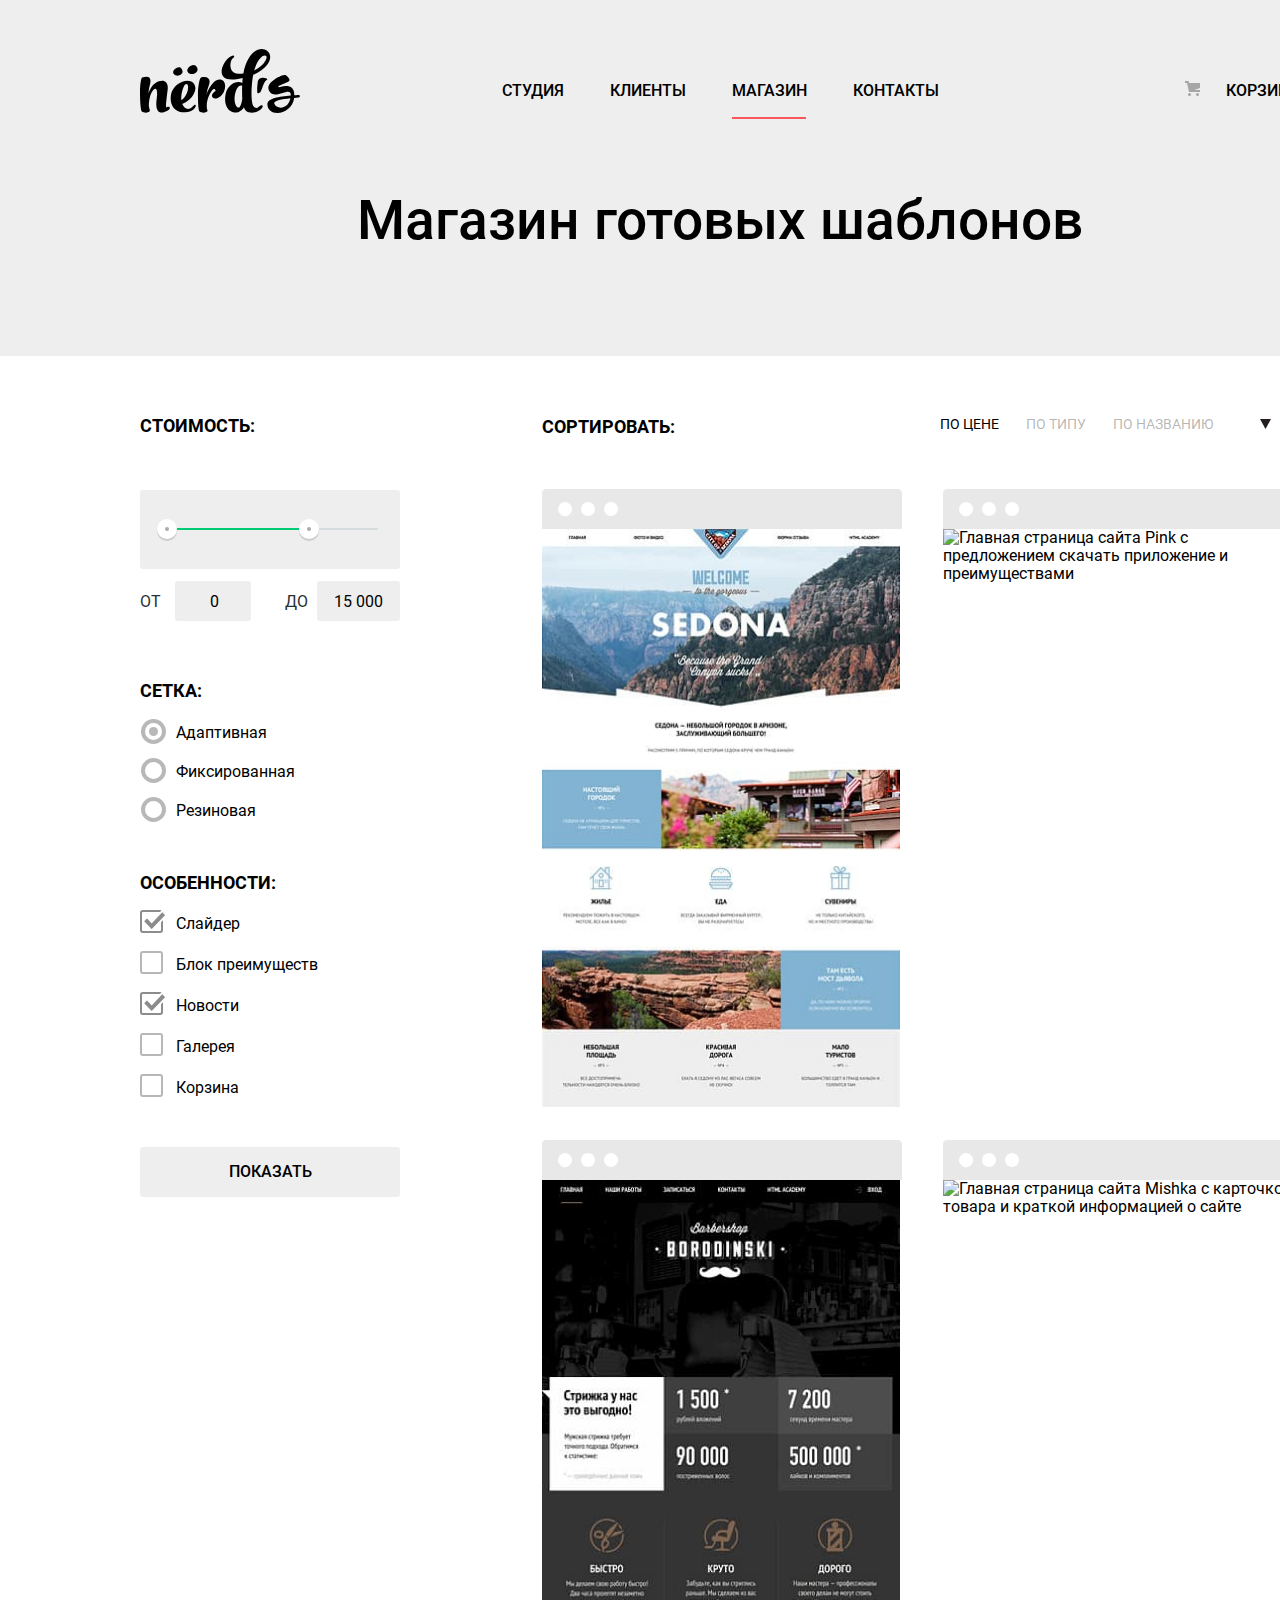
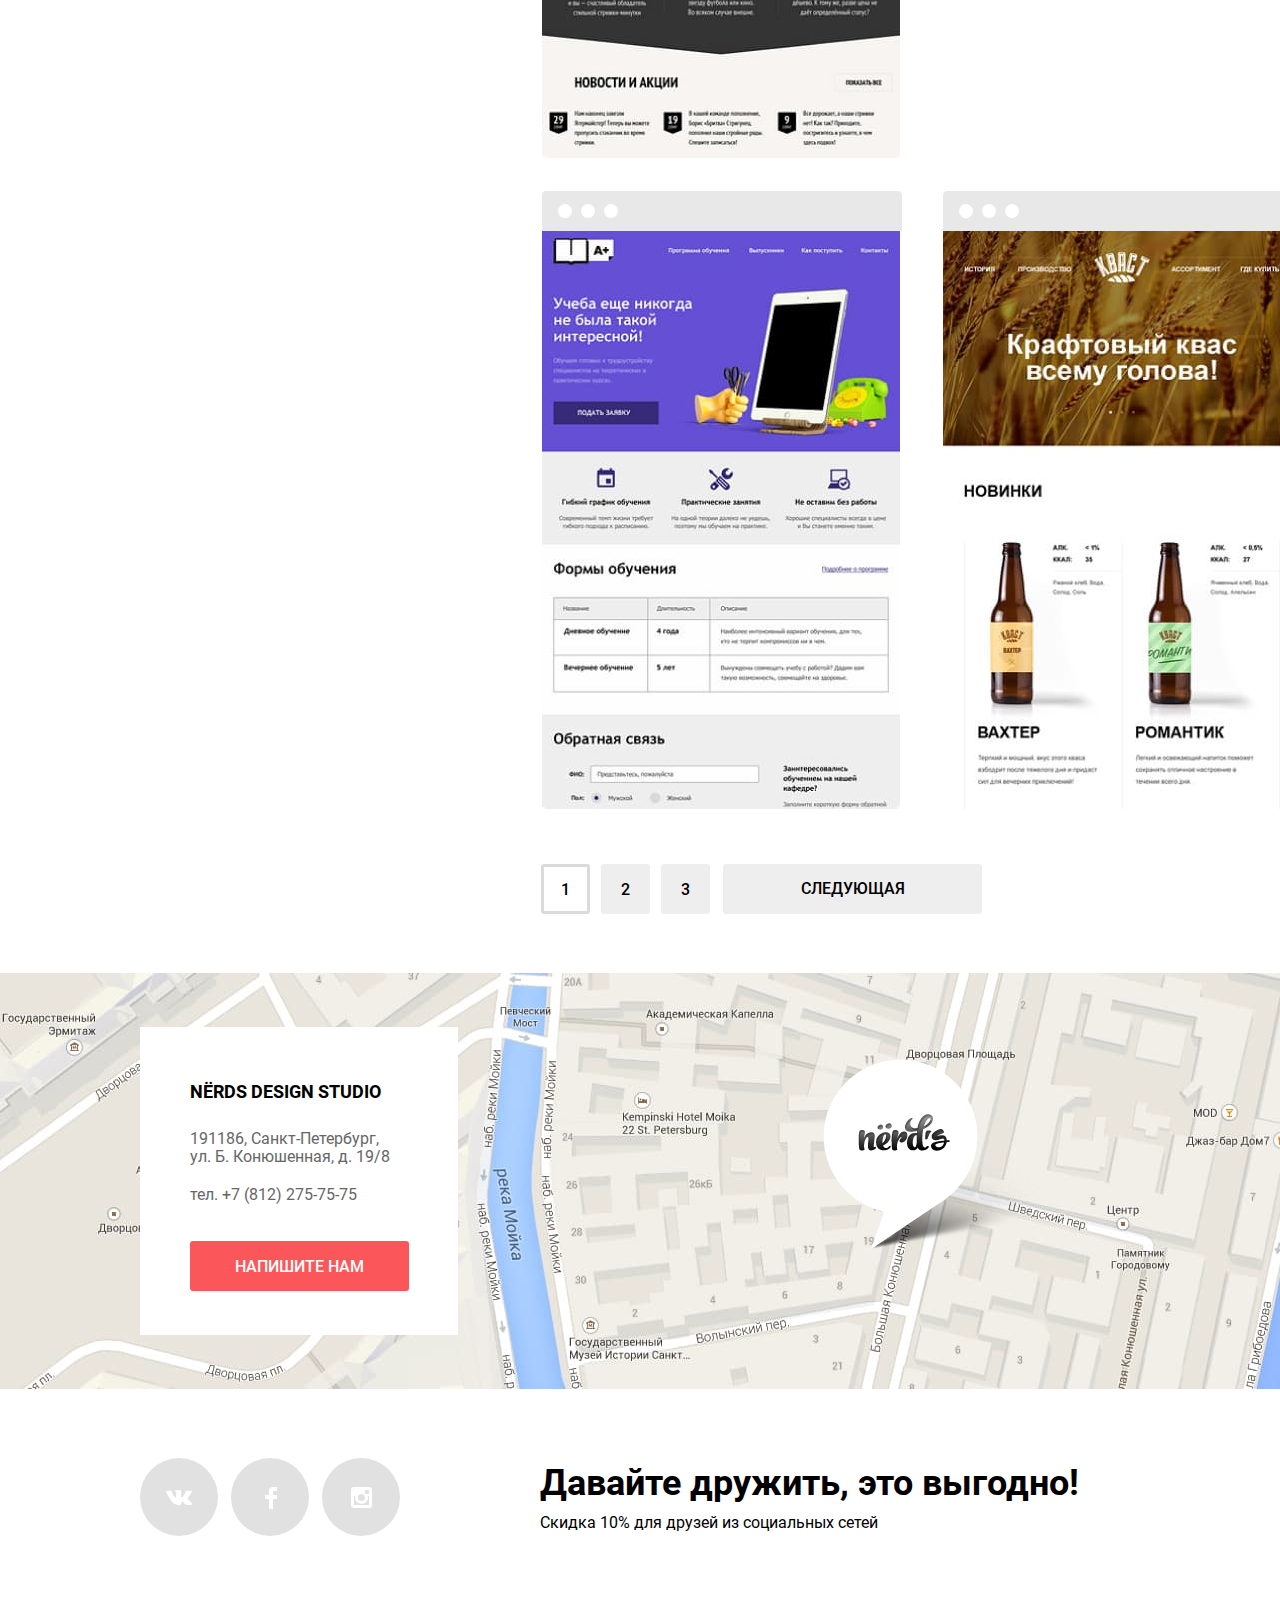
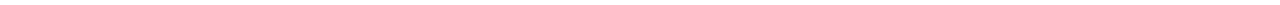
==== catalog.html @ 1432b77f "Модальное окно" ====
<!DOCTYPE html>
<html class="page" lang="ru">

<head>
  <meta charset="utf-8">
  <title>HTML Academy: Нёрдс</title>
  <link rel="stylesheet" href="css/normalize.css">
  <link rel="stylesheet" href="css/style.css">
</head>

<body class="page-body">
  <header class="main-header">
    <nav class="main-navigation">
      <a class="main-header-logo" href="index.html">
        <img src="img/nerds-logo.svg" width="160" height="65" alt="Логотип Нёрдс: написано черными буквами">
      </a>
      <div class="main-header-bar">
        <div class="main-navigation-wrapper">
          <ul class="site-navigation">
            <li><a href="">Студия</a></li>
            <li><a href="">Клиенты</a></li>
            <li class="site-navigation-current"><a href="catalog.html"
                aria-label="Вы находитесь на странице магазина">Магазин</a></li>
            <li><a href="">Контакты</a></li>
          </ul>
          <div class="user-navigation">
            <a class="basket" href="">Корзина</a>
          </div>
        </div>
      </div>
    </nav>
  </header>
  <main class="page-catalog">
    <div class="page-title-design">
      <h1 class="page-title">Магазин готовых шаблонов</h1>
    </div>
    <div class="catalog-container">
      <section class="filters">
        <div class="filters-catalog">
          <h2 class="visually-hidden">Фильтр товаров</h2>
          <form method="get" action="https://echo.htmlacademy.ru">
            <fieldset class="filter-item">
              <legend>Стоимость:</legend>
              <div class="range-filter">
                <div class="range-controls">
                  <div class="scale">
                    <div class="bar"></div>
                  </div>
                  <div class="toggle toggle-min" tabindex="0"></div>
                  <div class="toggle toggle-max" tabindex="0"></div>
                </div>
                <div class="price-controls">
                  <label class="min-price">
                    от <input type="text" name="min-price" value="0">
                  </label>
                  <label class="max-price">
                    до <input type="text" name="max-price" value="15 000">
                  </label>
                </div>
              </div>
            </fieldset>
            <fieldset>
              <legend>Сетка:</legend>
              <ul>
                <li class="filter-option filter-radio">
                  <input class="visually-hidden filter-input-radio filter-input" type="radio" name="product-group"
                    value="adaptive" id="filter-adaptive" checked>
                  <label for="filter-adaptive">Адаптивная</label>
                </li>
                <li class="filter-option filter-radio">
                  <input class="visually-hidden filter-input-radio filter-input" type="radio" name="product-group"
                    value="fixed" id="filter-fixed">
                  <label for="filter-fixed">Фиксированная</label>
                </li>
                <li class="filter-option filter-radio">
                  <input class="visually-hidden filter-input-radio filter-input" type="radio" name="product-group"
                    value="rubber" id="filter-rubber">
                  <label for="filter-rubber">Резиновая</label>
                </li>
              </ul>
            </fieldset>
            <fieldset class="filter-advantage">
              <legend>Особенности:</legend>
              <ul>
                <li class="filter-option filter-checkbox">
                  <input class="visually-hidden filter-input-checkbox filter-input" type="checkbox"
                    name="product-advantage" value="slider" id="filter-slider" checked>
                  <label for="filter-slider">Слайдер</label>
                </li>
                <li class="filter-option filter-checkbox">
                  <input class="visually-hidden filter-input-checkbox filter-input" type="checkbox"
                    name="product-advantage" value="block-advantage" id="filter-block-advatage">
                  <label for="filter-block-advatage">Блок преимуществ</label>
                </li>
                <li class="filter-option filter-checkbox">
                  <input class="visually-hidden filter-input-checkbox filter-input" type="checkbox"
                    name="product-advantage" value="news" id="filter-news" checked>
                  <label for="filter-news">Новости</label>
                </li>
                <li class="filter-option filter-checkbox">
                  <input class="visually-hidden filter-input-checkbox filter-input" type="checkbox"
                    name="product-advantage" value="gallary" id="filter-gallary">
                  <label for="filter-gallary">Галерея</label>
                </li>
                <li class="filter-option filter-checkbox">
                  <input class="visually-hidden filter-input-checkbox filter-input" type="checkbox"
                    name="product-advantage" value="basket" id="filter-basket">
                  <label for="filter-basket">Корзина</label>
                </li>
              </ul>
            </fieldset>
            <button type="submit" class="filter-button button">Показать</button>
          </form>
        </div>
      </section>
      <section class="sort catalog-sort">
        <h2 class="sort-title">Сортировать:</h2>
        <ul class="sort-type">
          <li class="sort-type-item">
            <a class="sort-type-link sort-type-link-current">По цене</a>
          </li>
          <li class="sort-type-item">
            <a class="sort-type-link" href="#">По типу</a>
          </li>
          <li class="sort-type-item">
            <a class="sort-type-link" href="#">По названию</a>
          </li>
        </ul>
        <ul class="sort-direction">
          <li class="sort-direction-item">
            <a class="sort-direction-link sort-direction-link-down sort-direction-link-current">
              <span class="visually-hidden">По убыванию</span>
              <svg width="11" height="10" viewBox="0 0 11 10" fill="none" xmlns="http://www.w3.org/2000/svg">
                <path d="M5.5 10L0 0H11" fill="#A6A6A6" />
              </svg>
            </a>
          </li>
          <li class="sort-direction-item">
            <a class="sort-direction-link sort-direction-link-up" href="#">
              <span class="visually-hidden">По возрастанию</span>
              <svg width="11" height="10" viewBox="0 0 11 10" fill="none" xmlns="http://www.w3.org/2000/svg">
                <path d="M5.5 0L0 10H11L5.5 0Z" fill="#A6A6A6" />
              </svg>
            </a>
          </li>
        </ul>
      </section>
      <section class="catalog">
        <h2 class="visually-hidden">Список веб-сайтов</h2>
        <ul class="catalog-list">
          <li class="catalog-item" tabindex="0">
            <div class="catalog-image">
              <img src="img/img-sedona.jpg" width="358" height="578"
                alt="Главная страница сайта Sedona описанием города, услугами и преимуществами">
            </div>
            <div class="catalog-product">
              <div class="catalog-product-position">
                <h3><a class="catalog-product-title" href="">Sedona</a></h3>
                <p class="catalog-product-direction">Информационный сайт<br>для туристов</p>
                <button class="catalog-button" type="button" aria-label="Добавить в корзину по цене 9900 рублей">9 900
                  ₽</button>
              </div>
            </div>
          </li>
          <li class="catalog-item" tabindex="0">
            <div class="catalog-image">
              <img src="img/pink.jpg" width="358" height="578"
                alt="Главная страница сайта Pink с предложением скачать приложение и преимуществами">
            </div>
            <div class="catalog-product">
              <div class="catalog-product-position">
                <h3><a class="catalog-product-title" href="">Pink app</a></h3>
                <p class="catalog-product-direction">Продуктовый лендинг<br>приложения для IOS и Android</p>
                <button class="catalog-button" type="button" aria-label="Добавить в корзину по цене 9900 рублей">9 900
                  ₽</button>
              </div>
            </div>
          </li>
          <li class="catalog-item" tabindex="0">
            <div class="catalog-image">
              <img src="img/barbershop-borodynsky.jpg" width="358" height="578"
                alt="Главная страница сайта Barbershop Borodinsky с описанием цен, преимуществ и новостей">
            </div>
            <div class="catalog-product">
              <div class="catalog-product-position">
                <h3><a class="catalog-product-title" href="">Barbershop</a></h3>
                <p class="catalog-product-direction">Сайт салона красоты.<br>Для мужчин, да.</p>
                <button class="catalog-button" type="button" aria-label="Добавить в корзину по цене 9900 рублей">9 900
                  ₽</button>
              </div>
            </div>
          </li>
          <li class="catalog-item" tabindex="0">
            <div class="catalog-image">
              <img src="img/mishka.jpg" width="358" height="578"
                alt="Главная страница сайта Mishka с карточкой товара и краткой информацией о сайте">
            </div>
            <div class="catalog-product">
              <div class="catalog-product-position">
                <h3><a class="catalog-product-title" href="">Mishka</a></h3>
                <p class="catalog-product-direction">Интернет-магазин<br>вязаных игрушек</p>
                <button class="catalog-button" type="button" aria-label="Добавить в корзину по цене 9900 рублей">9 900
                  ₽</button>
              </div>
            </div>
          </li>
          <li class="catalog-item" tabindex="0">
            <div class="catalog-image">
              <img src="img/a-plus.jpg" width="358" height="578"
                alt="Главная страница сайта A plus с описанием преимуществ, форм обучения, обратной связью">
            </div>
            <div class="catalog-product">
              <div class="catalog-product-position">
                <h3><a class="catalog-product-title" href="">A plus</a></h3>
                <p class="catalog-product-direction">Лендинг курсов повышения<br>квалификации</p>
                <button class="catalog-button" type="button" aria-label="Добавить в корзину по цене 9900 рублей">9 900
                  ₽</button>
              </div>
            </div>
          </li>
          <li class="catalog-item" tabindex="0">
            <div class="catalog-image">
              <img src="img/kvast.jpg" width="358" height="578" alt="Главная страница сайта KVAST с описанием новинок">
            </div>
            <div class="catalog-product">
              <div class="catalog-product-position">
                <h3><a class="catalog-product-title" href="">Kvast</a></h3>
                <p class="catalog-product-direction">Промо-сайт производителя<br>крафтового кваса</p>
                <button class="catalog-button" type="button" aria-label="Добавить в корзину по цене 9900 рублей">9 900
                  ₽</button>
              </div>
            </div>
          </li>
        </ul>
        <div class="pagination">
          <ul class="pagination-list">
            <li class="pagination-item pagination-item-current">
              <a aria-label="Текущая страница">1</a>
            </li>
            <li class="pagination-item">
              <a href="">2<span class="visually-hidden">страница</span></a>
            </li>
            <li class="pagination-item">
              <a href="">3<span class="visually-hidden">страница</span></a>
            </li>
          </ul>
          <a class="pagination-button" href="">Следующая<span class="visually-hidden">страница</span></a>
        </div>
      </section>
    </div>
  </main>
  <footer class="page-footer main-footer">
    <div class="footer-container-map">
      <section class="footer-contacts container">
        <h2 class="visually-hidden">Контактная информация</h2>
        <div class="footer-contacts-window">
          <h3>Nёrds design studio</h3>
          <p>191186, Санкт-Петербург,<br>
            ул. Б. Конюшенная, д. 19/8</p>
          <a class="contact" href="tel:+78122757575">тел. +7 (812) 275-75-75</a>
          <a class="contact-button button" href=""  aria-label="Переход в окно, где можно написать">Напишите нам</a>
        </div>
      </section>
    </div>
    <section class="footer-social container">
      <h2 class="visually-hidden">Давайте дружить</h2>
      <div class="footer-social-button">
        <ul class="footer-social-list">
          <li class="footer-social-item">
            <a class="footer-social-link" href="#" aria-label="ВКонтакте"></a>
          </li>
          <li class="footer-social-item">
            <a class="footer-social-link footer-social-link-facebook" href="#" aria-label="Facebook"></a>
          </li>
          <li class="footer-social-item" aria-label="Instagram">
            <a class="footer-social-link footer-social-link-instagram" href="#"></a>
          </li>
        </ul>
      </div>
      <div class="footer-invite">
        <p class="footer-social-title">Давайте дружить, это выгодно!</p>
        <p class="footer-social-discount">Скидка 10% для друзей из социальных сетей</p>
      </div>
    </section>
  </footer>
  <section class="modal modal-contact">
    <h2>Напишите нам</h2>
    <form class="contact-form" action="https://echo.htmlacademy.ru" method="post">
      <p>
        <label for="contact-name">Ваше имя:</label>
        <input class="contact-name-user" id="contact-name" type="text" name="name-user" placeholder="Имя Фамилия">
      </p>
      <p>
        <label for="contact-mail">Ваш email:</label>
        <input class="contact-mail-user" id="contact-mail" type="text" name="mail-user"
          placeholder="email@example.com ">
      </p>
      <p>
        <label for="contact-text">Текст письма:</label>
        <textarea name="contact-text-user" id="contact-text" rows="10" placeholder="В свободной форме"></textarea>
      </p>
      <button class="contact-form-button button" type="submit">Отправить</button>
    </form>
    <button class="modal-close" type="button" aria-label="Закрыть"></button>
  </section>
  <script src="js/write.js"></script>
</body>

</html>
---- css/style.css ----
@font-face {
  font-family: "Roboto";
  font-style: normal;
  font-weight: 400;
  src: local("Roboto"), local("Roboto Regular"), local("Roboto-Regular"),
    url("../fonts/roboto.woff2") format("woff2"),
    url("../fonts/roboto.woff") format("woff");
  font-display: swap;
}

@font-face {
  font-family: "Roboto";
  font-style: normal;
  font-weight: 500;
  src: local("Roboto Medium"), local("Roboto-Medium"),
    url("../fonts/robotomedium.woff2") format("woff2"),
    url("../fonts/robotomedium.woff") format("woff");
  font-display: swap;
}

@font-face {
  font-family: "Roboto";
  font-style: normal;
  font-weight: 700;
  src: local("Roboto Bold"), local("Roboto-Bold"),
    url("../fonts/robotobold.woff2") format("woff2"),
    url("../fonts/robotobold.woff") format("woff");
  font-display: swap;
}

/* Variables */
:root {
  --basic-dark-black: #000000;
  --basic-black: #283136;
  --basic-light-grey: #666666;
  --basic-grey: #eeeeee;
  --basic-darker-grey: #444444;
  --basic-dark-grey: #888888;
  --basic-light-red: #fb565a;
  --basic-red: #e74246;
  --basic-dark-red: #d7373b;
  --basic-light-green: #00ca74;
  --basic-green: #00bc6c;
  --basic-dark-green: #00aa62;
  --basic-light-yellow: #efc84a;
  --basic-yellow: #eab534;
  --basic-dark-yellow: #e5a722;
  --basic-white: #ffffff;
  --basic-opacity-white: rgb(255, 255, 255, 0.3);
  --basic-lighter-grey: #dfdfdf;
  --basic-grey-grey: #d5d5d5;
  --basic-clear-white: rgba(0, 0, 0, 0.0001);
  --basic-opacity-black-30: rgb(0, 0, 0, 0.3);
  --basic-grey-social: #e1e1e1;
  --basic-grey-slider: #c1c1c1;
  --basis-grey-filter: #d7dcdf;
  --basis-grey-button: #ababab;
  --basis-shadow-grey: rgba(0, 1, 1, 0.1);
  --basis-shadow-black: rgba(0, 0, 0, 0.15);
  --basis-button-border: #dbdbdb;
  --basis-shadow-grey-40: rgba(0, 0, 0, 0.4);
  --basis-opacity-black-50: rgb(68, 68, 68, 0.5);
  --basis-grey-border: #d7dcde;
  --basis-dark-grey-border: #b4b9bb;
  --basis-dark-for-form: #4d4d4d;
  --basic-black-opacity-60: rgb(0, 0, 0, 0.6);
  --basic-grey-opacity-30: rgb(166, 166, 166, 0.3);
  --basic-grey-opacity-60: rgb(166, 166, 166, 0.6);
  --basic-black-for-button: #231f20;
}

/* body */

body {
  min-width: 1160px;
  margin: 0;
  padding: 0;
  font-family: "Roboto", "Arial", sans-serif;
}

/*Grid*/

.page {
  height: 100%;
}

.page-body {
  min-height: 100%;
  display: grid;
  grid-template-rows: min-content 1fr min-content;
  align-content: start;
}

/* main-header*/

.main-header {
  background-color: var(--basic-grey);
}

/* main-navigation*/

.main-navigation {
  display: flex;
  align-items: center;
  width: 1160px;
  margin: 48px auto 8px auto;
  padding: 0 20px;
  font-size: 16px;
  font-weight: 500;
  line-height: 30px;
  color: var(--basic-dark-black);
  text-transform: uppercase;
  background-color: var(--basic-grey);
}

.main-header-bar {
  background-color: var(--basic-grey);
}

.main-navigation-wrapper {
  display: flex;
  justify-content: space-between;
  margin-left: 197px;
}

/*main-header-logo*/

.main-header-logo {
  display: flex;
  width: 160px;
  height: 65px;
  margin-right: 5px;
  opacity: 1;
}

.main-header-logo:hover,
.main-header-logo:focus {
  opacity: 1;
}

.main-header-logo:active {
  opacity: 0.3;
}

/* site navigation */

.site-navigation {
  display: flex;
  flex-wrap: wrap;
  justify-content: space-between;
  align-items: center;
  width: 437px;
  margin: 0;
  padding: 0;
  margin-top: 23px;
  padding-right: 45px;
  list-style: none;
}

.site-navigation li:nth-child(4n) {
  padding-right: 0;
}

.site-navigation a,
.user-navigation a {
  display: block;
  padding-bottom: 2px;
  color: var(--basic-dark-black);
  text-decoration: none;
}

.site-navigation a:hover {
  color: var(--basic-light-red);
}

.site-navigation a:focus {
  color: var(--basic-opacity-black-30);
}

.site-navigation-current {
  position: relative;
}

.site-navigation-current a:not([href]) {
  background-color: var(--basic-dark-black);
}

.site-navigation-current::after {
  content: "";
  position: absolute;
  bottom: -11px;
  width: 74px;
  height: 2px;
  background-color: var(--basic-light-red);
}

.site-navigation-current a,
.site-navigation-current a:hover,
.site-navigation-current a:focus,
.site-navigation-current a:active {
  color: var(--basic-dark-black);
}

.basket {
  display: flex;
  justify-content: flex-end;
  position: relative;
  max-width: 115px;
  margin-left: 242px;
  margin-top: 23px;
  text-align: right;
  list-style: none;
}

.basket::before {
  content: "";
  position: absolute;
  top: 5px;
  left: -41px;
  width: 15px;
  height: 15px;
  background-image: url(../img/cart-icon.svg);
  background-repeat: repeat;
  background-position: 0 0;
}

.basket:hover {
  color: var(--basic-light-red);
}

.basket:focus {
  color: var(--basic-opacity-black-30);
}

/*visually-hidden*/

.visually-hidden {
  position: absolute;
  width: 1px;
  height: 1px;
  margin: -1px;
  border: 0;
  padding: 0;
  white-space: nowrap;
  clip-path: inset(100%);
  clip: rect(0 0 0 0);
  overflow: hidden;
}

/*container*/

.container {
  width: 1160px;
  margin: 0 auto;
  padding: 0 20px;
}

/* slider */

.slider {
  min-height: 424px;
  background-color: var(--basic-grey);
}

.news-slider {
  display: flex;
  flex-wrap: wrap;
  position: relative;
  width: 1160px;
  margin: 0 auto;
  padding: 70px 20px 76px;
  z-index: 1;
}

.news-slider-1::before {
  content: "";
  position: absolute;
  top: -7px;
  right: 24px;
  width: 760px;
  height: 431px;
  background-image: url("../img/nerds-index-slide1.png");
  background-repeat: no-repeat;
}

.news-slider-2::before {
  content: "";
  position: absolute;
  top: 2px;
  right: 24px;
  width: 760px;
  height: 431px;
  background-image: url("../img/nerds-index-slide2.png");
  background-repeat: no-repeat;
}

.news-slider-3::before {
  content: "";
  position: absolute;
  top: 2px;
  right: 24px;
  width: 760px;
  height: 431px;
  background-image: url("../img/nerds-index-slide3.png");
  background-repeat: no-repeat;
}

.news-slider1 {
  display: none;
}

.news-slider h3 {
  display: flex;
  flex-wrap: wrap;
  position: relative;
  width: 538px;
  margin: 0 auto;
  padding: 0;
  font-size: 55px;
  font-weight: 500;
  line-height: 55px;
  color: var(--basic-dark-black);
}

.news-slider p {
  display: flex;
  flex-wrap: wrap;
  position: relative;
  width: 538px;
  margin-top: 27px;
  margin-bottom: 40px;
  font-size: 16px;
  font-weight: 400;
  line-height: 24px;
}

.button {
  display: block;
  font-size: 16px;
  font-weight: 500;
  line-height: 18px;
  text-align: center;
  text-decoration: none;
  text-transform: uppercase;
  color: var(--basic-white);
  background-color: var(--basic-light-red);
  border-radius: 3px;
  border: none;
}

.button:hover,
.button:focus {
  background-color: var(--basic-red);
  border: none;
}

.button:active {
  color: var(--basic-opacity-white);
  background-color: var(--basic-dark-red);
  border: none;
}

.news-slider-button {
  position: absolute;
  width: 240px;
  padding-top: 17px;
  padding-bottom: 15px;
}

.slider-controls {
  display: flex;
  justify-content: space-between;
  position: absolute;
  top: 432px;
  left: 50%;
  width: 88px;
  transform: translate(-50%);
  z-index: 1;
}

.slider-controls button {
  width: 18px;
  height: 18px;
  background-color: var(--basic-white);
  border: none;
  border-radius: 50%;
}

.slider-controls .current::before {
  content: "";
  position: absolute;
  top: 5px;
  left: 5px;
  width: 8px;
  height: 8px;
  background-image: url("../img/ellipse-slide.svg");
  background-repeat: no-repeat;
}

/* product */

.product {
  display: grid;
  margin-top: 72px;
  margin-bottom: 80px;
  border-bottom: 2px solid var(--basic-grey);
}

.product-list {
  display: grid;
  grid-template-columns: 1fr 1fr 1fr;
  margin: 0;
  padding: 0;
  list-style: none;
}

.product-item {
  display: flex;
  flex-wrap: wrap;
  margin-right: 100px;
  margin-bottom: 92px;
  position: relative;
  width: 300px;
  font-size: 16px;
  line-height: 24px;
  color: var(--basic-black);
}

.product-item p {
  margin-bottom: 46px;
}

.product-item-site::before {
  content: "";
  position: absolute;
  top: 9px;
  width: 300px;
  height: 146px;
  background-image: url(../img/product-site.jpg);
  background-repeat: no-repeat;
  background-position: 0 0;
}

.product-item-apps::before {
  content: "";
  position: absolute;
  top: 9px;
  width: 300px;
  height: 146px;
  background-image: url(../img/product-apps.jpg);
  background-repeat: no-repeat;
  background-position: 0 0;
}

.product-item-presentation::before {
  content: "";
  position: absolute;
  top: 9px;
  width: 300px;
  height: 146px;
  background-image: url(../img/product-presentation.jpg);
  background-repeat: no-repeat;
  background-position: 0 0;
}

.product-title {
  position: relative;
  margin-bottom: 16px;
  margin-top: 180px;
  font-size: 24px;
  font-weight: 700;
  line-height: 30px;
  text-transform: uppercase;
  color: var(--basic-dark-black);
}

.product-button {
  width: 160px;
  padding: 17px 40px 15px 39px;
  font-size: 16px;
  font-weight: 500;
  line-height: 18px;
  text-align: center;
  text-transform: uppercase;
  text-decoration: none;
  color: var(--basic-white);
}

.product-button-site {
  background-color: var(--basic-light-red);
  border-radius: 3px;
  border: none;
}

.product-button-site:hover,
.product-button-site:focus {
  background-color: var(--basic-red);
  border: none;
}

.product-button-site:active {
  color: var(--basic-opacity-white);
  background-color: var(--basic-dark-red);
  box-shadow: inset 0px 3px 0px rgba(0, 1, 1, 0.1);
  border: none;
}

.product-button-apps {
  background-color: var(--basic-light-green);
  border-radius: 3px;
  border: none;
}

.product-button-apps:hover,
.product-button-apps:focus {
  background-color: var(--basic-green);
}

.product-button-apps:active {
  color: var(--basic-opacity-white);
  background-color: var(--basic-dark-green);
  box-shadow: inset 0px 3px 0px rgba(0, 1, 1, 0.1);
  border: none;
}

.product-button-presentation {
  background-color: var(--basic-light-yellow);
  border-radius: 3px;
  border: none;
}

.product-button-presentation:hover,
.product-button-presentation:focus {
  background-color: var(--basic-yellow);
  border: none;
}

.product-button-presentation:active {
  color: var(--basic-opacity-white);
  background-color: var(--basic-dark-yellow);
  box-shadow: inset 0px 3px 0px rgba(0, 1, 1, 0.1);
  border: none;
}

/* company */

.company {
  display: grid;
  grid-template-columns: 1fr min-content;
  margin-bottom: 7px;
}

.company-description {
  font-size: 16px;
  line-height: 24px;
  color: var(--basic-black);
}

.company-title {
  margin-top: -5px;
  margin-bottom: 31px;
  padding: 0;
  font-size: 45px;
  font-weight: 500;
  line-height: 45px;
  color: var(--basic-dark-black);
}

.company-product {
  margin-top: 40px;
  font-weight: bold;
  text-transform: uppercase;
  color: var(--basic-black);
}

.company-product-list {
  list-style: none;
}

.company-product-item {
  position: relative;
  margin-top: 24px;
  margin-left: -3px;
}

.company-product-item::before {
  content: "";
  position: absolute;
  top: 12px;
  left: -36px;
  width: 25px;
  border-top: 2px solid var(--basic-light-red);
  background-repeat: no-repeat;
  background-position: 0 0;
}

/*company-statistics*/

.company-statistics {
  display: grid;
  width: 360px;
  margin-bottom: 39px;
}

.company-statistics-logo {
  margin-top: -39px;
  margin-bottom: 38px;
  width: 360px;
  height: 208px;
}

.company-statistics-title {
  margin: 0;
  margin-bottom: 18px;
  padding: 0;
  font-weight: 700;
  text-transform: uppercase;
  text-align: center;
}

.company-statistics-table {
  display: grid;
  grid-template-columns: 1fr 1fr 1fr;
  row-gap: 23px;
}

.company-statistics-column {
  display: grid;
  box-sizing: border-box;
  max-width: 120px;
  padding-right: 10px;
}

.company-statistics-property {
  order: 1;
  padding-bottom: 11px;
  max-width: 110px;
  line-height: 18px;
  color: var(--basic-black-light);
}

.company-statistics-percent {
  margin: 0;
  margin-bottom: 12px;
  max-width: 110px;
  font-size: 45px;
  font-weight: 700;
  line-height: 64px;
}

.company-statistics-percentage {
  position: relative;
  bottom: 14px;
  font-size: 26px;
  line-height: 40px;
}

/*projects*/

.projects {
  padding-top: 46px;
  padding-bottom: 40px;
  border-top: 2px solid var(--basic-grey);
  border-bottom: 2px solid var(--basic-grey);
}

.projects-list {
  display: grid;
  grid-template-columns: 1fr 1fr 1fr 1fr;
  margin: 0;
  padding: 0;
  gap: 35px;
  list-style: none;
}

.projects-item {
  position: relative;
  display: grid;
  justify-content: center;
  align-items: center;
  width: 100%;
  height: 100%;
}

.projects-item:not(:last-child):not(:nth-child(4n))::before {
  content: "";
  position: absolute;
  top: 40px;
  right: -19px;
  width: 2px;
  height: 52px;
  transform: translateY(-50%);
  background-color: var(--basic-grey);
}

.projects-link {
  display: block;
  position: relative;
}

.projects-link {
  position: relative;
  opacity: 0.2;
}

.projects-link:hover,
.projects-link:focus {
  opacity: 1;
}

.projects-link:active {
  opacity: 0.1;
}

.projects-logo-htmlacademy {
  top: 10px;
}

/* Grid for catalog */

.catalog-container {
  display: grid;
  grid-template-columns: 1fr 2fr;
  grid-template-rows: min-content 1fr;
  align-content: start;
  width: 1160px;
  margin: 0 auto;
  padding: 0 20px;
}

.page-title-design {
  background-color: var(--basic-grey);
}

.page-title {
  margin: 0 auto;
  padding-top: 72px;
  padding-bottom: 108px;
  font-size: 55px;
  font-weight: 500;
  line-height: 55px;
  color: var(--basic-dark-black);
  background-color: var(--basic-grey);
  text-align: center;
}

/*filters*/

.filters {
  margin-top: 55px;
}

.filters-catalog {
  display: flex;
  width: 260px;
}

.filters fieldset {
  padding: 0;
  margin: 0;
  margin-bottom: 28px;
  border: none;
}

.filters fieldset:first-child {
  margin-bottom: 55px;
}

.filter-item {
  margin-top: 53px;
  padding: 0;
  border: none;
}

.filters legend {
  font-size: 18px;
  font-weight: bold;
  line-height: 30px;
  text-transform: uppercase;
}

.filters ul {
  padding: 0;
  margin: 0;
  list-style: none;
  line-height: 19px;
}

.filter-option {
  display: block;
  padding-left: 36px;
}

.filter-input {
  font-size: 16px;
  line-height: 20px;
  color: var(--basic-black);
}

.filter-option label {
  display: block;
  position: relative;
  margin-top: 17px;
  margin-bottom: 20px;
}

.filter-advantage label {
  display: block;
  position: relative;
  margin-top: 16px;
  padding-bottom: 6px;
  margin-bottom: 16px;
}

.filter-input-radio {
  margin-top: -9px;
}

.range-filter {
  width: 260px;
  margin-top: 49px;
}

.range-controls {
  position: relative;
  height: 41px;
  margin-bottom: 10px;
  padding-top: 38px;
  padding-right: 22px;
  padding-left: 22px;
  background-color: var(--basic-grey);
  border-radius: 3px;
}

.range-controls .scale {
  height: 2px;
  background: var(--basis-grey-filter);
}

.range-controls .bar {
  width: 70%;
  height: 2px;
  background-color: var(--basic-light-green);
}

.range-controls .toggle {
  position: absolute;
  top: 29px;
  left: 0;
  width: 4px;
  height: 4px;
  padding: 0;
  border: 8px solid var(--basic-white);
  background-color: var(--basis-grey-button);
  border-radius: 50%;
  box-shadow: 0px 2px 1px var(--basis-shadow-black);
}

.range-controls .toggle-min {
  left: 17px;
}

.range-controls .toggle-max {
  left: 159px;
}

.price-controls {
  display: flex;
  justify-content: space-between;
  font-size: 16px;
  line-height: 22px;
  color: var(--basic-black);
  text-transform: uppercase;
}

.price-controls input {
  width: 80px;
  height: 38px;
  border: none;
  border-radius: 3px;
  background: var(--basic-grey);
}

.min-price input {
  width: 70px;
  height: 38px;
  margin-top: 2px;
  margin-left: 10px;
  padding-left: 4px;
  text-align: center;
}

.max-price input {
  width: 79px;
  height: 38px;
  margin-top: 2px;
  margin-left: 5px;
  text-align: center;
}

.filter-input-radio + label::before {
  content: "";
  box-sizing: border-box;
  position: absolute;
  top: -4px;
  left: -35px;
  width: 25px;
  height: 25px;
  border: 4px solid var(--basis-dark-for-form);
  opacity: 0.4;
  border-radius: 50%;
}

.filter-input-radio:checked + label::after {
  content: "";
  position: absolute;
  top: 4px;
  left: -27px;
  width: 9px;
  height: 9px;
  background-color: var(--basis-dark-for-form);
  opacity: 0.4;
  border-radius: 50%;
}

.filter-input-checkbox + label::before {
  content: "";
  position: absolute;
  top: -4px;
  left: -36px;
  width: 23px;
  height: 23px;
  background-image: url("../img/checkbox-off.svg");
  background-repeat: no-repeat;
  opacity: 0.4;
}

.filter-input-checkbox:checked + label::before,
.filter-input-checkbox:checked + label::after {
  content: "";
  position: absolute;
  top: -4px;
  left: -36px;
  width: 25px;
  height: 23px;
  background-image: url("../img/checkbox-on.svg");
  background-repeat: no-repeat;
  border: none;
  opacity: 0.4;
}

.filter-input:hover + label::before,
.filter-input:checked:hover + label::after {
  opacity: 1;
}

.filter-input:disabled + label,
.filter-input:checked:disabled + label,
.filter-input:disabled:hover + label {
  opacity: 0.3;
  pointer-events: none;
}

.filter-input:focus + label::before {
  outline: thin dotted;
  outline: 5px auto;
  outline-color: inherit;
}

.filter-button {
  margin-top: 15px;
  width: 260px;
  height: 50px;
  color: var(--basic-dark-black);
  background-color: var(--basic-grey);
  border-radius: 3px;
}

.filter-button:hover,
.filter-button:focus {
  background-color: var(--basic-lighter-grey);
}

.filter-button:active {
  color: var(--basic-opacity-black-30);
  background-color: var(--basic-grey-grey);
  box-shadow: inset 0px 3px 0px var(--basis-shadow-grey);
}

/*sort*/

.sort {
  grid-row: 1;
  grid-column: 2 / 4;
  margin-top: 56px;
  margin-left: 15px;
}

.catalog-sort {
  display: grid;
  grid-template-columns: min-content 1fr max-content 40px;
  text-transform: uppercase;
  background-color: var(--basic-white);
}

.sort-title {
  grid-column: 1;
  margin: 0;
  padding: 0;
  font-weight: 700;
  font-size: 18px;
  line-height: 30px;
}

.sort-type {
  display: flex;
  flex-wrap: wrap;
  grid-column: 3;
  min-width: 320px;
  max-width: 530px;
  margin: 0;
  padding: 0;
  padding-top: 3px;
  list-style: none;
}

.sort-type-item:not(:last-child) {
  margin-right: 27px;
}

.sort-type-link {
  font-size: 14px;
  line-height: 18px;
  color: var(--basic-opacity-black-30);
  text-decoration: none;
}

.sort-type-link:hover,
.sort-type-link:focus {
  color: var(--basic-black-opacity-60);
}

.sort-type-link:active {
  color: inherit;
}

.sort-type-link-current {
  color: inherit;
}

.sort-type-link-current:hover,
.sort-type-link-current:focus {
  color: inherit;
}

.sort-direction {
  display: block;
  position: relative;
  margin: 0;
  padding: 0;
  width: 48px;
  list-style: none;
}

.sort-direction-item {
  position: relative;
  display: block;
}

.sort-direction-link-down {
  position: absolute;
  top: 3px;
}

.sort-direction-link-up {
  position: absolute;
  top: 3px;
  right: 8px;
}

.sort-direction-link-down path,
.sort-direction-link-up path {
  fill: var(--basic-grey-opacity-30);
}

.sort-direction-link-down:hover path,
.sort-direction-link-up:hover path,
.sort-direction-link-down:focus path,
.sort-direction-link-up:focus path {
  fill: var(--basic-grey-opacity-60);
}

.sort-direction-link-down:active path,
.sort-direction-link-up:active path {
  fill: var(--basic-black-for-button);
}

.sort-direction-link-current path {
  fill: var(--basic-black-for-button);
}

/*catalog*/

.catalog {
  grid-row: 1;
  grid-column: 2 / 4;
  margin-left: -25px;
}

.catalog-list {
  display: grid;
  grid-template-columns: 1fr 1fr;
  gap: 43px;
  list-style: none;
  margin-top: 173px;
  margin-bottom: 25px;
}

.catalog-item {
  position: relative;
  margin-bottom: 26px;
  font-size: 16px;
  line-height: 18px;
}

.catalog-image {
  object-fit: contain;
}

.catalog-image::before {
  content: "";
  position: absolute;
  top: -40px;
  width: 360px;
  height: 40px;
  background-image: url("../img/browser.svg");
  background-repeat: no-repeat;
  opacity: 0.12;
}

.catalog-item:hover .catalog-image::before,
.catalog-item:focus .catalog-image::before {
  opacity: 1;
}

.catalog-item:hover .catalog-product,
.catalog-item:focus .catalog-product {
  visibility: visible;
}

.catalog-product {
  display: flex;
  flex-direction: column;
  bottom: 3px;
  left: -2px;
  width: 361px;
  max-height: 578px;
  min-height: 231px;
  position: absolute;
  color: var(--basic-light-grey);
  background-color: var(--basic-grey);
  text-align: center;
  visibility: collapse;
  border-radius: 3px;
}

.catalog-product-position {
  height: 100%;
  overflow: auto;
}

.catalog-product h3 {
  margin-top: 26px;
  font-size: 18px;
  font-weight: bold;
  line-height: 30px;
  color: var(--basic-dark-black);
  text-transform: uppercase;
}

.catalog-product-title {
  color: var(--basic-dark-black);
  text-decoration: none;
}

.catalog-product-title:hover,
.catalog-product-title:focus {
  color: var(--basic-light-red);
}

.catalog-product-title:active {
  color: var(--basic-opacity-black-30);
}

.catalog-product-direction {
  margin-top: -5px;
  margin-bottom: 33px;
}

.catalog-button {
  width: 200px;
  height: 50px;
  padding-top: 7px;
  padding-left: 0px;
  margin-bottom: 44px;
  font-size: 16px;
  font-weight: 500;
  line-height: 18px;
  color: var(--basic-white);
  text-transform: uppercase;
  background-color: var(--basic-light-red);
  border: none;
  border-radius: 3px;
}

.catalog-button:hover,
.catalog-button:focus {
  background-color: var(--basic-red);
  border: none;
}

.catalog-button:active {
  background-color: var(--basic-dark-red);
  box-shadow: inset 0px 3px 0px rgba(0, 1, 1, 0.1);
}

/* Pagination */

.pagination {
  display: flex;
  flex-wrap: wrap;
  margin-bottom: -21px;
}

.pagination-list {
  display: flex;
  flex-wrap: wrap;
  margin: 0;
  padding: 0;
  list-style: none;
}

.pagination-item {
  display: flex;
  align-items: center;
  margin-right: 11px;
  font-size: 16px;
  font-weight: 500;
  line-height: 18px;
  color: var(--basic-dark-black);
  text-align: center;
}

.pagination-item a {
  display: block;
  position: relative;
  left: 39px;
  padding: 17px 20px 15px;
  text-decoration: none;
  color: var(--basic-dark-black);
  background-color: var(--basic-grey);
  border-radius: 3px;
}

.pagination-item a:hover,
.pagination-item a:focus {
  background-color: var(--basic-lighter-grey);
}

.pagination-item a:active {
  color: var(--basic-opacity-black-30);
  background-color: var(--basic-grey-grey);
  box-shadow: inset 0px 3px 0px var(--basis-shadow-grey);
}

.pagination-item-current a,
.pagination-item-current a:hover,
.pagination-item-current a:focus,
.pagination-item-current a:active {
  padding: 14px 17px 12px;
  color: var(--basic-dark-black);
  background-color: var(--basic-clear-white);
  border: 3px solid var(--basis-button-border);
  border-radius: 3px;
}

.pagination-button {
  display: flex;
  align-items: center;
  flex-wrap: wrap;
  margin-left: 41px;
  padding-right: 77px;
  padding-left: 78px;
  font-size: 16px;
  font-weight: 500;
  line-height: 18px;
  text-align: center;
  text-transform: uppercase;
  text-decoration: none;
  color: inherit;
  background-color: var(--basic-grey);
  background-position: 50% 50%;
  border: none;
  border-radius: 3px;
}

.pagination-button:hover,
.pagination-button:focus {
  background-color: var(--basic-lighter-grey);
}

.pagination-button:active {
  color: var(--basic-opacity-black-30);
  background-color: var(--basic-grey-grey);
  box-shadow: inset 0px 3px 0px var(--basis-shadow-grey);
}

/*main-footer*/

.footer-container-map {
  position: relative;
  margin: 80px auto 0;
  width: 1440px;
  min-height: 416px;
  background-image: url("../img/map.jpg");
  background-repeat: no-repeat;
}

.footer-container-map::before {
  content: "";
  position: absolute;
  top: 86px;
  right: 386px;
  width: 231px;
  height: 190px;
  background-image: url("../img/map-marker.png");
  background-repeat: no-repeat;
}

.footer-contacts {
  width: 1160px;
  margin: 0 auto;
  padding: 0 20px;
  transform: translateY(54px);
}

.footer-contacts-window {
  display: flex;
  flex-direction: column;
  padding-left: 50px;
  width: 268px;
  height: 308px;
  font-size: 16px;
  line-height: 18px;
  color: var(--basic-light-grey);
  background-color: var(--basic-white);
}

.footer-contacts-window h3 {
  margin-top: 50px;
  margin-bottom: 7px;
  padding: 0;
  font-size: 18px;
  font-weight: bold;
  line-height: 30px;
  text-transform: uppercase;
  color: var(--basic-dark-black);
  background-color: var(--basic-white);
}

.contact {
  width: 210px;
  margin-top: 4px;
  margin-bottom: 37px;
  color: var(--basic-light-grey);
  text-decoration: none;
}

.contact-button {
  width: 219px;
  height: 50px;
  margin-bottom: 47px;
  padding-top: 17px;
  padding-bottom: 15px;
}

/*footer-social*/

.footer-social {
  display: grid;
  grid-template-columns: 260px 1fr;
  column-gap: 140px;
  padding-top: 69px;
  padding-bottom: 69px;
}

.footer-social-list {
  display: flex;
  flex-wrap: wrap;
  justify-content: center;
  margin: 0;
  padding: 0;
  list-style: none;
}

.footer-social-item {
  position: relative;
}

.footer-social-item:not(:nth-child(3n - 2)) {
  margin-left: 13px;
}

.footer-social-item:nth-child(n + 4) {
  margin-top: 13px;
}

.footer-social-link {
  display: block;
  width: 78px;
  height: 78px;
  border-radius: 50%;
  background-color: var(--basic-grey-social);
}

.footer-social-link::before {
  content: "";
  position: absolute;
  left: 0;
  top: 0;
  width: 78px;
  height: 78px;
  background-image: url("../img/vk-icon.svg");
  background-repeat: no-repeat;
  background-position: 50% 50%;
  pointer-events: none;
}

.footer-social-link:hover,
.footer-social-link:focus {
  background-color: var(--basic-red);
}

.footer-social-link:active {
  background-color: var(--basic-dark-red);
  box-shadow: inset 0 3px 0 var(--basis-shadow-grey);
}

.footer-social-link:active::before {
  opacity: 0.3;
}

.footer-social-link-facebook::before {
  background-image: url("../img/facebook.svg");
  background-position: 51% 51%;
}

.footer-social-link-instagram::before {
  background-image: url("../img/instagram.svg");
}

.footer-invite {
  display: flex;
  flex-direction: column;
  margin-top: 7px;
}

.footer-social-title {
  margin: 0;
  margin-bottom: 11px;
  padding: 0;
  font-size: 36px;
  font-weight: 700;
  line-height: 36px;
  color: var(--basic-dark-black);
}

.footer-social-discount {
  margin: 0;
  padding: 0;
  line-height: 22px;
}

/*modal*/

.modal {
  display: none;
  position: absolute;
  left: 50%;
  top: 50%;
  transform: translate(-50%, -50%);
  color: var(--basic-dark-black);
  background-color: var(--basic-white);
}

/*modal-contact*/

.modal-contact {
  position: fixed;
  width: 960px;
  padding-top: 63px;
  padding-bottom: 84px;
  font-size: 16px;
  line-height: 18px;
  background-color: var(--basic-white);
  box-shadow: 0px 20px 40px var(--basis-shadow-grey-40);
  z-index: 1;
}

.modal-contact h2 {
  margin-top: 67px;
  margin-bottom: 20px;
  margin-left: 100px;
  font-size: 45px;
  font-weight: bold;
  line-height: 53px;
}

/*contact-form*/

.contact-form {
  display: flex;
  flex-wrap: wrap;
  margin-left: 101px;
  margin-bottom: 47px;
  font-weight: 700;
}

.contact-form label {
  display: flex;
  flex-wrap: wrap;
  width: 360px;
  margin-bottom: 10px;
}
.contact-form input[type="text"] {
  display: block;
  width: 325px;
  margin-right: 40px;
  padding: 15px 15px;
  color: var(--basis-opacity-black-50);
  border: 2px solid var(--basis-grey-border);
  border-radius: 3px;
}

.contact-form input:hover,
.contact-form textarea:hover {
  border-color: var(--basis-dark-grey-border);
}

.contact-form input:focus,
.contact-form textarea:focus {
  color: var(--basic-darker-grey);
  border-color: var(--basic-dark-black);
}

.contact-form input:invalid,
.contact-form textarea:invalid {
  color: var(--basic-red);
  border-color: var(--basic-red);
}

.contact-form textarea {
  display: flex;
  width: 737px;
  height: 98px;
  padding-top: 16px;
  padding-left: 16px;
  font: inherit;
  font-weight: 400;
  resize: none;
  color: var(--basis-opacity-black-50);
  border: 2px solid var(--basis-grey-border);
  border-radius: 3px;
}

.modal-close {
  position: absolute;
  top: 84px;
  right: 90px;
  width: 22px;
  height: 22px;
  background-image: url("../img/close-cross.svg");
  background-color: transparent;
  border: 0;
  opacity: 0.3;
}

.modal-close:hover,
.modal-close:focus {
  opacity: 1;
}

.modal-close:active {
  opacity: 0.1;
}

.contact-form-button {
  width: 260px;
  height: 50px;
  margin-top: 29px;
  padding-top: 17px;
  padding-bottom: 40px;
}

.modal-show {
  display: block;
  animation: bounce 0.5s;
}

.modal-error {
  animation: shake 0.6s;
}

/*Animation*/

@keyframes bounce {
  0% {
    opacity: 0;
    transform: translate3d(0px, -100%, 0px);
  }
  100% {
    opacity: 1;
    transform: none;
  }
}
@keyframes shake {
  0%,
  100% {
    transform: translateX(0);
  }

  10%,
  30%,
  50%,
  70%,
  90% {
    transform: translateX(-10px);
  }

  20%,
  40%,
  60%,
  80% {
    transform: translateX(10px);
  }
}
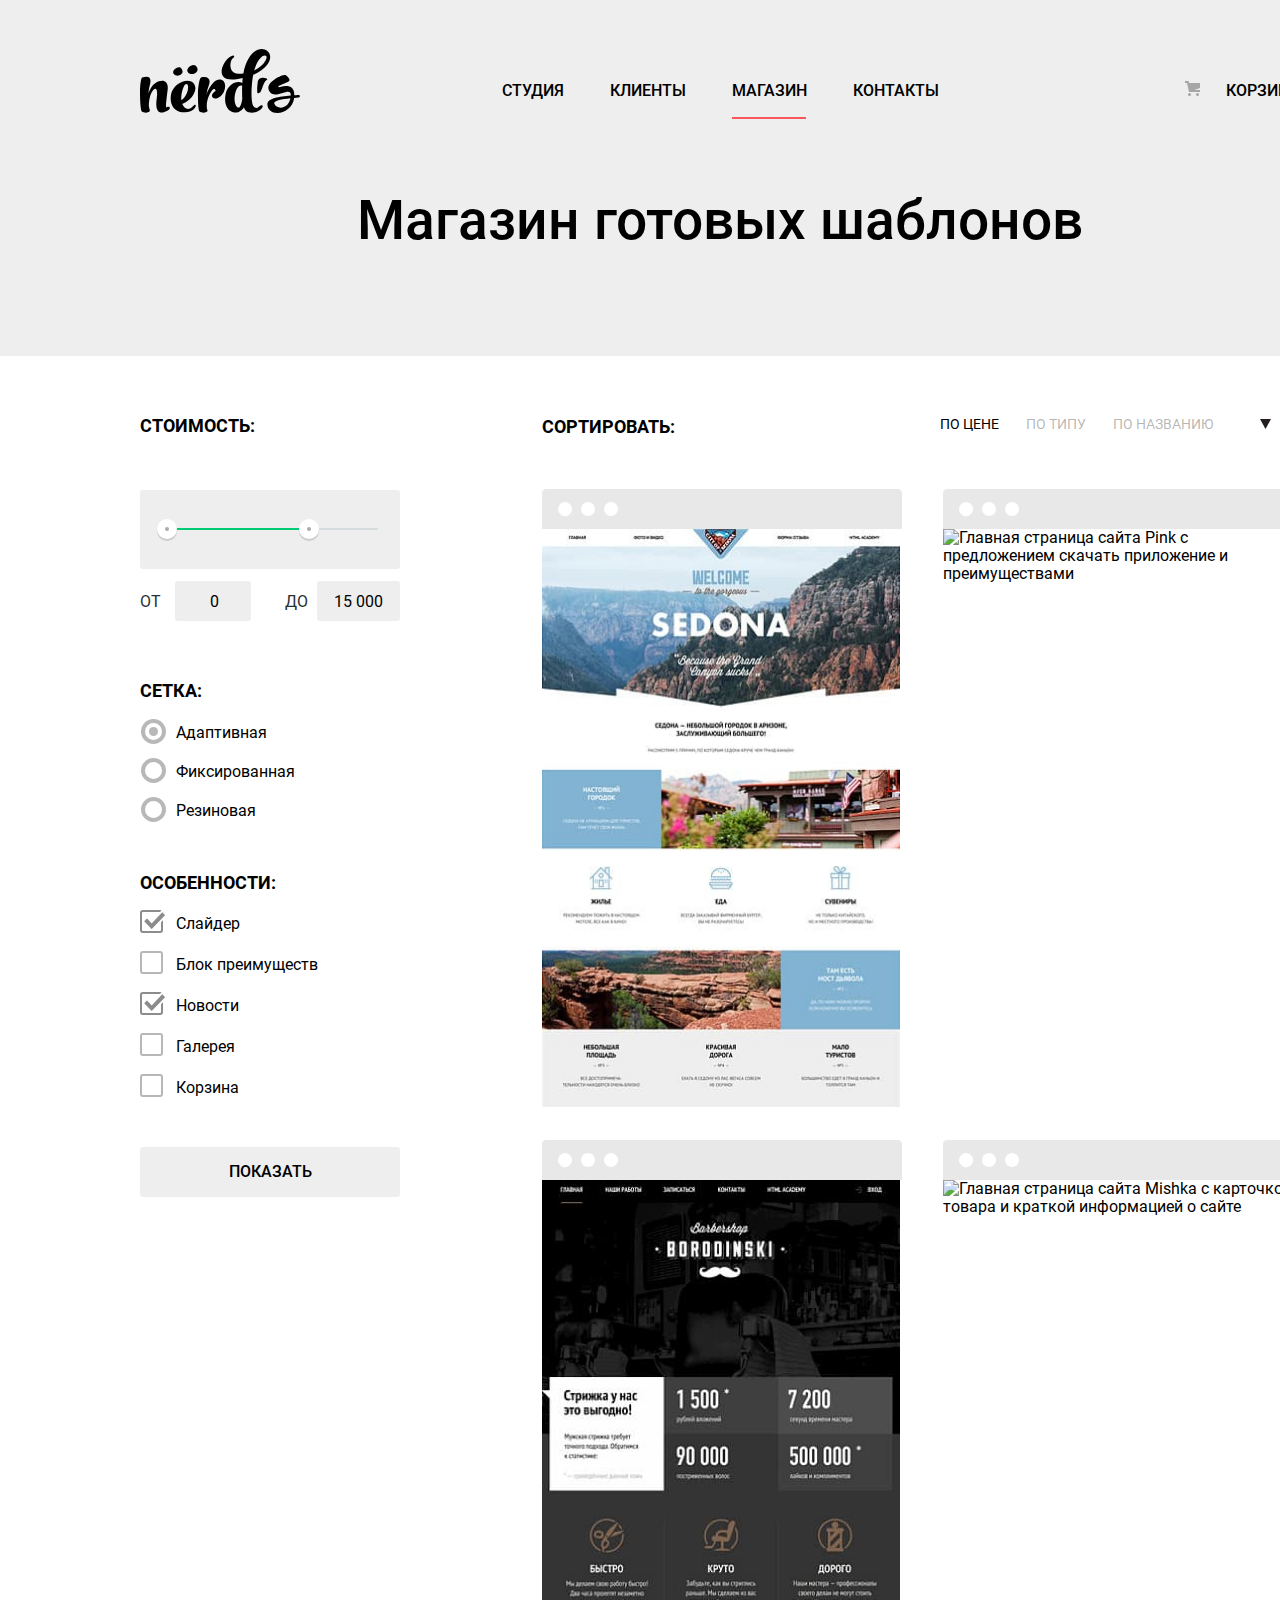
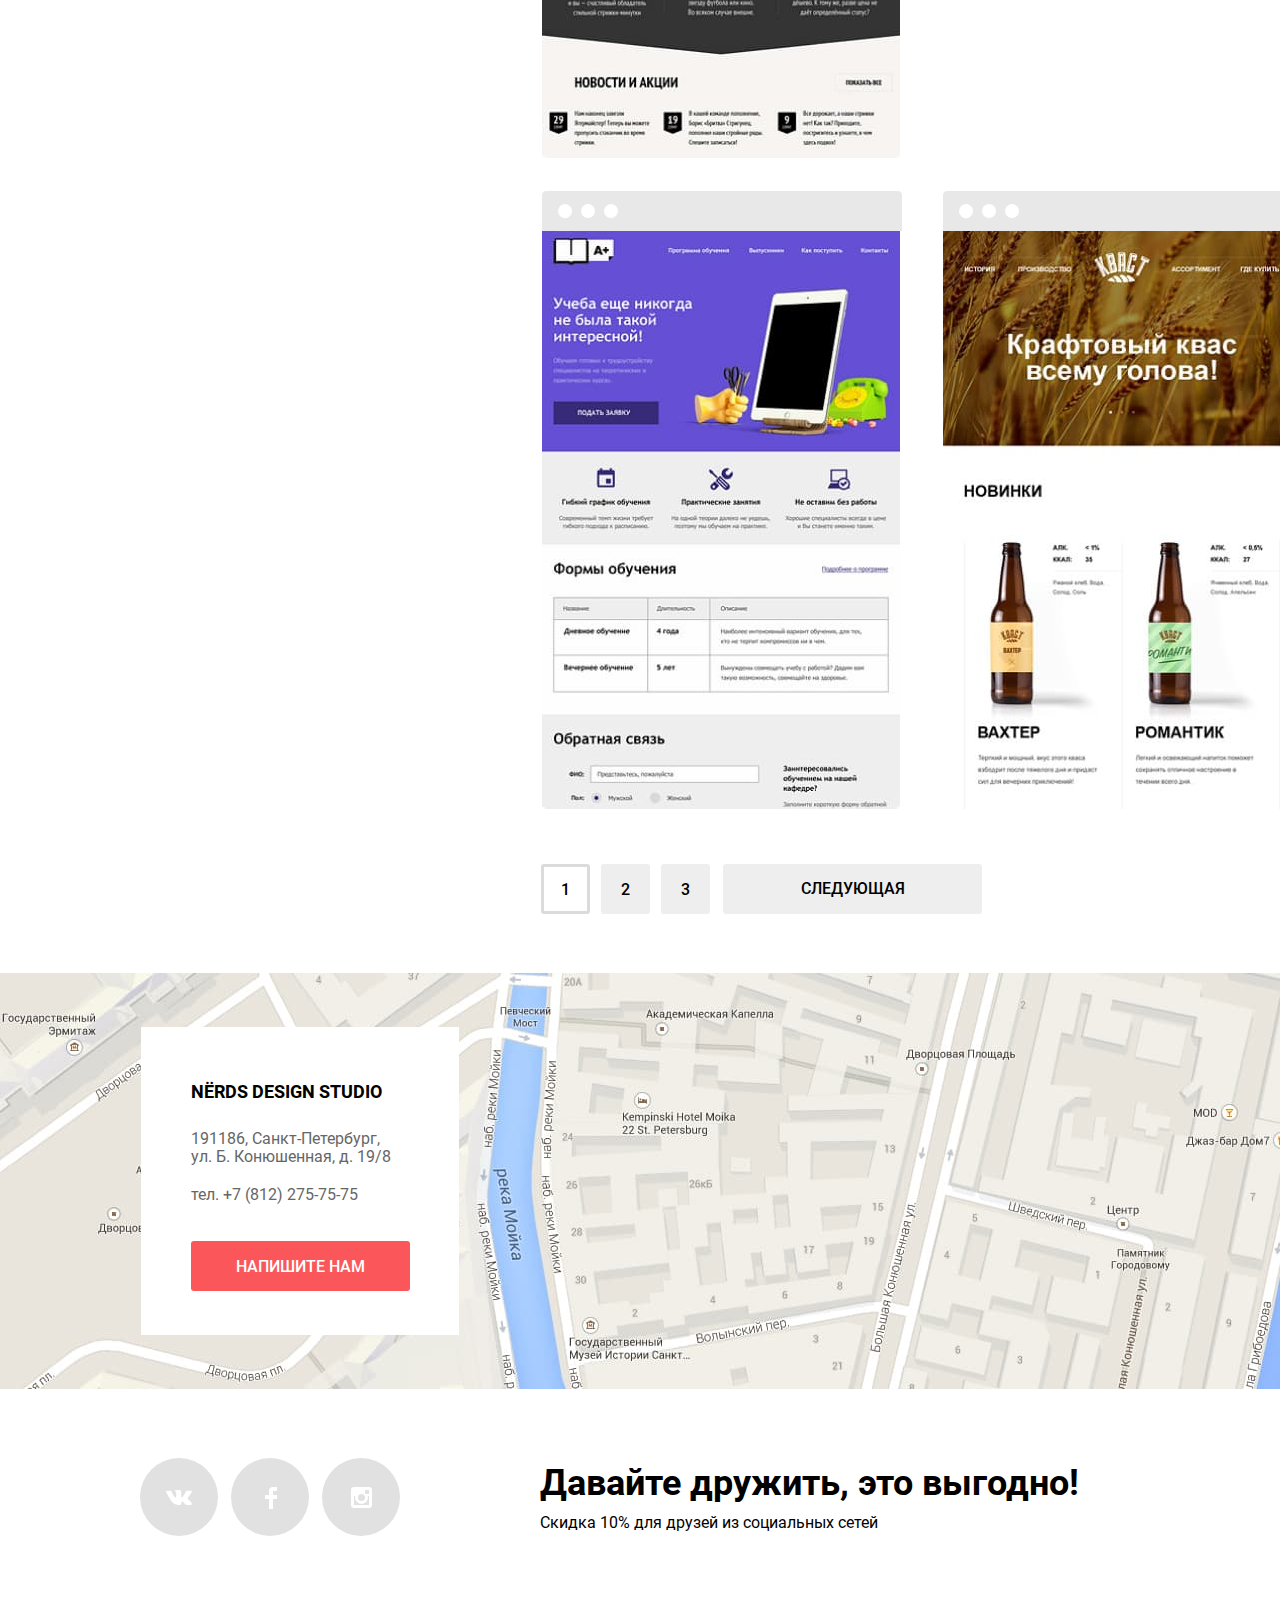
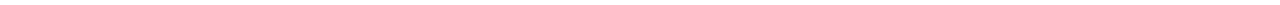
==== commit 6b9d370d: "Карта" ====
--- a/catalog.html
+++ b/catalog.html
@@ -250,7 +250,8 @@
     </div>
   </main>
   <footer class="page-footer main-footer">
-    <div class="footer-container-map">
+    <div class="footer-container-contact">
+      <iframe src="https://www.google.com/maps/embed?pb=!1m18!1m12!1m3!1d1998.6037872533277!2d30.320858716096975!3d59.93871648187614!2m3!1f0!2f0!3f0!3m2!1i1024!2i768!4f13.1!3m3!1m2!1s0x4696310fca145cc1%3A0x42b32648d8238007!2z0JHQvtC70YzRiNCw0Y8g0JrQvtC90Y7RiNC10L3QvdCw0Y8g0YPQuy4sIDE5LzgsINCh0LDQvdC60YIt0J_QtdGC0LXRgNCx0YPRgNCzLCAxOTExODY!5e0!3m2!1sru!2sru!4v1603034823112!5m2!1sru!2sru" width="1440" height="416" frameborder="0" style="border:0;" allowfullscreen="Офис компании по адресу ул. Большая Конюшенная 19/8, Санкт-Петербург" aria-hidden="false"></iframe>
       <section class="footer-contacts container">
         <h2 class="visually-hidden">Контактная информация</h2>
         <div class="footer-contacts-window">
@@ -258,7 +259,7 @@
           <p>191186, Санкт-Петербург,<br>
             ул. Б. Конюшенная, д. 19/8</p>
           <a class="contact" href="tel:+78122757575">тел. +7 (812) 275-75-75</a>
-          <a class="contact-button button" href=""  aria-label="Переход в окно, где можно написать">Напишите нам</a>
+          <a class="contact-button button" href="write_us.html" aria-label="Переход в окно, где можно написать">Напишите нам</a>
         </div>
       </section>
     </div>
@@ -292,7 +293,7 @@
       </p>
       <p>
         <label for="contact-mail">Ваш email:</label>
-        <input class="contact-mail-user" id="contact-mail" type="text" name="mail-user"
+        <input class="contact-mail-user" id="contact-mail" type="email" name="mail-user"
           placeholder="email@example.com ">
       </p>
       <p>
--- a/css/style.css
+++ b/css/style.css
@@ -53,16 +53,16 @@
   --basic-opacity-black-30: rgb(0, 0, 0, 0.3);
   --basic-grey-social: #e1e1e1;
   --basic-grey-slider: #c1c1c1;
-  --basis-grey-filter: #d7dcdf;
-  --basis-grey-button: #ababab;
-  --basis-shadow-grey: rgba(0, 1, 1, 0.1);
-  --basis-shadow-black: rgba(0, 0, 0, 0.15);
-  --basis-button-border: #dbdbdb;
-  --basis-shadow-grey-40: rgba(0, 0, 0, 0.4);
-  --basis-opacity-black-50: rgb(68, 68, 68, 0.5);
-  --basis-grey-border: #d7dcde;
-  --basis-dark-grey-border: #b4b9bb;
-  --basis-dark-for-form: #4d4d4d;
+  --basiс-grey-filter: #d7dcdf;
+  --basiс-grey-button: #ababab;
+  --basiс-shadow-grey: rgba(0, 1, 1, 0.1);
+  --basiс-shadow-black: rgba(0, 0, 0, 0.15);
+  --basiс-button-border: #dbdbdb;
+  --basiс-shadow-grey-40: rgba(0, 0, 0, 0.4);
+  --basiс-opacity-black-50: rgb(68, 68, 68, 0.5);
+  --basiс-grey-border: #d7dcde;
+  --basiс-dark-grey-border: #b4b9bb;
+  --basiс-dark-for-form: #4d4d4d;
   --basic-black-opacity-60: rgb(0, 0, 0, 0.6);
   --basic-grey-opacity-30: rgb(166, 166, 166, 0.3);
   --basic-grey-opacity-60: rgb(166, 166, 166, 0.6);
@@ -538,7 +538,7 @@
 .product-button-presentation:active {
   color: var(--basic-opacity-white);
   background-color: var(--basic-dark-yellow);
-  box-shadow: inset 0px 3px 0px rgba(0, 1, 1, 0.1);
+  box-shadow: inset 0px 3px 0px var(--basiс-shadow-grey);
   border: none;
 }
 
@@ -834,7 +834,7 @@
 
 .range-controls .scale {
   height: 2px;
-  background: var(--basis-grey-filter);
+  background: var(--basiс-grey-filter);
 }
 
 .range-controls .bar {
@@ -851,9 +851,9 @@
   height: 4px;
   padding: 0;
   border: 8px solid var(--basic-white);
-  background-color: var(--basis-grey-button);
+  background-color: var(--basiс-grey-button);
   border-radius: 50%;
-  box-shadow: 0px 2px 1px var(--basis-shadow-black);
+  box-shadow: 0px 2px 1px var(--basiс-shadow-black);
 }
 
 .range-controls .toggle-min {
@@ -906,7 +906,7 @@
   left: -35px;
   width: 25px;
   height: 25px;
-  border: 4px solid var(--basis-dark-for-form);
+  border: 4px solid var(--basiс-dark-for-form);
   opacity: 0.4;
   border-radius: 50%;
 }
@@ -918,7 +918,7 @@
   left: -27px;
   width: 9px;
   height: 9px;
-  background-color: var(--basis-dark-for-form);
+  background-color: var(--basiс-dark-for-form);
   opacity: 0.4;
   border-radius: 50%;
 }
@@ -984,7 +984,7 @@
 .filter-button:active {
   color: var(--basic-opacity-black-30);
   background-color: var(--basic-grey-grey);
-  box-shadow: inset 0px 3px 0px var(--basis-shadow-grey);
+  box-shadow: inset 0px 3px 0px var(--basiс-shadow-grey);
 }
 
 /*sort*/
@@ -1221,7 +1221,7 @@
 
 .catalog-button:active {
   background-color: var(--basic-dark-red);
-  box-shadow: inset 0px 3px 0px rgba(0, 1, 1, 0.1);
+  box-shadow: inset 0px 3px 0px var(--basiс-shadow-grey);
 }
 
 /* Pagination */
@@ -1270,7 +1270,7 @@
 .pagination-item a:active {
   color: var(--basic-opacity-black-30);
   background-color: var(--basic-grey-grey);
-  box-shadow: inset 0px 3px 0px var(--basis-shadow-grey);
+  box-shadow: inset 0px 3px 0px var(--basiс-shadow-grey);
 }
 
 .pagination-item-current a,
@@ -1280,7 +1280,7 @@
   padding: 14px 17px 12px;
   color: var(--basic-dark-black);
   background-color: var(--basic-clear-white);
-  border: 3px solid var(--basis-button-border);
+  border: 3px solid var(--basiс-button-border);
   border-radius: 3px;
 }
 
@@ -1312,21 +1312,21 @@
 .pagination-button:active {
   color: var(--basic-opacity-black-30);
   background-color: var(--basic-grey-grey);
-  box-shadow: inset 0px 3px 0px var(--basis-shadow-grey);
+  box-shadow: inset 0px 3px 0px var(--basiс-shadow-grey);
 }
 
 /*main-footer*/
 
-.footer-container-map {
-  position: relative;
+.footer-container-contact {
+  position: relative;
+  width: 1440px;
+  height: 416px;
   margin: 80px auto 0;
-  width: 1440px;
-  min-height: 416px;
   background-image: url("../img/map.jpg");
   background-repeat: no-repeat;
 }
 
-.footer-container-map::before {
+.footer-container-contact::before {
   content: "";
   position: absolute;
   top: 86px;
@@ -1335,13 +1335,17 @@
   height: 190px;
   background-image: url("../img/map-marker.png");
   background-repeat: no-repeat;
+  z-index: -1;
 }
 
 .footer-contacts {
+  display: block;
+  position: absolute;
   width: 1160px;
   margin: 0 auto;
   padding: 0 20px;
-  transform: translateY(54px);
+  top: 54px;
+  left: 121px;
 }
 
 .footer-contacts-window {
@@ -1443,7 +1447,7 @@
 
 .footer-social-link:active {
   background-color: var(--basic-dark-red);
-  box-shadow: inset 0 3px 0 var(--basis-shadow-grey);
+  box-shadow: inset 0 3px 0 var(--basiс-shadow-grey);
 }
 
 .footer-social-link:active::before {
@@ -1498,17 +1502,18 @@
 .modal-contact {
   position: fixed;
   width: 960px;
+  height: 443px;
   padding-top: 63px;
   padding-bottom: 84px;
   font-size: 16px;
   line-height: 18px;
   background-color: var(--basic-white);
-  box-shadow: 0px 20px 40px var(--basis-shadow-grey-40);
+  box-shadow: 0px 20px 40px var(--basiс-shadow-grey-40);
   z-index: 1;
 }
 
 .modal-contact h2 {
-  margin-top: 67px;
+  margin-top: 3px;
   margin-bottom: 20px;
   margin-left: 100px;
   font-size: 45px;
@@ -1530,21 +1535,21 @@
   display: flex;
   flex-wrap: wrap;
   width: 360px;
-  margin-bottom: 10px;
-}
-.contact-form input[type="text"] {
+  margin-bottom: 8px;
+}
+.contact-form input {
   display: block;
   width: 325px;
   margin-right: 40px;
   padding: 15px 15px;
-  color: var(--basis-opacity-black-50);
-  border: 2px solid var(--basis-grey-border);
+  color: var(--basiс-opacity-black-50);
+  border: 2px solid var(--basiс-grey-border);
   border-radius: 3px;
 }
 
 .contact-form input:hover,
 .contact-form textarea:hover {
-  border-color: var(--basis-dark-grey-border);
+  border-color: var(--basiс-dark-grey-border);
 }
 
 .contact-form input:focus,
@@ -1568,14 +1573,14 @@
   font: inherit;
   font-weight: 400;
   resize: none;
-  color: var(--basis-opacity-black-50);
-  border: 2px solid var(--basis-grey-border);
+  color: var(--basiс-opacity-black-50);
+  border: 2px solid var(--basiс-grey-border);
   border-radius: 3px;
 }
 
 .modal-close {
   position: absolute;
-  top: 84px;
+  top: 81px;
   right: 90px;
   width: 22px;
   height: 22px;
@@ -1595,16 +1600,17 @@
 }
 
 .contact-form-button {
-  width: 260px;
+  width: 259px;
   height: 50px;
   margin-top: 29px;
   padding-top: 17px;
-  padding-bottom: 40px;
+  padding-bottom: 15px;
 }
 
 .modal-show {
   display: block;
-  animation: bounce 0.5s;
+  animation: bounce 0.7s;
+  transition-timing-function: ease-in;
 }
 
 .modal-error {
@@ -1615,18 +1621,24 @@
 
 @keyframes bounce {
   0% {
+    top: 10%;
+    transform: translateY(-25%);
     opacity: 0;
-    transform: translate3d(0px, -100%, 0px);
   }
+
   100% {
+    top: 11%;
+    transform: translate(-50%);
     opacity: 1;
-    transform: none;
   }
 }
+
 @keyframes shake {
   0%,
   100% {
-    transform: translateX(0);
+    left: 20%;
+    top: 10%;
+    transform: translate(0, 0);
   }
 
   10%,
@@ -1634,13 +1646,17 @@
   50%,
   70%,
   90% {
-    transform: translateX(-10px);
+    left: 20%;
+    top: 10%;
+    transform: translate(-10px, 0);
   }
 
   20%,
   40%,
   60%,
   80% {
-    transform: translateX(10px);
+    left: 20%;
+    top: 10%;
+    transform: translate(10px, 0);
   }
 }
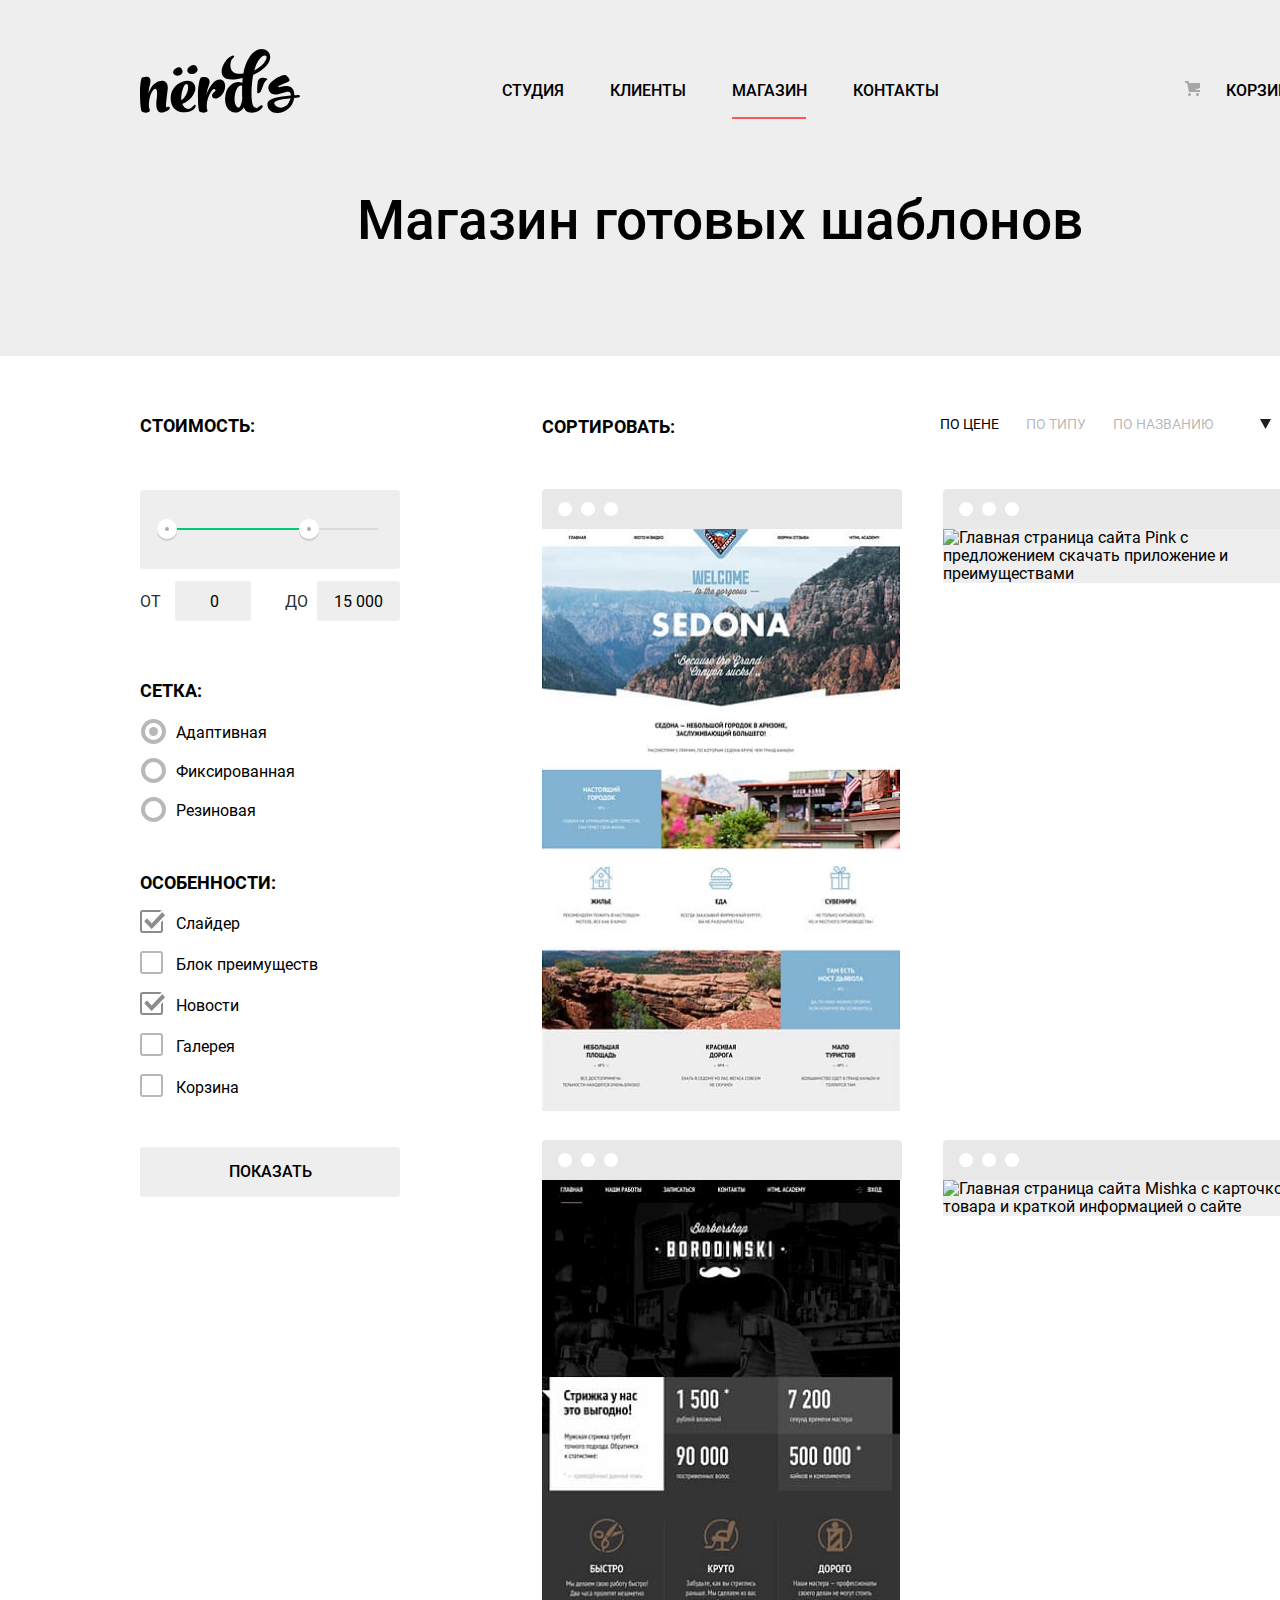
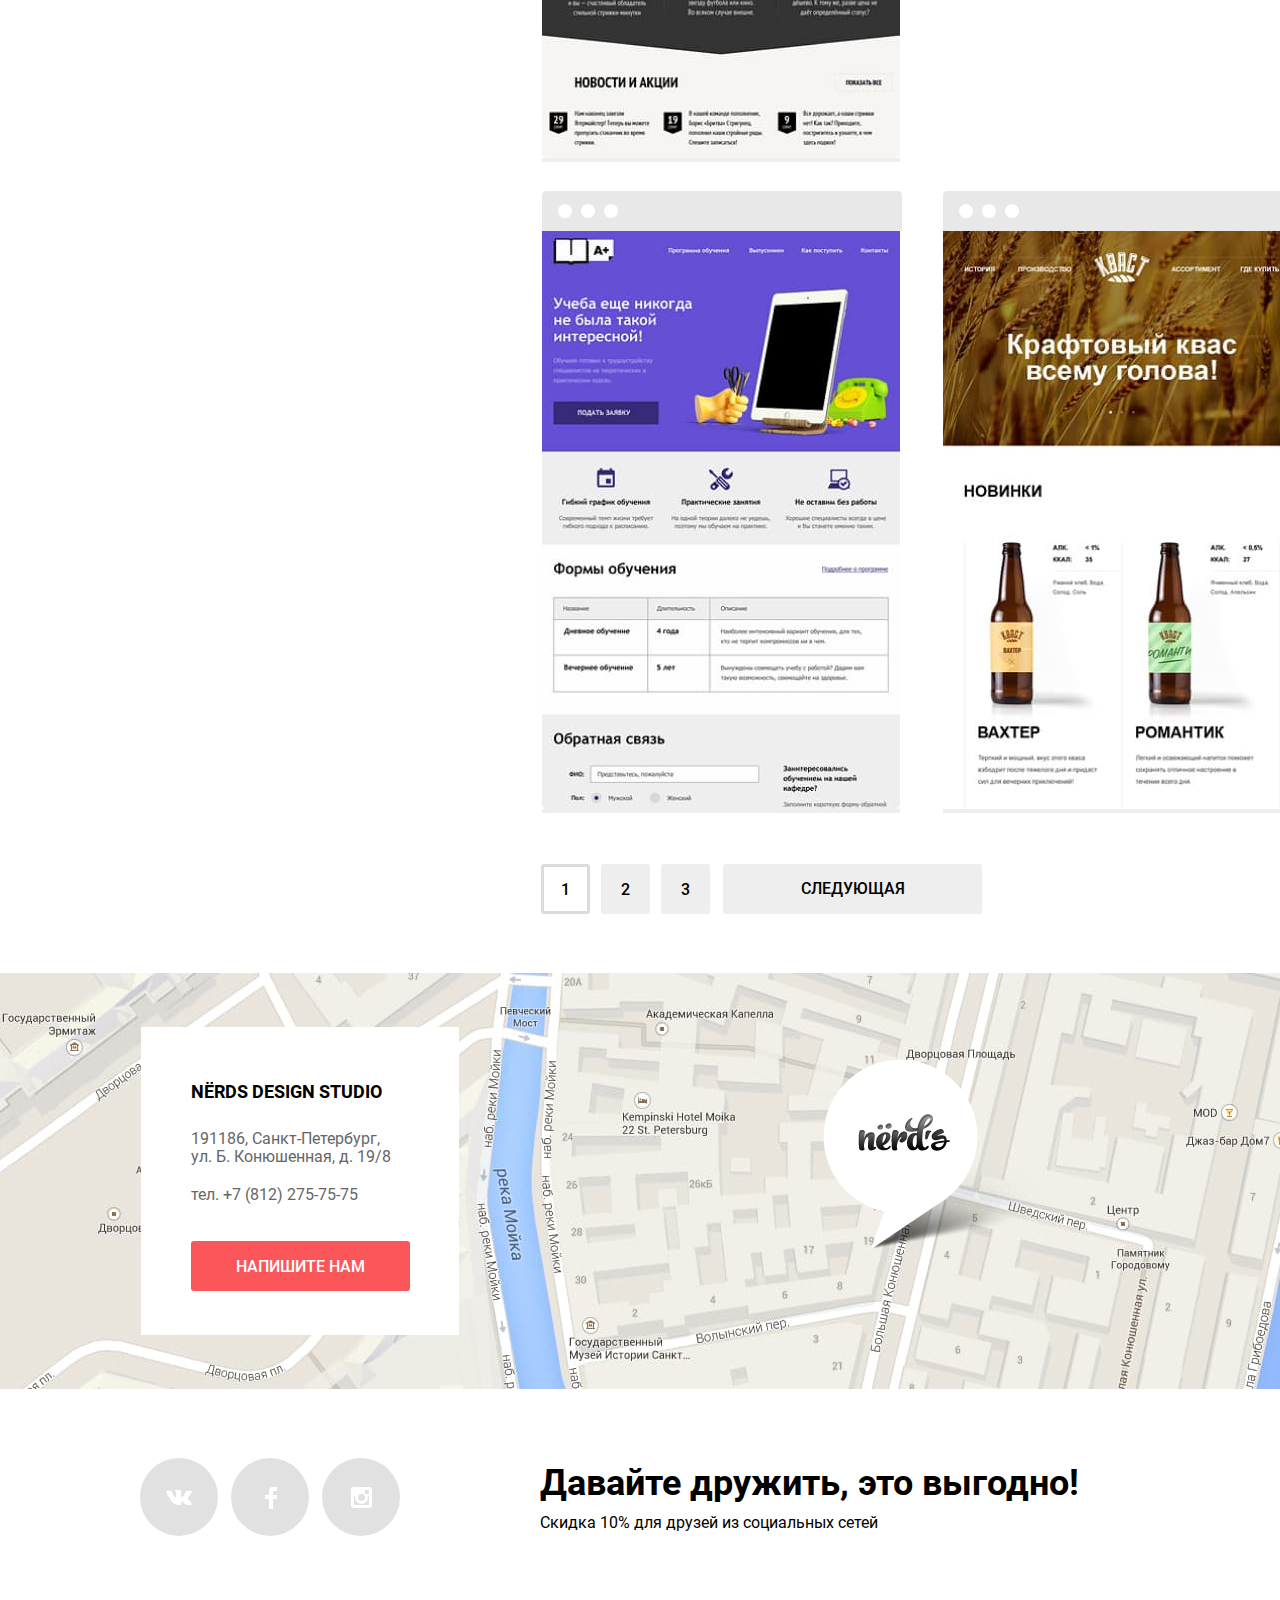
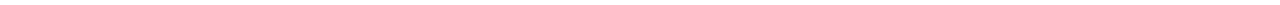
==== commit e85f0489: "Слайдер" ====
--- a/catalog.html
+++ b/catalog.html
@@ -251,7 +251,11 @@
   </main>
   <footer class="page-footer main-footer">
     <div class="footer-container-contact">
-      <iframe src="https://www.google.com/maps/embed?pb=!1m18!1m12!1m3!1d1998.6037872533277!2d30.320858716096975!3d59.93871648187614!2m3!1f0!2f0!3f0!3m2!1i1024!2i768!4f13.1!3m3!1m2!1s0x4696310fca145cc1%3A0x42b32648d8238007!2z0JHQvtC70YzRiNCw0Y8g0JrQvtC90Y7RiNC10L3QvdCw0Y8g0YPQuy4sIDE5LzgsINCh0LDQvdC60YIt0J_QtdGC0LXRgNCx0YPRgNCzLCAxOTExODY!5e0!3m2!1sru!2sru!4v1603034823112!5m2!1sru!2sru" width="1440" height="416" frameborder="0" style="border:0;" allowfullscreen="Офис компании по адресу ул. Большая Конюшенная 19/8, Санкт-Петербург" aria-hidden="false"></iframe>
+      <iframe
+        src="https://www.google.com/maps/embed?pb=!1m18!1m12!1m3!1d1998.6037872533277!2d30.320858716096975!3d59.93871648187614!2m3!1f0!2f0!3f0!3m2!1i1024!2i768!4f13.1!3m3!1m2!1s0x4696310fca145cc1%3A0x42b32648d8238007!2z0JHQvtC70YzRiNCw0Y8g0JrQvtC90Y7RiNC10L3QvdCw0Y8g0YPQuy4sIDE5LzgsINCh0LDQvdC60YIt0J_QtdGC0LXRgNCx0YPRgNCzLCAxOTExODY!5e0!3m2!1sru!2sru!4v1603034823112!5m2!1sru!2sru"
+        width="1440" height="416" frameborder="0" style="border:0;"
+        allowfullscreen="Офис компании по адресу ул. Большая Конюшенная 19/8, Санкт-Петербург"
+        aria-hidden="false"></iframe>
       <section class="footer-contacts container">
         <h2 class="visually-hidden">Контактная информация</h2>
         <div class="footer-contacts-window">
@@ -259,7 +263,8 @@
           <p>191186, Санкт-Петербург,<br>
             ул. Б. Конюшенная, д. 19/8</p>
           <a class="contact" href="tel:+78122757575">тел. +7 (812) 275-75-75</a>
-          <a class="contact-button button" href="write_us.html" aria-label="Переход в окно, где можно написать">Напишите нам</a>
+          <a class="contact-button button" href="write_us.html" aria-label="Переход в окно, где можно написать">Напишите
+            нам</a>
         </div>
       </section>
     </div>
@@ -273,8 +278,8 @@
           <li class="footer-social-item">
             <a class="footer-social-link footer-social-link-facebook" href="#" aria-label="Facebook"></a>
           </li>
-          <li class="footer-social-item" aria-label="Instagram">
-            <a class="footer-social-link footer-social-link-instagram" href="#"></a>
+          <li class="footer-social-item">
+            <a class="footer-social-link footer-social-link-instagram" href="#" aria-label="Instagram"></a>
           </li>
         </ul>
       </div>
@@ -304,7 +309,7 @@
     </form>
     <button class="modal-close" type="button" aria-label="Закрыть"></button>
   </section>
-  <script src="js/write.js"></script>
+  <script src="js/script.js"></script>
 </body>
 
 </html>
--- a/css/style.css
+++ b/css/style.css
@@ -1,34 +1,5 @@
-@font-face {
-  font-family: "Roboto";
-  font-style: normal;
-  font-weight: 400;
-  src: local("Roboto"), local("Roboto Regular"), local("Roboto-Regular"),
-    url("../fonts/roboto.woff2") format("woff2"),
-    url("../fonts/roboto.woff") format("woff");
-  font-display: swap;
-}
-
-@font-face {
-  font-family: "Roboto";
-  font-style: normal;
-  font-weight: 500;
-  src: local("Roboto Medium"), local("Roboto-Medium"),
-    url("../fonts/robotomedium.woff2") format("woff2"),
-    url("../fonts/robotomedium.woff") format("woff");
-  font-display: swap;
-}
-
-@font-face {
-  font-family: "Roboto";
-  font-style: normal;
-  font-weight: 700;
-  src: local("Roboto Bold"), local("Roboto-Bold"),
-    url("../fonts/robotobold.woff2") format("woff2"),
-    url("../fonts/robotobold.woff") format("woff");
-  font-display: swap;
-}
-
 /* Variables */
+
 :root {
   --basic-dark-black: #000000;
   --basic-black: #283136;
@@ -69,6 +40,36 @@
   --basic-black-for-button: #231f20;
 }
 
+@font-face {
+  font-family: "Roboto";
+  font-style: normal;
+  font-weight: 400;
+  src: local("Roboto"), local("Roboto Regular"), local("Roboto-Regular"),
+    url("../fonts/roboto.woff2") format("woff2"),
+    url("../fonts/roboto.woff") format("woff");
+  font-display: swap;
+}
+
+@font-face {
+  font-family: "Roboto";
+  font-style: normal;
+  font-weight: 500;
+  src: local("Roboto Medium"), local("Roboto-Medium"),
+    url("../fonts/robotomedium.woff2") format("woff2"),
+    url("../fonts/robotomedium.woff") format("woff");
+  font-display: swap;
+}
+
+@font-face {
+  font-family: "Roboto";
+  font-style: normal;
+  font-weight: 700;
+  src: local("Roboto Bold"), local("Roboto-Bold"),
+    url("../fonts/robotobold.woff2") format("woff2"),
+    url("../fonts/robotobold.woff") format("woff");
+  font-display: swap;
+}
+
 /* body */
 
 body {
@@ -501,7 +502,7 @@
 .product-button-site:active {
   color: var(--basic-opacity-white);
   background-color: var(--basic-dark-red);
-  box-shadow: inset 0px 3px 0px rgba(0, 1, 1, 0.1);
+  box-shadow: inset 0px 3px 0px var(--basiс-shadow-grey);
   border: none;
 }
 
@@ -519,7 +520,7 @@
 .product-button-apps:active {
   color: var(--basic-opacity-white);
   background-color: var(--basic-dark-green);
-  box-shadow: inset 0px 3px 0px rgba(0, 1, 1, 0.1);
+  box-shadow: inset 0px 3px 0px var(--basiс-shadow-grey);
   border: none;
 }
 
@@ -1125,6 +1126,7 @@
 
 .catalog-image {
   object-fit: contain;
+  background-color: var(--basic-grey);
 }
 
 .catalog-image::before {
@@ -1166,7 +1168,7 @@
 
 .catalog-product-position {
   height: 100%;
-  overflow: auto;
+
 }
 
 .catalog-product h3 {
@@ -1193,8 +1195,10 @@
 }
 
 .catalog-product-direction {
+  max-height: 400px;
   margin-top: -5px;
   margin-bottom: 33px;
+  overflow: auto;
 }
 
 .catalog-button {
@@ -1326,6 +1330,10 @@
   background-repeat: no-repeat;
 }
 
+.footer-container-contact iframe {
+  position: relative;
+}
+
 .footer-container-contact::before {
   content: "";
   position: absolute;
@@ -1335,13 +1343,13 @@
   height: 190px;
   background-image: url("../img/map-marker.png");
   background-repeat: no-repeat;
-  z-index: -1;
+
 }
 
 .footer-contacts {
   display: block;
   position: absolute;
-  width: 1160px;
+  width: 319px;
   margin: 0 auto;
   padding: 0 20px;
   top: 54px;
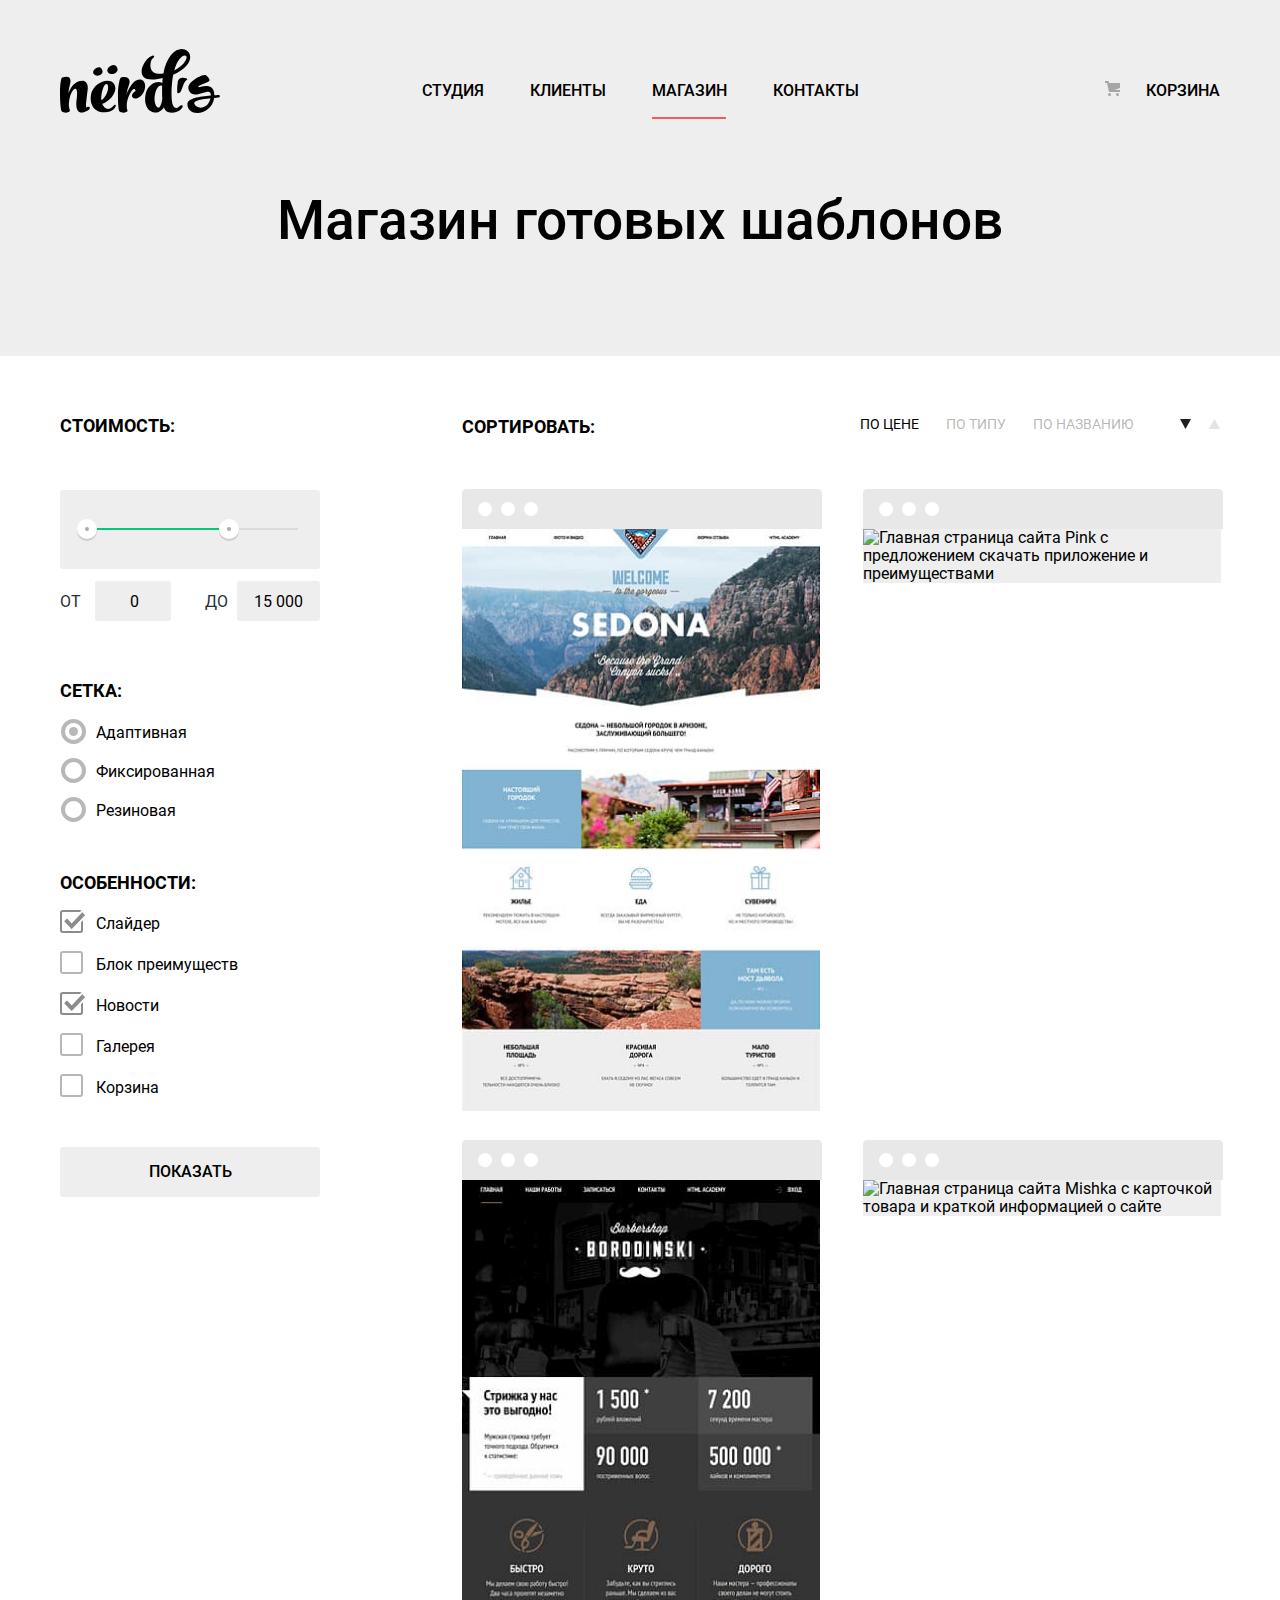
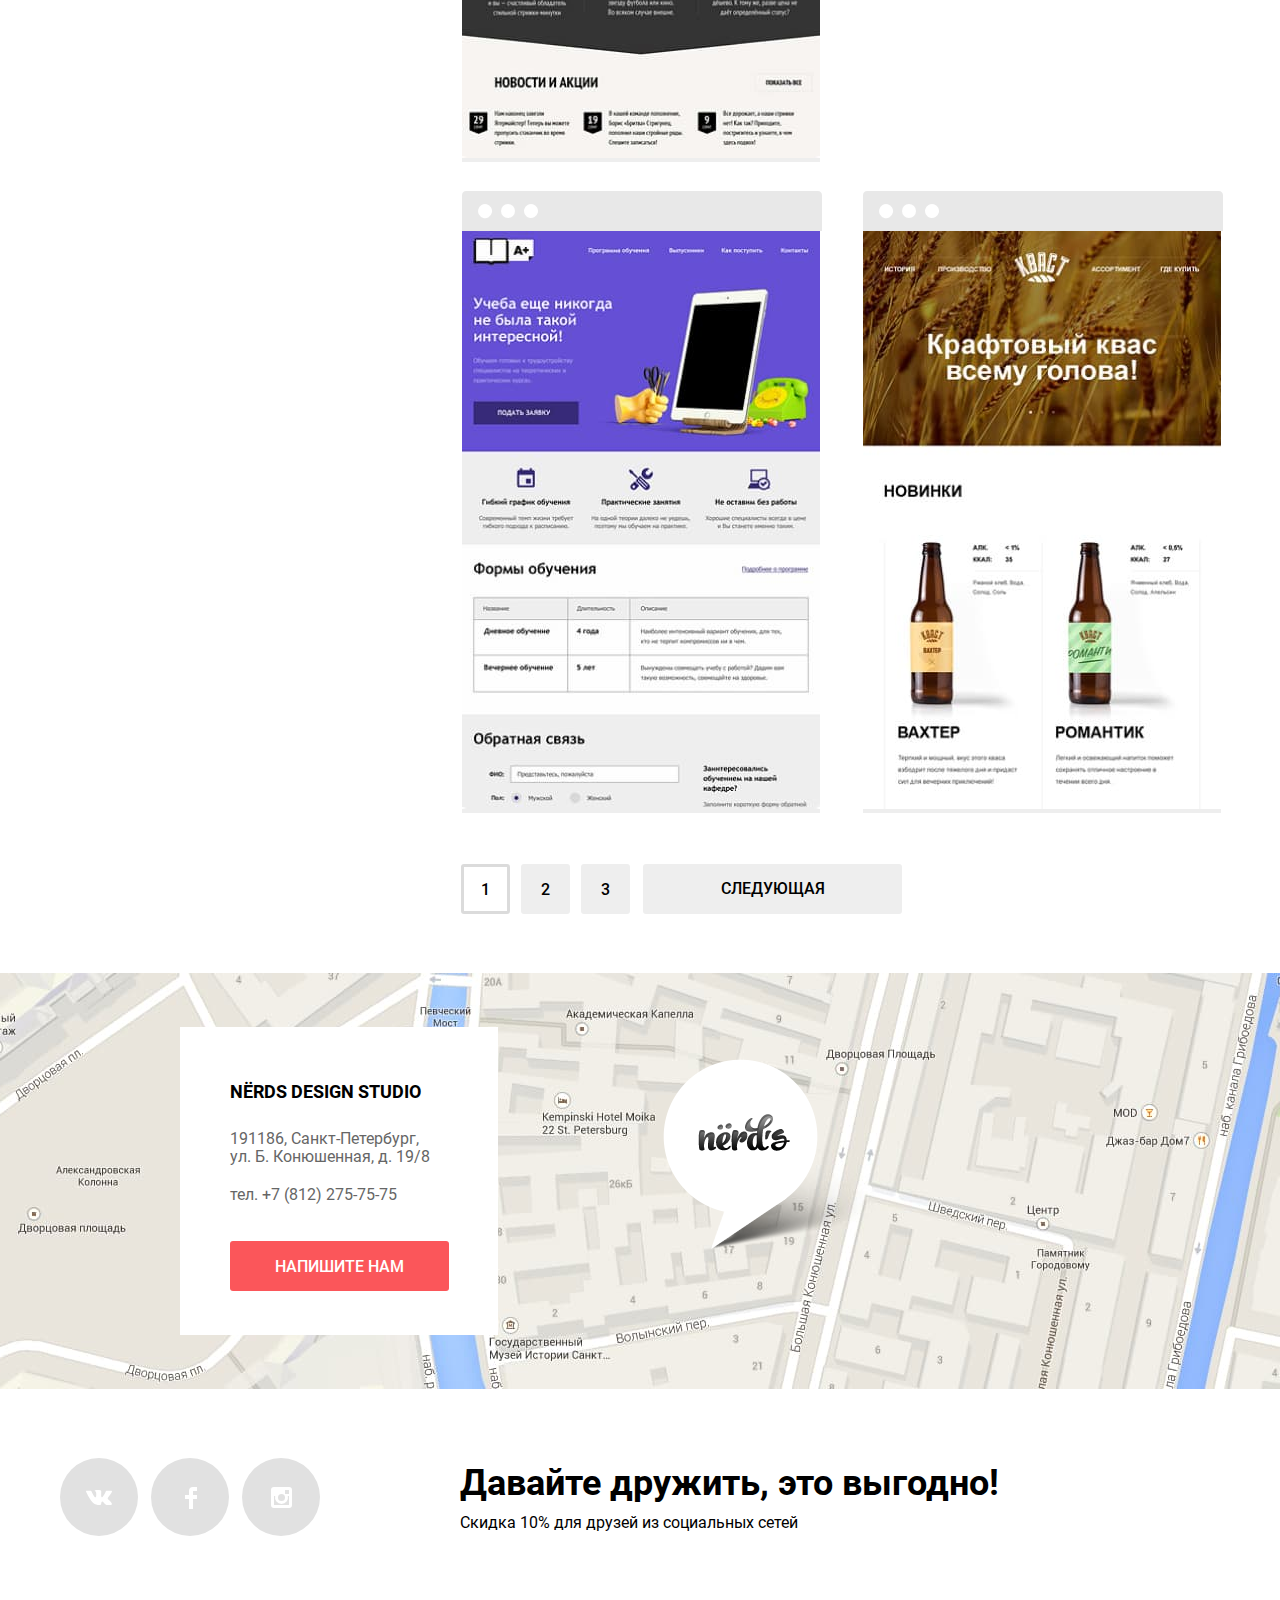
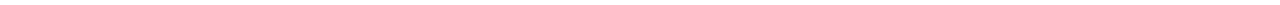
==== commit 59258ad2: "Итог" ====
--- a/catalog.html
+++ b/catalog.html
@@ -14,18 +14,16 @@
       <a class="main-header-logo" href="index.html">
         <img src="img/nerds-logo.svg" width="160" height="65" alt="Логотип Нёрдс: написано черными буквами">
       </a>
-      <div class="main-header-bar">
-        <div class="main-navigation-wrapper">
-          <ul class="site-navigation">
-            <li><a href="">Студия</a></li>
-            <li><a href="">Клиенты</a></li>
-            <li class="site-navigation-current"><a href="catalog.html"
-                aria-label="Вы находитесь на странице магазина">Магазин</a></li>
-            <li><a href="">Контакты</a></li>
-          </ul>
-          <div class="user-navigation">
-            <a class="basket" href="">Корзина</a>
-          </div>
+      <div class="main-navigation-wrapper">
+        <ul class="site-navigation">
+          <li><a href="">Студия</a></li>
+          <li><a href="">Клиенты</a></li>
+          <li class="site-navigation-current"><a href="catalog.html"
+              aria-label="Вы находитесь на странице магазина">Магазин</a></li>
+          <li><a href="">Контакты</a></li>
+        </ul>
+        <div class="user-navigation">
+          <a class="basket" href="">Корзина</a>
         </div>
       </div>
     </nav>
@@ -251,11 +249,10 @@
   </main>
   <footer class="page-footer main-footer">
     <div class="footer-container-contact">
-      <iframe
+      <iframe class="footer-container-map"
         src="https://www.google.com/maps/embed?pb=!1m18!1m12!1m3!1d1998.6037872533277!2d30.320858716096975!3d59.93871648187614!2m3!1f0!2f0!3f0!3m2!1i1024!2i768!4f13.1!3m3!1m2!1s0x4696310fca145cc1%3A0x42b32648d8238007!2z0JHQvtC70YzRiNCw0Y8g0JrQvtC90Y7RiNC10L3QvdCw0Y8g0YPQuy4sIDE5LzgsINCh0LDQvdC60YIt0J_QtdGC0LXRgNCx0YPRgNCzLCAxOTExODY!5e0!3m2!1sru!2sru!4v1603034823112!5m2!1sru!2sru"
-        width="1440" height="416" frameborder="0" style="border:0;"
-        allowfullscreen="Офис компании по адресу ул. Большая Конюшенная 19/8, Санкт-Петербург"
-        aria-hidden="false"></iframe>
+        style="border:0;" allowfullscreen title="Офис компании по адресу ул. Большая Конюшенная 19/8, Санкт-Петербург">
+      </iframe>
       <section class="footer-contacts container">
         <h2 class="visually-hidden">Контактная информация</h2>
         <div class="footer-contacts-window">
--- a/css/style.css
+++ b/css/style.css
@@ -114,10 +114,6 @@
   background-color: var(--basic-grey);
 }
 
-.main-header-bar {
-  background-color: var(--basic-grey);
-}
-
 .main-navigation-wrapper {
   display: flex;
   justify-content: space-between;
@@ -126,6 +122,7 @@
 
 /*main-header-logo*/
 
+.header-logo,
 .main-header-logo {
   display: flex;
   width: 160px;
@@ -248,17 +245,10 @@
   overflow: hidden;
 }
 
-/*container*/
-
-.container {
-  width: 1160px;
-  margin: 0 auto;
-  padding: 0 20px;
-}
-
 /* slider */
 
 .slider {
+  position: relative;
   min-height: 424px;
   background-color: var(--basic-grey);
 }
@@ -273,7 +263,7 @@
   z-index: 1;
 }
 
-.news-slider-1::before {
+.news-slider-accuracy::before {
   content: "";
   position: absolute;
   top: -7px;
@@ -284,10 +274,10 @@
   background-repeat: no-repeat;
 }
 
-.news-slider-2::before {
-  content: "";
-  position: absolute;
-  top: 2px;
+.news-slider-maths::before {
+  content: "";
+  position: absolute;
+  top: -7px;
   right: 24px;
   width: 760px;
   height: 431px;
@@ -295,10 +285,10 @@
   background-repeat: no-repeat;
 }
 
-.news-slider-3::before {
-  content: "";
-  position: absolute;
-  top: 2px;
+.news-slider-term::before {
+  content: "";
+  position: absolute;
+  top: -7px;
   right: 24px;
   width: 760px;
   height: 431px;
@@ -306,7 +296,7 @@
   background-repeat: no-repeat;
 }
 
-.news-slider1 {
+.news-slider-current {
   display: none;
 }
 
@@ -372,14 +362,15 @@
   display: flex;
   justify-content: space-between;
   position: absolute;
-  top: 432px;
+  top: 310px;
   left: 50%;
   width: 88px;
   transform: translate(-50%);
   z-index: 1;
 }
 
-.slider-controls button {
+.slider-controls-button {
+  position: relative;
   width: 18px;
   height: 18px;
   background-color: var(--basic-white);
@@ -387,7 +378,7 @@
   border-radius: 50%;
 }
 
-.slider-controls .current::before {
+ .slider-controls-button-current::before {
   content: "";
   position: absolute;
   top: 5px;
@@ -398,11 +389,19 @@
   background-repeat: no-repeat;
 }
 
+/*container*/
+
+.container {
+  width: 1160px;
+  margin: 0 auto;
+  padding: 0 20px;
+}
+
 /* product */
 
 .product {
   display: grid;
-  margin-top: 72px;
+  margin-top: 71px;
   margin-bottom: 80px;
   border-bottom: 2px solid var(--basic-grey);
 }
@@ -477,7 +476,7 @@
 
 .product-button {
   width: 160px;
-  padding: 17px 40px 15px 39px;
+  padding: 17px 41px 15px 39px;
   font-size: 16px;
   font-weight: 500;
   line-height: 18px;
@@ -485,32 +484,28 @@
   text-transform: uppercase;
   text-decoration: none;
   color: var(--basic-white);
+  border: none;
+  border-radius: 3px;
 }
 
 .product-button-site {
   background-color: var(--basic-light-red);
-  border-radius: 3px;
-  border: none;
 }
 
 .product-button-site:hover,
 .product-button-site:focus {
   background-color: var(--basic-red);
-  border: none;
 }
 
 .product-button-site:active {
   color: var(--basic-opacity-white);
   background-color: var(--basic-dark-red);
   box-shadow: inset 0px 3px 0px var(--basiс-shadow-grey);
-  border: none;
 }
 
 .product-button-apps {
   background-color: var(--basic-light-green);
-  border-radius: 3px;
-  border: none;
-}
+  }
 
 .product-button-apps:hover,
 .product-button-apps:focus {
@@ -521,26 +516,21 @@
   color: var(--basic-opacity-white);
   background-color: var(--basic-dark-green);
   box-shadow: inset 0px 3px 0px var(--basiс-shadow-grey);
-  border: none;
 }
 
 .product-button-presentation {
   background-color: var(--basic-light-yellow);
-  border-radius: 3px;
-  border: none;
 }
 
 .product-button-presentation:hover,
 .product-button-presentation:focus {
   background-color: var(--basic-yellow);
-  border: none;
 }
 
 .product-button-presentation:active {
   color: var(--basic-opacity-white);
   background-color: var(--basic-dark-yellow);
   box-shadow: inset 0px 3px 0px var(--basiс-shadow-grey);
-  border: none;
 }
 
 /* company */
@@ -604,15 +594,13 @@
 }
 
 .company-statistics-logo {
-  margin-top: -39px;
-  margin-bottom: 38px;
+  margin: -41px 0 38px;
   width: 360px;
   height: 208px;
 }
 
 .company-statistics-title {
-  margin: 0;
-  margin-bottom: 18px;
+  margin: 2px 0 18px 3px;
   padding: 0;
   font-weight: 700;
   text-transform: uppercase;
@@ -641,8 +629,7 @@
 }
 
 .company-statistics-percent {
-  margin: 0;
-  margin-bottom: 12px;
+  margin: 0 0 12px;
   max-width: 110px;
   font-size: 45px;
   font-weight: 700;
@@ -714,6 +701,7 @@
 }
 
 .projects-logo-htmlacademy {
+  position: relative;
   top: 10px;
 }
 
@@ -1323,15 +1311,20 @@
 
 .footer-container-contact {
   position: relative;
-  width: 1440px;
+  width: 100%;
   height: 416px;
   margin: 80px auto 0;
   background-image: url("../img/map.jpg");
+  background-position: center;
   background-repeat: no-repeat;
 }
 
-.footer-container-contact iframe {
-  position: relative;
+.footer-container-map {
+  position: absolute;
+  width: 100%;
+  height: 100%;
+  margin: 0;
+  padding: 0;
 }
 
 .footer-container-contact::before {
@@ -1353,7 +1346,7 @@
   margin: 0 auto;
   padding: 0 20px;
   top: 54px;
-  left: 121px;
+  left: 160px;
 }
 
 .footer-contacts-window {
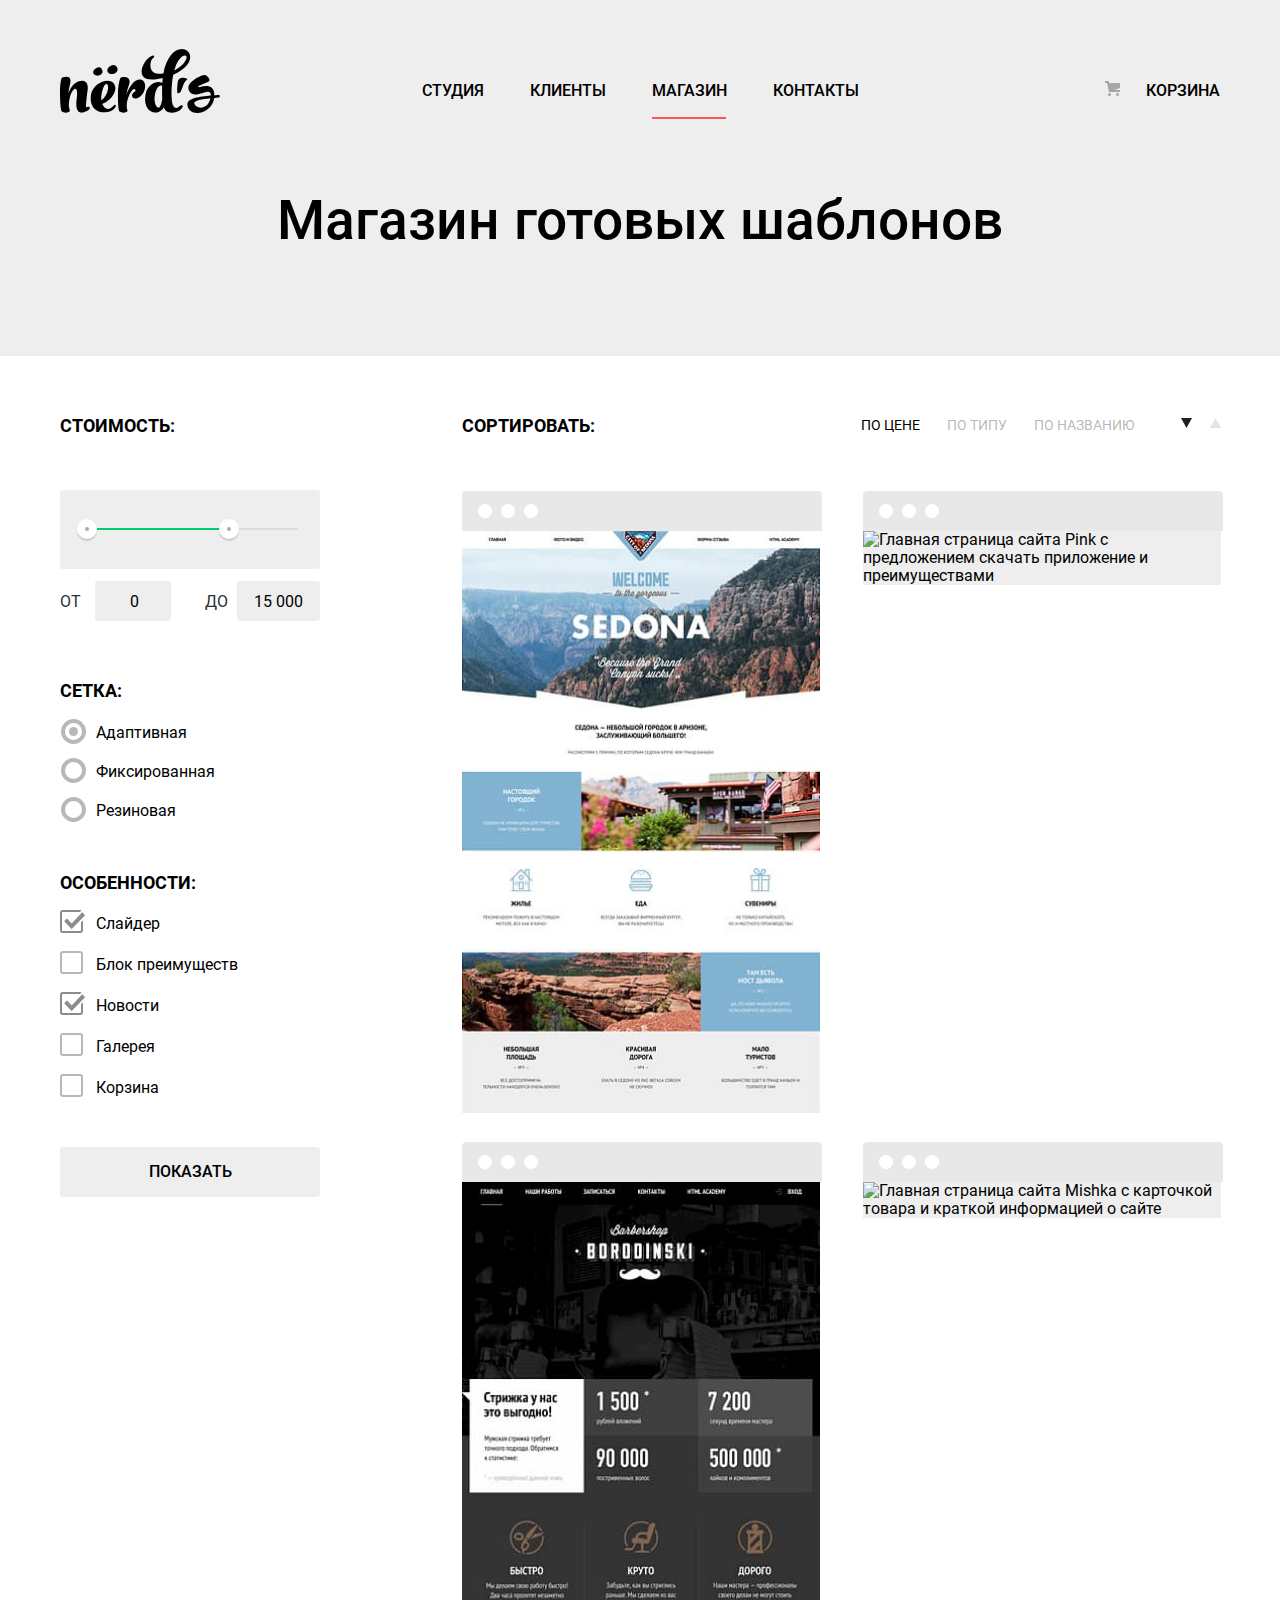
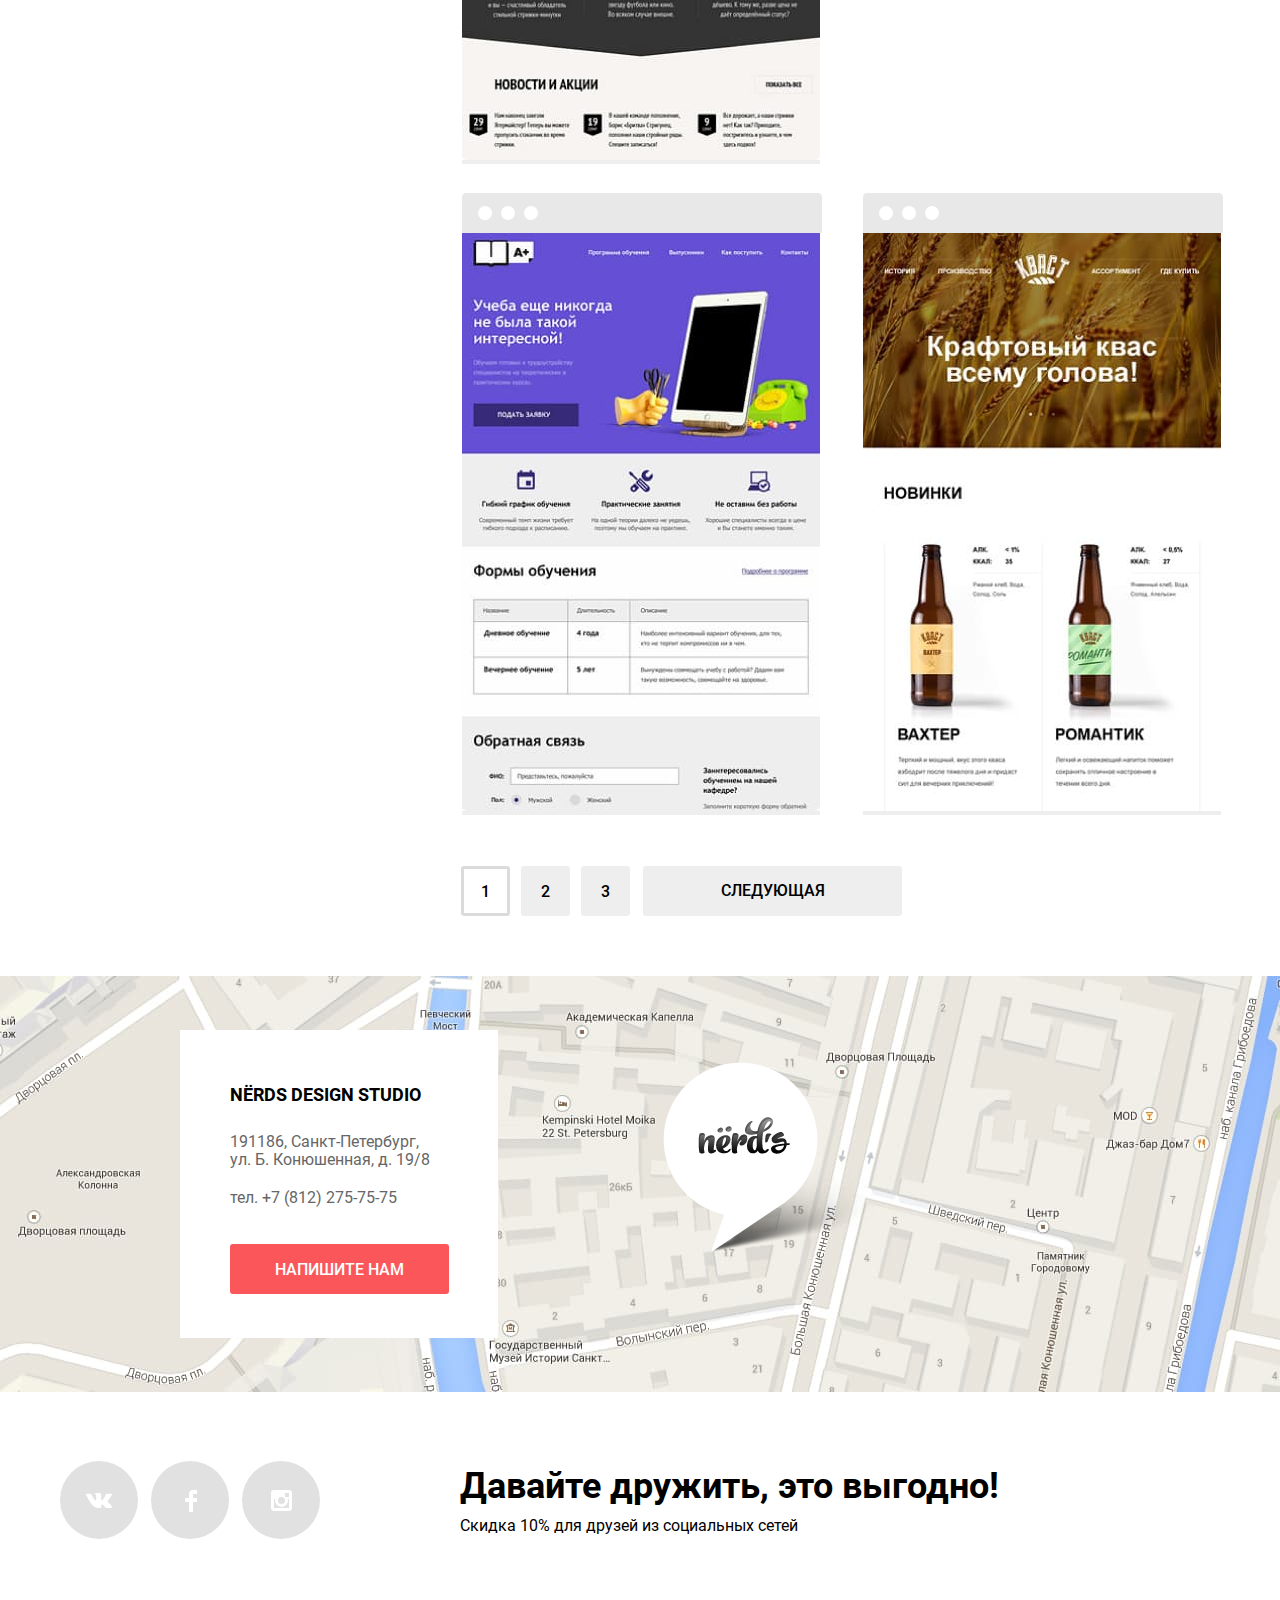
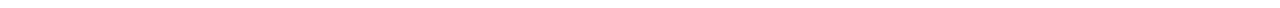
==== commit 9ddd356d: "Минификация" ====
--- a/catalog.html
+++ b/catalog.html
@@ -5,7 +5,7 @@
   <meta charset="utf-8">
   <title>HTML Academy: Нёрдс</title>
   <link rel="stylesheet" href="css/normalize.css">
-  <link rel="stylesheet" href="css/style.css">
+  <link rel="stylesheet" href="css/style.min.css">
 </head>
 
 <body class="page-body">
@@ -306,7 +306,7 @@
     </form>
     <button class="modal-close" type="button" aria-label="Закрыть"></button>
   </section>
-  <script src="js/script.js"></script>
+  <script src="js/script.min.js"></script>
 </body>
 
 </html>
--- a/css/style.min.css
+++ b/css/style.min.css
@@ -0,0 +1 @@
+@-webkit-keyframes bounce{0%{top:10%;transform:translateY(-25%);opacity:0}to{top:11%;transform:translate(-50%);opacity:1}}@keyframes bounce{0%{top:10%;transform:translateY(-25%);opacity:0}to{top:11%;transform:translate(-50%);opacity:1}}@-webkit-keyframes shake{0%,to{left:20%;top:10%;transform:translate(0,0)}10%,30%,50%,70%,90%{left:20%;top:10%;transform:translate(-10px,0)}20%,40%,60%,80%{left:20%;top:10%;transform:translate(10px,0)}}@keyframes shake{0%,to{left:20%;top:10%;transform:translate(0,0)}10%,30%,50%,70%,90%{left:20%;top:10%;transform:translate(-10px,0)}20%,40%,60%,80%{left:20%;top:10%;transform:translate(10px,0)}}:root{--basic-dark-black: #000000;--basic-black: #283136;--basic-light-grey: #666666;--basic-grey: #eeeeee;--basic-darker-grey: #444444;--basic-dark-grey: #888888;--basic-light-red: #fb565a;--basic-red: #e74246;--basic-dark-red: #d7373b;--basic-light-green: #00ca74;--basic-green: #00bc6c;--basic-dark-green: #00aa62;--basic-light-yellow: #efc84a;--basic-yellow: #eab534;--basic-dark-yellow: #e5a722;--basic-white: #ffffff;--basic-opacity-white: rgb(255, 255, 255, 0.3);--basic-lighter-grey: #dfdfdf;--basic-grey-grey: #d5d5d5;--basic-clear-white: rgba(0, 0, 0, 0.0001);--basic-opacity-black-30: rgb(0, 0, 0, 0.3);--basic-grey-social: #e1e1e1;--basic-grey-slider: #c1c1c1;--basiс-grey-filter: #d7dcdf;--basiс-grey-button: #ababab;--basiс-shadow-grey: rgba(0, 1, 1, 0.1);--basiс-shadow-black: rgba(0, 0, 0, 0.15);--basiс-button-border: #dbdbdb;--basiс-shadow-grey-40: rgba(0, 0, 0, 0.4);--basiс-opacity-black-50: rgb(68, 68, 68, 0.5);--basiс-grey-border: #d7dcde;--basiс-dark-grey-border: #b4b9bb;--basiс-dark-for-form: #4d4d4d;--basic-black-opacity-60: rgb(0, 0, 0, 0.6);--basic-grey-opacity-30: rgb(166, 166, 166, 0.3);--basic-grey-opacity-60: rgb(166, 166, 166, 0.6);--basic-black-for-button: #231f20}@font-face{font-family:"Roboto";font-style:normal;font-weight:400;src:local("Roboto"),local("Roboto Regular"),local("Roboto-Regular"),url(../fonts/roboto.woff2) format("woff2"),url(../fonts/roboto.woff) format("woff");font-display:swap}@font-face{font-family:"Roboto";font-style:normal;font-weight:500;src:local("Roboto Medium"),local("Roboto-Medium"),url(../fonts/robotomedium.woff2) format("woff2"),url(../fonts/robotomedium.woff) format("woff");font-display:swap}@font-face{font-family:"Roboto";font-style:normal;font-weight:700;src:local("Roboto Bold"),local("Roboto-Bold"),url(../fonts/robotobold.woff2) format("woff2"),url(../fonts/robotobold.woff) format("woff");font-display:swap}body{min-width:1160px;margin:0;padding:0;font-family:"Roboto","Arial",sans-serif}.page{height:100%}.page-body{display:grid;grid-template-rows:-webkit-min-content 1fr -webkit-min-content;grid-template-rows:min-content 1fr min-content;align-content:start}.main-header,.main-navigation{background-color:var(--basic-grey)}.main-navigation{display:flex;align-items:center;width:1160px;margin:48px auto 8px;padding:0 20px;font-size:16px;font-weight:500;line-height:30px;color:var(--basic-dark-black);text-transform:uppercase}.main-navigation-wrapper{display:flex;justify-content:space-between;margin-left:197px}.header-logo,.main-header-logo{display:flex;width:160px;height:65px;margin-right:5px;opacity:1}.main-header-logo:focus,.main-header-logo:hover{opacity:1}.footer-social-link:active::before,.main-header-logo:active{opacity:.3}.site-navigation{display:flex;flex-wrap:wrap;justify-content:space-between;align-items:center;width:437px;margin:23px 0 0;padding:0 45px 0 0;list-style:none}.site-navigation li:nth-child(4n){padding-right:0}.site-navigation a,.user-navigation a{display:block;padding-bottom:2px;color:var(--basic-dark-black);text-decoration:none}.basket:hover,.site-navigation a:hover{color:var(--basic-light-red)}.basket:focus,.site-navigation a:focus{color:var(--basic-opacity-black-30)}.site-navigation-current{position:relative}.site-navigation-current a:not([href]){background-color:var(--basic-dark-black)}.site-navigation-current::after{content:"";position:absolute;bottom:-11px;width:74px;height:2px;background-color:var(--basic-light-red)}.site-navigation-current a,.site-navigation-current a:active,.site-navigation-current a:focus,.site-navigation-current a:hover{color:var(--basic-dark-black)}.basket{display:flex;justify-content:flex-end;position:relative;max-width:115px;margin-left:242px;margin-top:23px;text-align:right;list-style:none}.basket::before{content:"";position:absolute;top:5px;left:-41px;width:15px;height:15px;background-image:url(../img/cart-icon.svg);background-repeat:repeat;background-position:0 0}.visually-hidden{position:absolute;width:1px;height:1px;margin:-1px;border:0;padding:0;white-space:nowrap;-webkit-clip-path:inset(100%);clip-path:inset(100%);clip:rect(0 0 0 0);overflow:hidden}.slider{position:relative;height:424px;background-color:var(--basic-grey)}.news-slider,.news-slider h3,.news-slider p{display:flex;flex-wrap:wrap;position:relative}.news-slider{width:1160px;margin:0 auto;padding:70px 20px 80px;z-index:1}.news-slider-accuracy::before,.news-slider-maths::before,.news-slider-term::before{content:"";position:absolute;top:-7px;right:24px;width:760px;height:431px;background-image:url(../img/nerds-index-slide1.png);background-repeat:no-repeat}.news-slider-maths::before,.news-slider-term::before{background-image:url(../img/nerds-index-slide2.png)}.news-slider-term::before{background-image:url(../img/nerds-index-slide3.png)}.news-slider-current{display:none}.news-slider h3,.news-slider p{width:538px}.news-slider h3{margin:0 auto;padding:0;font-size:55px;font-weight:500;line-height:55px;color:var(--basic-dark-black)}.news-slider p{margin-top:27px;margin-bottom:40px;font-size:16px;font-weight:400;line-height:24px}.button{display:block;font-size:16px;font-weight:500;line-height:18px;text-align:center;text-decoration:none;text-transform:uppercase;color:var(--basic-white);background-color:var(--basic-light-red);border-radius:3px;border:0}.button:focus,.button:hover{background-color:var(--basic-red);border:0}.button:active{color:var(--basic-opacity-white);background-color:var(--basic-dark-red);border:0}.news-slider-button{width:240px;padding-top:17px;padding-bottom:15px}.slider-controls{display:flex;justify-content:space-between;position:absolute;top:310px;left:50%;width:88px;transform:translate(-50%);z-index:1}.slider-controls-button{position:relative;width:18px;height:18px;background-color:var(--basic-white);border:0;border-radius:50%}.slider-controls-button-current::before{content:"";position:absolute;top:5px;left:5px;width:8px;height:8px;background-image:url(../img/ellipse-slide.svg);background-repeat:no-repeat}.container{width:1160px;margin:0 auto;padding:0 20px}.product{display:grid;margin-top:71px;padding-bottom:80px;border-bottom:2px solid var(--basic-grey)}.product-list{display:grid;grid-template-columns:1fr 1fr 1fr;margin:0;padding:0;list-style:none}.product-item{display:flex;flex-wrap:wrap;position:relative;width:300px;height:100%;padding-right:100px;font-size:16px;line-height:24px;color:var(--basic-black)}.product-item:last-child{padding-right:0}.product-item p{margin-bottom:32px}.product-item-apps::before,.product-item-presentation::before,.product-item-site::before{content:"";position:absolute;top:9px;width:300px;height:146px;background-image:url(../img/product-site.jpg);background-repeat:no-repeat;background-position:0 0}.product-item-apps::before,.product-item-presentation::before{background-image:url(../img/product-apps.jpg)}.product-item-presentation::before{background-image:url(../img/product-presentation.jpg)}.product-title{position:relative;margin-bottom:16px;margin-top:180px;font-size:24px;font-weight:700;line-height:30px;text-transform:uppercase;color:var(--basic-dark-black)}.product-button{display:block;width:160px;padding-top:17px;padding-bottom:15px;font-size:16px;font-weight:500;line-height:18px;text-align:center;text-transform:uppercase;text-decoration:none;color:var(--basic-white);border:0;border-radius:3px}.product-button-site{background-color:var(--basic-light-red)}.product-button-site:focus,.product-button-site:hover{background-color:var(--basic-red)}.product-button-site:active{color:var(--basic-opacity-white);background-color:var(--basic-dark-red);box-shadow:inset 0 3px 0 var(--basiс-shadow-grey)}.product-button-apps{background-color:var(--basic-light-green)}.product-button-apps:focus,.product-button-apps:hover{background-color:var(--basic-green)}.product-button-apps:active{color:var(--basic-opacity-white);background-color:var(--basic-dark-green);box-shadow:inset 0 3px 0 var(--basiс-shadow-grey)}.product-button-presentation{background-color:var(--basic-light-yellow)}.product-button-presentation:focus,.product-button-presentation:hover{background-color:var(--basic-yellow)}.product-button-presentation:active{color:var(--basic-opacity-white);background-color:var(--basic-dark-yellow);box-shadow:inset 0 3px 0 var(--basiс-shadow-grey)}.company{display:grid;grid-template-columns:1fr -webkit-min-content;grid-template-columns:1fr min-content;margin-bottom:7px}.company-description{margin-top:80px;font-size:16px;line-height:24px;color:var(--basic-black)}.company-title{margin-top:-5px;margin-bottom:31px;padding:0;font-size:45px;font-weight:500;line-height:45px;color:var(--basic-dark-black)}.company-product{margin-top:40px;font-weight:700;text-transform:uppercase;color:var(--basic-black)}.company-product-list{list-style:none}.company-product-item{position:relative;margin-top:24px;margin-left:-3px}.company-product-item::before{content:"";position:absolute;top:12px;left:-36px;width:25px;border-top:2px solid var(--basic-light-red);background-repeat:no-repeat;background-position:0 0}.company-statistics{display:grid;width:360px;margin-bottom:39px}.company-statistics-logo{margin-top:39px;margin-bottom:38px;width:360px;height:208px}.company-statistics-title{margin:2px 0 18px 3px;padding:0;font-weight:700;text-transform:uppercase;text-align:center}.company-statistics-table{display:grid;grid-template-columns:1fr 1fr 1fr;row-gap:23px}.company-statistics-column{display:grid;box-sizing:border-box;max-width:120px;padding-right:10px}.company-statistics-property{order:1;padding-bottom:11px;max-width:110px;line-height:18px;color:var(--basic-black-light)}.company-statistics-percent{margin:0 0 12px;max-width:110px;font-size:45px;font-weight:700;line-height:64px}.company-statistics-percentage{position:relative;bottom:14px;font-size:26px;line-height:40px}.projects{margin-bottom:80px;padding-top:46px;padding-bottom:40px;border-top:2px solid var(--basic-grey);border-bottom:2px solid var(--basic-grey)}.projects-list{display:grid;grid-template-columns:1fr 1fr 1fr 1fr;margin:0;padding:0;gap:35px;list-style:none}.projects-item{position:relative;display:grid;justify-content:center;align-items:center;width:100%;height:100%}.projects-item:not(:last-child):not(:nth-child(4n))::before{content:"";position:absolute;top:40px;right:-19px;width:2px;height:52px;transform:translateY(-50%);background-color:var(--basic-grey)}.projects-link{display:block;position:relative;opacity:.2}.catalog-item:focus .catalog-image::before,.catalog-item:hover .catalog-image::before,.projects-link:focus,.projects-link:hover{opacity:1}.projects-link:active{opacity:.1}.projects-logo-htmlacademy{position:relative;top:10px}.catalog-container{display:grid;grid-template-columns:1fr 2fr;grid-template-rows:-webkit-min-content 1fr;grid-template-rows:min-content 1fr;align-content:start;width:1160px;height:100%;margin:0 auto;padding:0 20px}.page-title,.page-title-design{background-color:var(--basic-grey)}.page-title{margin:0 auto;padding-top:72px;padding-bottom:108px;font-size:55px;font-weight:500;line-height:55px;color:var(--basic-dark-black);text-align:center}.filters{margin-top:55px;margin-right:35px}.filters-catalog{display:flex;width:260px}.filters fieldset{padding:0;margin:0 0 28px;border:0}.filters fieldset:first-child{margin-bottom:55px}.filter-item{margin-top:53px;padding:0;border:0}.filters legend{font-size:18px;font-weight:700;line-height:30px;text-transform:uppercase}.filters ul{padding:0;margin:0;list-style:none;line-height:19px}.filter-option{display:block;padding-left:36px}.filter-input{font-size:16px;line-height:20px;color:var(--basic-black)}.filter-advantage label,.filter-option label{display:block;position:relative;margin-top:17px;margin-bottom:20px}.filter-advantage label{margin-top:16px;padding-bottom:6px;margin-bottom:16px}.filter-input-radio{margin-top:-9px}.range-filter{width:260px;margin-top:49px}.range-controls{position:relative;height:41px;margin-bottom:10px;padding-top:38px;padding-right:22px;padding-left:22px;background-color:var(--basic-grey);border-radius:3px}.range-controls .scale{height:2px;background:var(--basiс-grey-filter)}.range-controls .bar{width:70%;height:2px;background-color:var(--basic-light-green)}.range-controls .toggle{position:absolute;top:29px;left:0;width:4px;height:4px;padding:0;border:8px solid var(--basic-white);background-color:var(--basiс-grey-button);border-radius:50%;box-shadow:0 2px 1px var(--basiс-shadow-black)}.range-controls .toggle-min{left:17px}.range-controls .toggle-max{left:159px}.price-controls{display:flex;justify-content:space-between;font-size:16px;line-height:22px;color:var(--basic-black);text-transform:uppercase}.price-controls input{width:80px;height:38px;border:0;border-radius:3px;background:var(--basic-grey)}.max-price input,.min-price input{height:38px;margin-top:2px;text-align:center}.min-price input{width:70px;margin-left:10px;padding-left:4px}.max-price input{width:79px;margin-left:5px}.filter-input-radio+label::before{content:"";box-sizing:border-box;position:absolute;top:-4px;left:-35px;width:25px;height:25px;border:4px solid var(--basiс-dark-for-form);opacity:.4;border-radius:50%}.filter-input-radio:checked+label::after{content:"";position:absolute;top:4px;left:-27px;width:9px;height:9px;background-color:var(--basiс-dark-for-form);opacity:.4;border-radius:50%}.filter-input-checkbox+label::before{content:"";position:absolute;top:-4px;left:-36px;width:23px;height:23px;background-image:url(../img/checkbox-off.svg);background-repeat:no-repeat;opacity:.4}.filter-input-checkbox:checked+label::after,.filter-input-checkbox:checked+label::before{content:"";position:absolute;top:-4px;left:-36px;width:25px;height:23px;background-image:url(../img/checkbox-on.svg);background-repeat:no-repeat;border:0;opacity:.4}.filter-input:checked:hover+label::after,.filter-input:hover+label::before{opacity:1}.filter-input:checked:disabled+label,.filter-input:disabled+label,.filter-input:disabled:hover+label{opacity:.3;pointer-events:none}.filter-input:focus+label::before{outline:5px auto;outline-color:inherit}.filter-button{margin-top:15px;width:260px;height:50px;color:var(--basic-dark-black);background-color:var(--basic-grey);border-radius:3px}.filter-button:focus,.filter-button:hover,.pagination-item a:focus,.pagination-item a:hover{background-color:var(--basic-lighter-grey)}.filter-button:active,.pagination-item a:active{color:var(--basic-opacity-black-30);background-color:var(--basic-grey-grey);box-shadow:inset 0 3px 0 var(--basiс-shadow-grey)}.sort{display:grid;grid-row:1;grid-column:2/4;height:50px;padding-top:55px;padding-left:15px;padding-bottom:45px}.catalog-sort{display:grid;grid-template-columns:-webkit-min-content 1fr -webkit-max-content 40px;grid-template-columns:min-content 1fr max-content 40px;text-transform:uppercase;background-color:var(--basic-white)}.sort-title{grid-column:1;margin:0;padding:0;font-weight:700;font-size:18px;line-height:30px}.sort-type{display:flex;flex-wrap:wrap;min-width:320px;max-width:530px;margin:0 0 0 266px;padding:5px 0 0;list-style:none}.sort-type-item:not(:last-child){margin-right:27px}.sort-type-link{font-size:14px;line-height:18px;color:var(--basic-opacity-black-30);text-decoration:none}.sort-type-link:focus,.sort-type-link:hover{color:var(--basic-black-opacity-60)}.sort-type-link-current,.sort-type-link:active{color:inherit}.sort-type-link-current:focus,.sort-type-link-current:hover{color:inherit}.sort-direction{margin:0;padding:0;width:48px;list-style:none}.sort-direction,.sort-direction-item{position:relative;display:block}.sort-direction-link-down,.sort-direction-link-up{position:absolute;top:3px}.sort-direction-link-up{right:8px}.sort-direction-link-down path,.sort-direction-link-up path{fill:var(--basic-grey-opacity-30)}.sort-direction-link-down:focus path,.sort-direction-link-down:hover path,.sort-direction-link-up:focus path,.sort-direction-link-up:hover path{fill:var(--basic-grey-opacity-60)}.sort-direction-link-current path,.sort-direction-link-down:active path,.sort-direction-link-up:active path{fill:var(--basic-black-for-button)}.catalog{grid-row:1;grid-column:2/4;margin-top:159px;margin-left:-25px}.catalog-list{display:grid;grid-template-columns:1fr 1fr;gap:43px;list-style:none;margin-bottom:25px}.catalog-item{position:relative;margin-bottom:26px;font-size:16px;line-height:18px}.catalog-image{-o-object-fit:contain;object-fit:contain;background-color:var(--basic-grey)}.catalog-image::before{content:"";position:absolute;top:-40px;width:360px;height:40px;background-image:url(../img/browser.svg);background-repeat:no-repeat;opacity:.12}.catalog-item:focus .catalog-product,.catalog-item:hover .catalog-product{visibility:visible}.catalog-product{display:flex;flex-direction:column;bottom:3px;left:-2px;width:361px;max-height:578px;min-height:231px;position:absolute;color:var(--basic-light-grey);background-color:var(--basic-grey);text-align:center;visibility:collapse;border-radius:3px}.catalog-product-position{height:100%}.catalog-product h3{margin-top:26px;font-size:18px;font-weight:700;line-height:30px;color:var(--basic-dark-black);text-transform:uppercase}.catalog-product-title{color:var(--basic-dark-black);text-decoration:none}.catalog-product-title:focus,.catalog-product-title:hover{color:var(--basic-light-red)}.catalog-product-title:active{color:var(--basic-opacity-black-30)}.catalog-product-direction{max-height:400px;min-height:37px;margin-top:-5px;margin-bottom:33px;overflow:auto}.catalog-button{width:200px;height:50px;padding-top:7px;padding-left:0;margin-bottom:44px;font-size:16px;font-weight:500;line-height:18px;color:var(--basic-white);text-transform:uppercase;background-color:var(--basic-light-red);border:0;border-radius:3px}.catalog-button:focus,.catalog-button:hover{background-color:var(--basic-red);border:0}.catalog-button:active{background-color:var(--basic-dark-red);box-shadow:inset 0 3px 0 var(--basiс-shadow-grey)}.pagination{display:flex;flex-wrap:wrap;margin-bottom:60px}.pagination-list{display:flex;flex-wrap:wrap;margin:0;padding:0;list-style:none}.pagination-item{display:flex;align-items:center;margin-right:11px;font-size:16px;font-weight:500;line-height:18px;color:var(--basic-dark-black);text-align:center}.pagination-item a{display:block;position:relative;left:39px;padding:17px 20px 15px;text-decoration:none;color:var(--basic-dark-black);background-color:var(--basic-grey);border-radius:3px}.pagination-item-current a,.pagination-item-current a:active,.pagination-item-current a:focus,.pagination-item-current a:hover{padding:14px 17px 12px;color:var(--basic-dark-black);background-color:var(--basic-clear-white);border:3px solid var(--basiс-button-border);border-radius:3px}.pagination-button{display:flex;align-items:center;flex-wrap:wrap;margin-left:41px;padding-right:77px;padding-left:78px;font-size:16px;font-weight:500;line-height:18px;text-align:center;text-transform:uppercase;text-decoration:none;color:inherit;background-color:var(--basic-grey);background-position:50% 50%;border:0;border-radius:3px}.pagination-button:focus,.pagination-button:hover{background-color:var(--basic-lighter-grey)}.pagination-button:active{color:var(--basic-opacity-black-30);background-color:var(--basic-grey-grey);box-shadow:inset 0 3px 0 var(--basiс-shadow-grey)}.footer-container-contact{position:relative;width:100%;height:416px;margin:0 auto;background-image:url(../img/map.jpg);background-position:center;background-repeat:no-repeat}.footer-container-map{position:absolute;width:100%;height:100%;margin:0;padding:0}.footer-container-contact::before{content:"";position:absolute;top:86px;right:386px;width:231px;height:190px;background-image:url(../img/map-marker.png);background-repeat:no-repeat}.footer-contacts{display:block;position:absolute;width:319px;margin:0 auto;padding:0 20px;top:54px;left:160px}.footer-contacts-window{display:flex;flex-direction:column;padding-left:50px;width:268px;height:308px;font-size:16px;line-height:18px;color:var(--basic-light-grey);background-color:var(--basic-white)}.footer-contacts-window h3{margin-top:50px;margin-bottom:7px;padding:0;font-size:18px;font-weight:700;line-height:30px;text-transform:uppercase;color:var(--basic-dark-black);background-color:var(--basic-white)}.contact{width:210px;margin-top:4px;margin-bottom:37px;color:var(--basic-light-grey);text-decoration:none}.contact-button{width:219px;height:50px;margin-bottom:47px;padding-top:17px;padding-bottom:15px}.footer-social{display:grid;grid-template-columns:260px 1fr;-moz-column-gap:140px;column-gap:140px;padding-top:69px;padding-bottom:69px}.footer-social-list{display:flex;flex-wrap:wrap;justify-content:center;margin:0;padding:0;list-style:none}.footer-social-item{position:relative}.footer-social-item:not(:nth-child(3n-2)){margin-left:13px}.footer-social-item:nth-child(n+4){margin-top:13px}.footer-social-link{display:block;width:78px;height:78px;border-radius:50%;background-color:var(--basic-grey-social)}.footer-social-link::before{content:"";position:absolute;left:0;top:0;width:78px;height:78px;background-image:url(../img/vk-icon.svg);background-repeat:no-repeat;background-position:50% 50%;pointer-events:none}.footer-social-link:focus,.footer-social-link:hover{background-color:var(--basic-red)}.footer-social-link:active{background-color:var(--basic-dark-red);box-shadow:inset 0 3px 0 var(--basiс-shadow-grey)}.footer-social-link-facebook::before{background-image:url(../img/facebook.svg);background-position:51% 51%}.footer-social-link-instagram::before{background-image:url(../img/instagram.svg)}.footer-invite{display:flex;flex-direction:column;margin-top:7px}.footer-social-title{margin:0 0 11px;padding:0;font-size:36px;font-weight:700;line-height:36px;color:var(--basic-dark-black)}.footer-social-discount{margin:0;padding:0;line-height:22px}.modal,.modal-contact{background-color:var(--basic-white)}.modal{display:none;position:absolute;left:50%;top:50%;transform:translate(-50%,-50%);color:var(--basic-dark-black)}.modal-contact{position:fixed;width:960px;height:443px;padding-top:63px;padding-bottom:84px;font-size:16px;line-height:18px;box-shadow:0 20px 40px var(--basiс-shadow-grey-40);z-index:1}.modal-contact h2{margin-top:3px;margin-bottom:20px;margin-left:100px;font-size:45px;font-weight:700;line-height:53px}.contact-form{display:flex;flex-wrap:wrap;margin-left:101px;margin-bottom:47px;font-weight:700}.contact-form label{display:flex;flex-wrap:wrap;width:360px;margin-bottom:8px}.contact-form input{display:block;width:325px;margin-right:40px;padding:15px;color:var(--basiс-opacity-black-50);border:2px solid var(--basiс-grey-border);border-radius:3px}.contact-form input:hover,.contact-form textarea:hover{border-color:var(--basiс-dark-grey-border)}.contact-form input:focus,.contact-form textarea:focus{color:var(--basic-darker-grey);border-color:var(--basic-dark-black)}.contact-form input:invalid,.contact-form textarea:invalid{color:var(--basic-red);border-color:var(--basic-red)}.contact-form textarea{display:flex;width:737px;height:98px;padding-top:16px;padding-left:16px;font:inherit;font-weight:400;resize:none;color:var(--basiс-opacity-black-50);border:2px solid var(--basiс-grey-border);border-radius:3px}.modal-close{position:absolute;top:81px;right:90px;width:22px;height:22px;background-image:url(../img/close-cross.svg);background-color:transparent;border:0;opacity:.3}.modal-close:focus,.modal-close:hover{opacity:1}.modal-close:active{opacity:.1}.contact-form-button{width:259px;height:50px;margin-top:29px;padding-top:17px;padding-bottom:15px}.modal-show{display:block;-webkit-animation:bounce .7s;animation:bounce .7s;transition-timing-function:ease-in}.modal-error{-webkit-animation:shake .6s;animation:shake .6s}
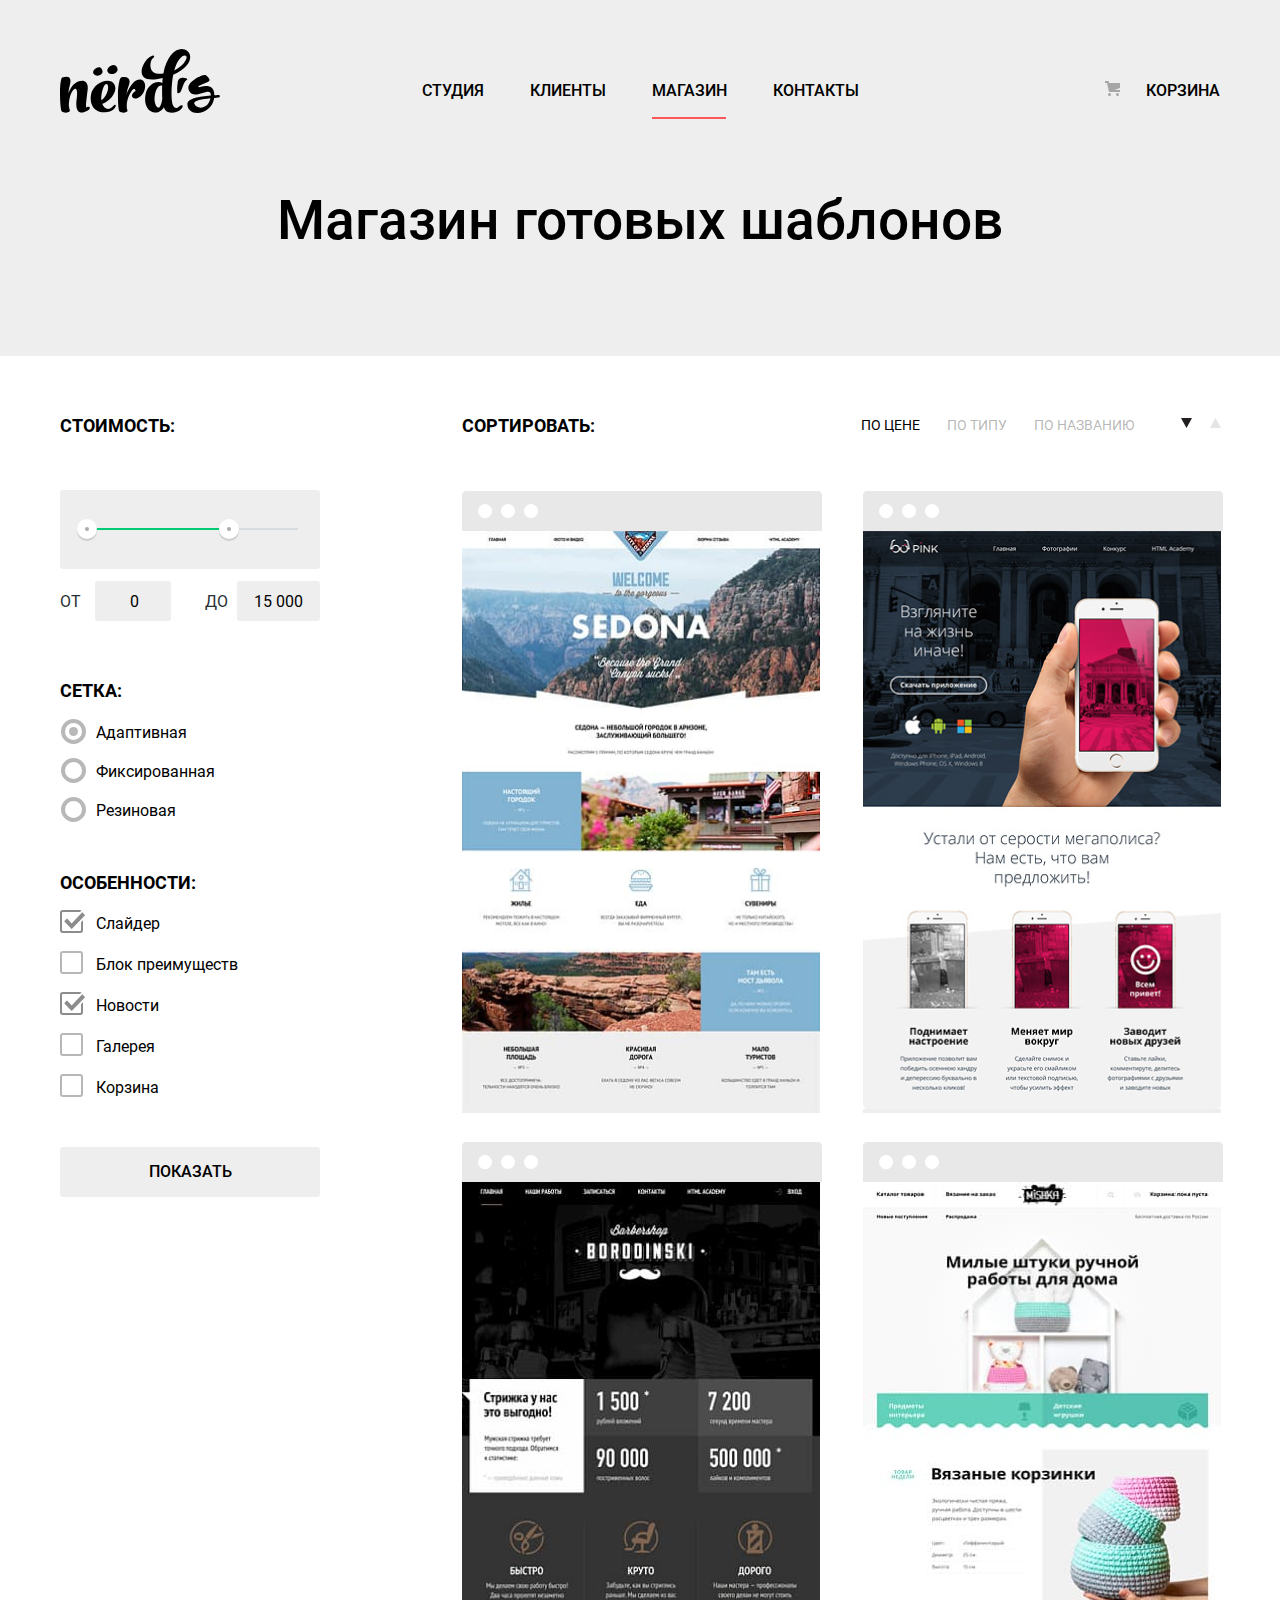
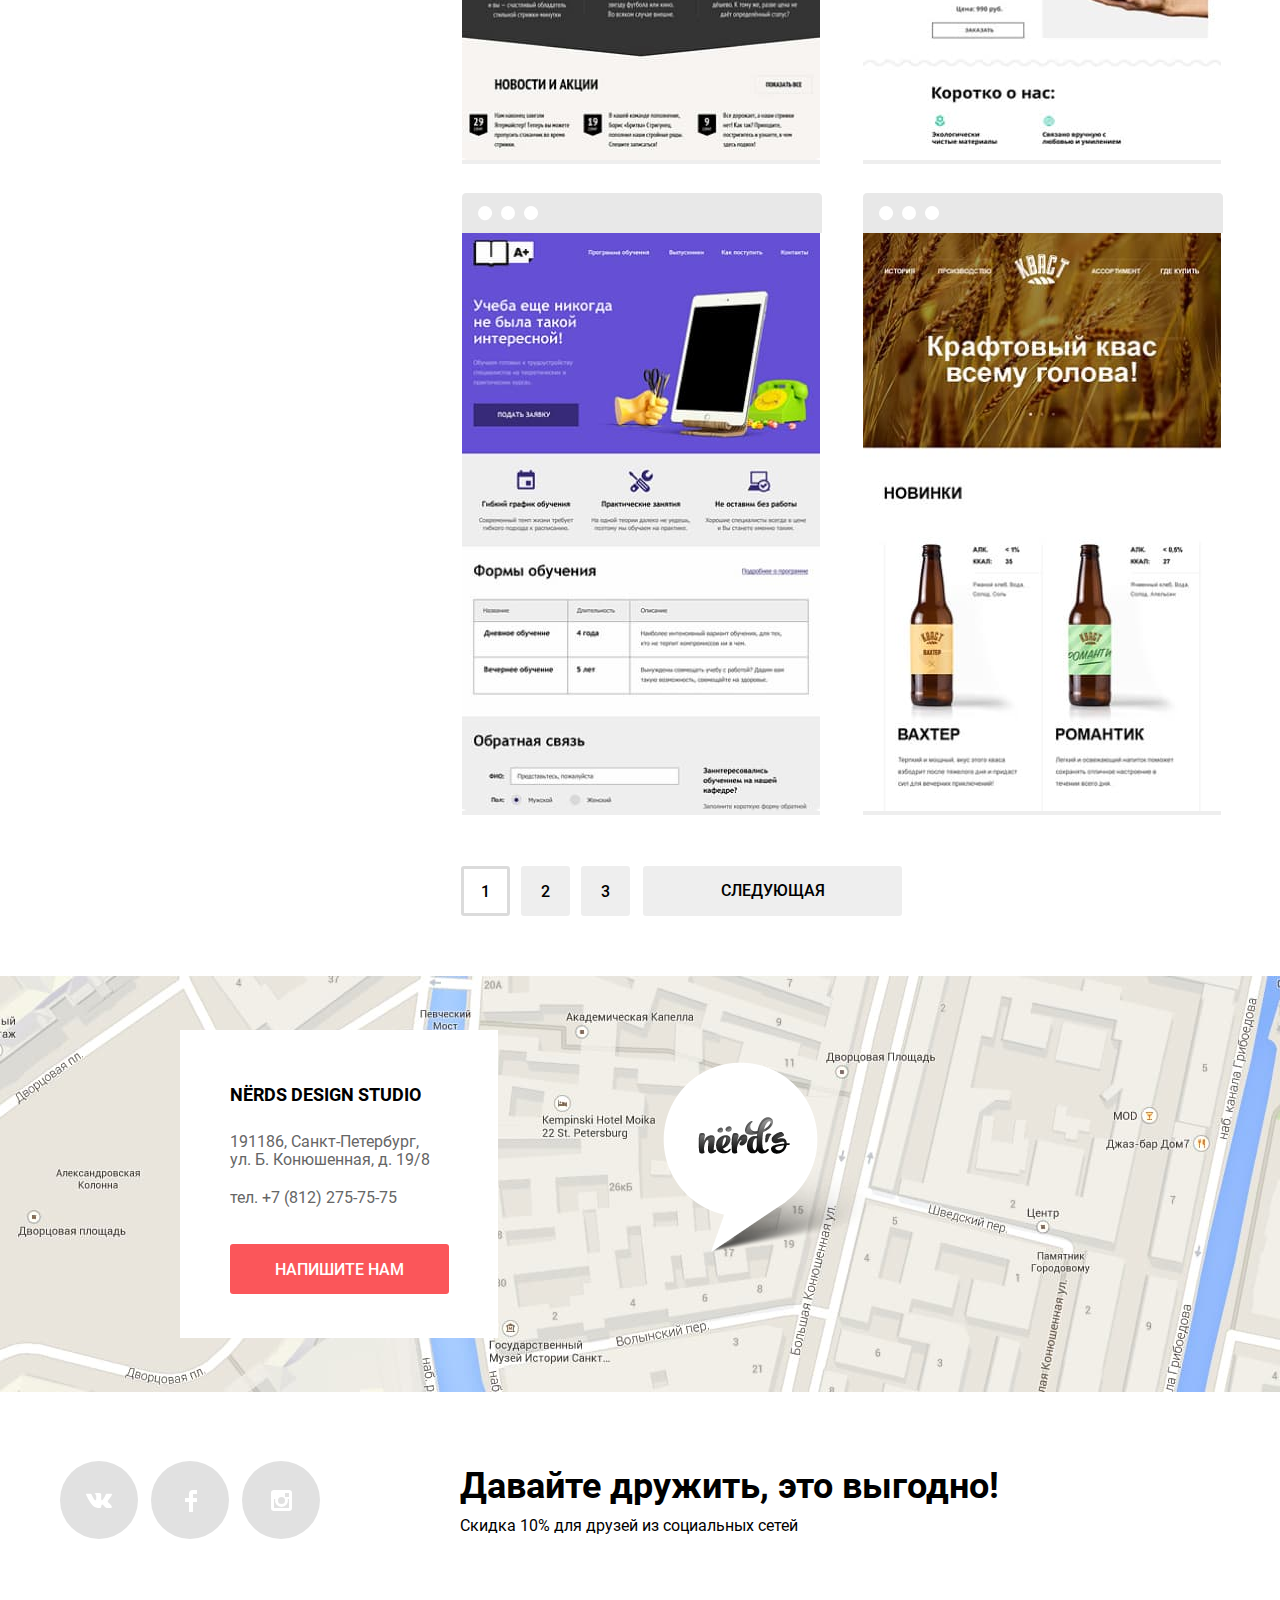
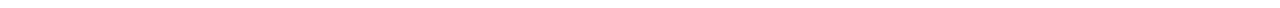
==== commit 263fdf8d: "Корректировка" ====
--- a/catalog.html
+++ b/catalog.html
@@ -4,7 +4,7 @@
 <head>
   <meta charset="utf-8">
   <title>HTML Academy: Нёрдс</title>
-  <link rel="stylesheet" href="css/normalize.css">
+  <link rel="stylesheet" href="css/normalize.min.css">
   <link rel="stylesheet" href="css/style.min.css">
 </head>
 
@@ -107,7 +107,7 @@
                 </li>
               </ul>
             </fieldset>
-            <button type="submit" class="filter-button button">Показать</button>
+            <button class="filter-button button" type="submit">Показать</button>
           </form>
         </div>
       </section>
@@ -162,7 +162,7 @@
           </li>
           <li class="catalog-item" tabindex="0">
             <div class="catalog-image">
-              <img src="img/pink.jpg" width="358" height="578"
+              <img src="img/site-pink.jpg" width="358" height="578"
                 alt="Главная страница сайта Pink с предложением скачать приложение и преимуществами">
             </div>
             <div class="catalog-product">
@@ -190,7 +190,7 @@
           </li>
           <li class="catalog-item" tabindex="0">
             <div class="catalog-image">
-              <img src="img/mishka.jpg" width="358" height="578"
+              <img src="img/site-mishka.jpg" width="358" height="578"
                 alt="Главная страница сайта Mishka с карточкой товара и краткой информацией о сайте">
             </div>
             <div class="catalog-product">
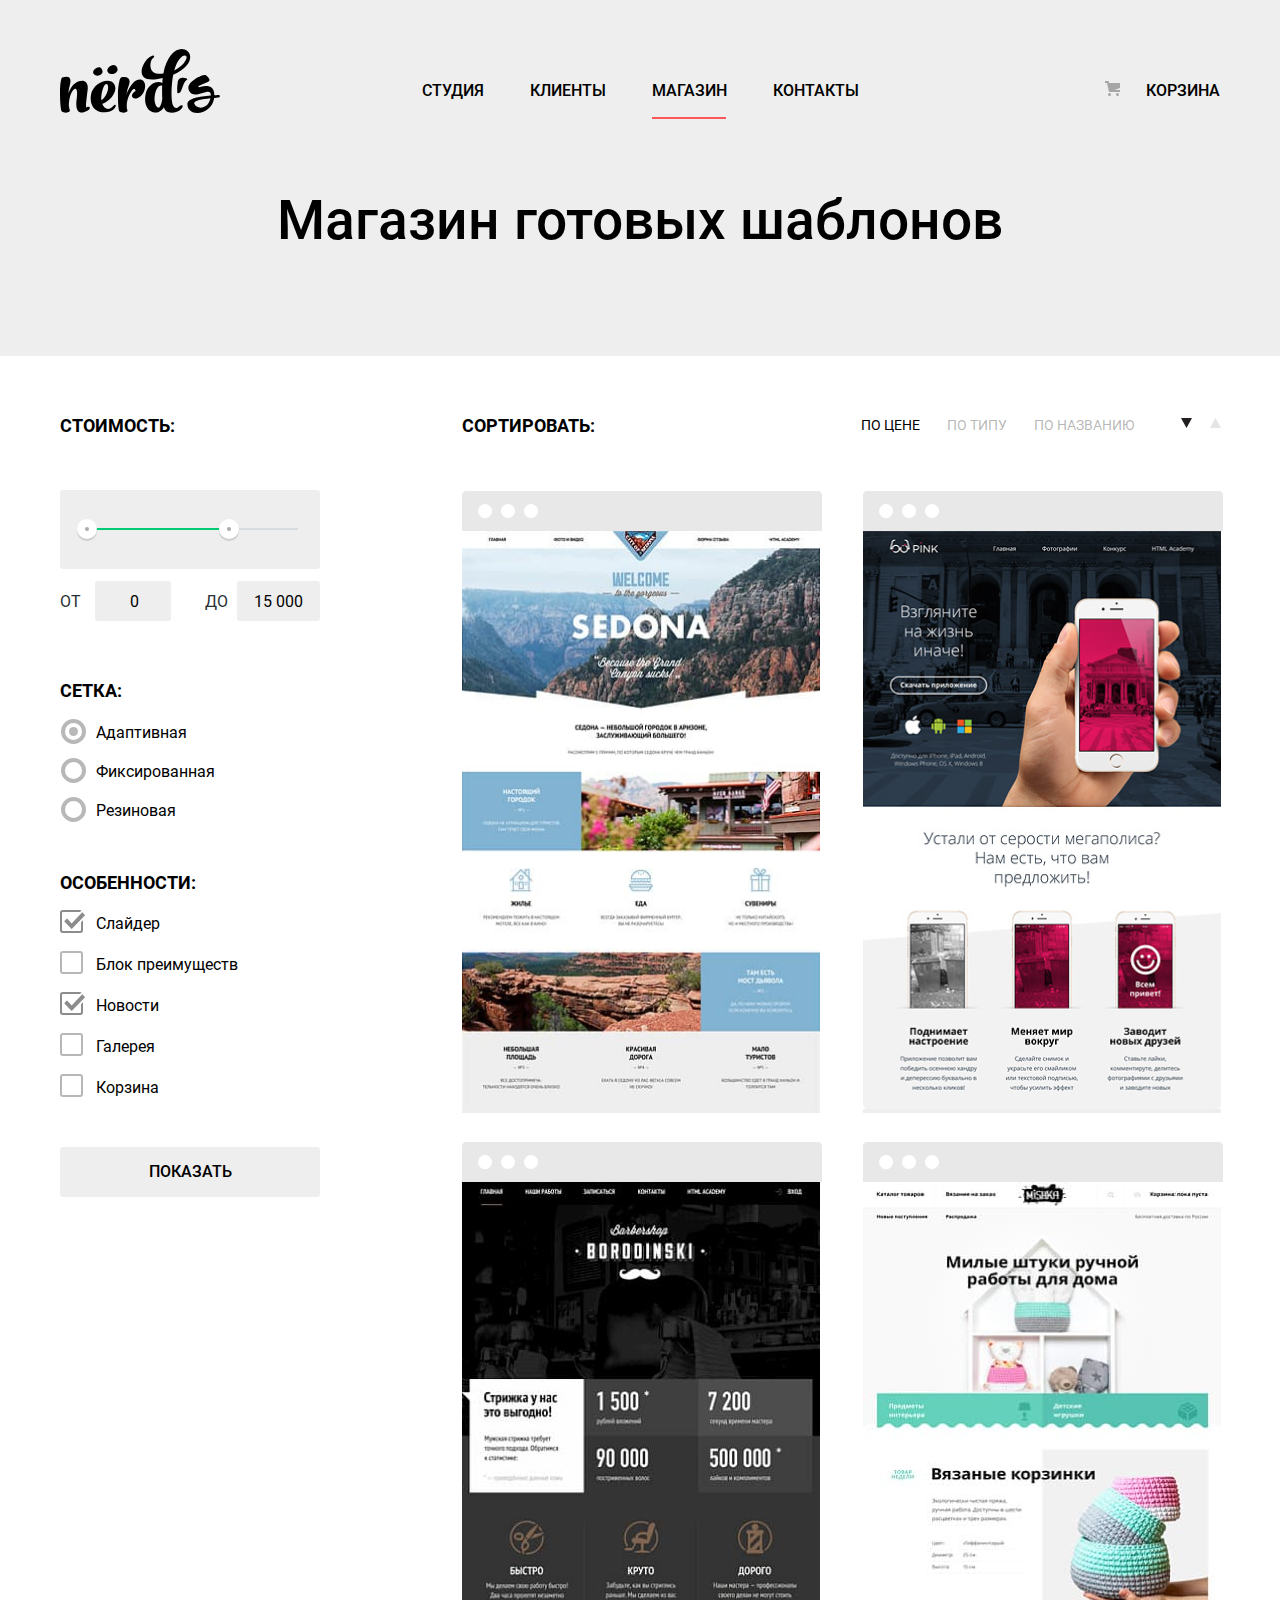
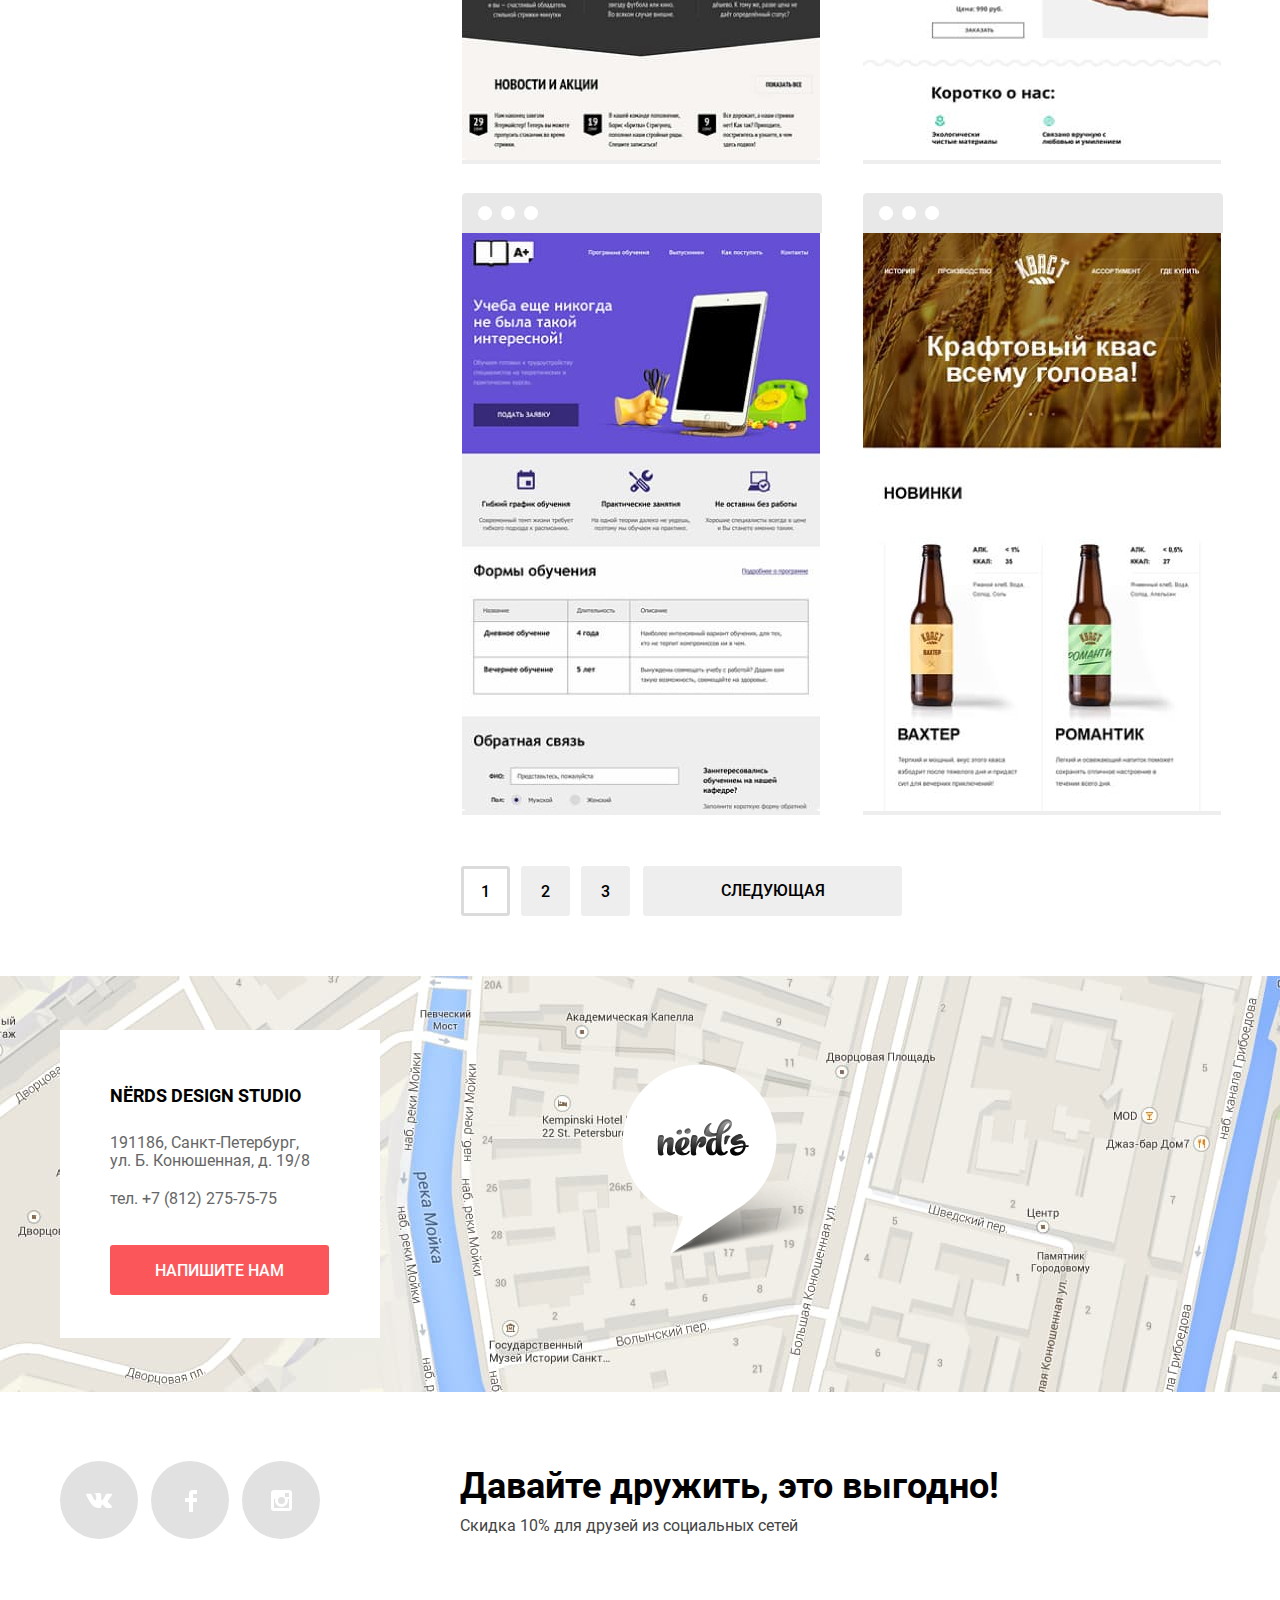
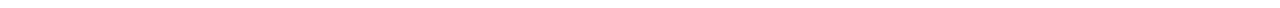
==== commit 523ef1c8: "Итоговая корректировка" ====
--- a/catalog.html
+++ b/catalog.html
@@ -253,17 +253,19 @@
         src="https://www.google.com/maps/embed?pb=!1m18!1m12!1m3!1d1998.6037872533277!2d30.320858716096975!3d59.93871648187614!2m3!1f0!2f0!3f0!3m2!1i1024!2i768!4f13.1!3m3!1m2!1s0x4696310fca145cc1%3A0x42b32648d8238007!2z0JHQvtC70YzRiNCw0Y8g0JrQvtC90Y7RiNC10L3QvdCw0Y8g0YPQuy4sIDE5LzgsINCh0LDQvdC60YIt0J_QtdGC0LXRgNCx0YPRgNCzLCAxOTExODY!5e0!3m2!1sru!2sru!4v1603034823112!5m2!1sru!2sru"
         style="border:0;" allowfullscreen title="Офис компании по адресу ул. Большая Конюшенная 19/8, Санкт-Петербург">
       </iframe>
-      <section class="footer-contacts container">
-        <h2 class="visually-hidden">Контактная информация</h2>
-        <div class="footer-contacts-window">
-          <h3>Nёrds design studio</h3>
-          <p>191186, Санкт-Петербург,<br>
-            ул. Б. Конюшенная, д. 19/8</p>
-          <a class="contact" href="tel:+78122757575">тел. +7 (812) 275-75-75</a>
-          <a class="contact-button button" href="write_us.html" aria-label="Переход в окно, где можно написать">Напишите
-            нам</a>
-        </div>
-      </section>
+      <div class="footer-contacts-block">
+        <section class="footer-contacts">
+          <h2 class="visually-hidden">Контактная информация</h2>
+          <div class="footer-contacts-window">
+            <h3>Nёrds design studio</h3>
+            <p>191186, Санкт-Петербург,<br>
+              ул. Б. Конюшенная, д. 19/8</p>
+            <a class="contact" href="tel:+78122757575">тел. +7 (812) 275-75-75</a>
+            <a class="contact-button button" href="write_us.html" aria-label="Переход в окно, где можно написать">Напишите
+              нам</a>
+          </div>
+        </section>
+      </div>
     </div>
     <section class="footer-social container">
       <h2 class="visually-hidden">Давайте дружить</h2>
--- a/css/style.min.css
+++ b/css/style.min.css
@@ -1 +1 @@
-@-webkit-keyframes bounce{0%{top:10%;transform:translateY(-25%);opacity:0}to{top:11%;transform:translate(-50%);opacity:1}}@keyframes bounce{0%{top:10%;transform:translateY(-25%);opacity:0}to{top:11%;transform:translate(-50%);opacity:1}}@-webkit-keyframes shake{0%,to{left:20%;top:10%;transform:translate(0,0)}10%,30%,50%,70%,90%{left:20%;top:10%;transform:translate(-10px,0)}20%,40%,60%,80%{left:20%;top:10%;transform:translate(10px,0)}}@keyframes shake{0%,to{left:20%;top:10%;transform:translate(0,0)}10%,30%,50%,70%,90%{left:20%;top:10%;transform:translate(-10px,0)}20%,40%,60%,80%{left:20%;top:10%;transform:translate(10px,0)}}:root{--basic-dark-black: #000000;--basic-black: #283136;--basic-light-grey: #666666;--basic-grey: #eeeeee;--basic-darker-grey: #444444;--basic-dark-grey: #888888;--basic-light-red: #fb565a;--basic-red: #e74246;--basic-dark-red: #d7373b;--basic-light-green: #00ca74;--basic-green: #00bc6c;--basic-dark-green: #00aa62;--basic-light-yellow: #efc84a;--basic-yellow: #eab534;--basic-dark-yellow: #e5a722;--basic-white: #ffffff;--basic-opacity-white: rgb(255, 255, 255, 0.3);--basic-lighter-grey: #dfdfdf;--basic-grey-grey: #d5d5d5;--basic-clear-white: rgba(0, 0, 0, 0.0001);--basic-opacity-black-30: rgb(0, 0, 0, 0.3);--basic-grey-social: #e1e1e1;--basic-grey-slider: #c1c1c1;--basiс-grey-filter: #d7dcdf;--basiс-grey-button: #ababab;--basiс-shadow-grey: rgba(0, 1, 1, 0.1);--basiс-shadow-black: rgba(0, 0, 0, 0.15);--basiс-button-border: #dbdbdb;--basiс-shadow-grey-40: rgba(0, 0, 0, 0.4);--basiс-opacity-black-50: rgb(68, 68, 68, 0.5);--basiс-grey-border: #d7dcde;--basiс-dark-grey-border: #b4b9bb;--basiс-dark-for-form: #4d4d4d;--basic-black-opacity-60: rgb(0, 0, 0, 0.6);--basic-grey-opacity-30: rgb(166, 166, 166, 0.3);--basic-grey-opacity-60: rgb(166, 166, 166, 0.6);--basic-black-for-button: #231f20}@font-face{font-family:"Roboto";font-style:normal;font-weight:400;src:local("Roboto"),local("Roboto Regular"),local("Roboto-Regular"),url(../fonts/roboto.woff2) format("woff2"),url(../fonts/roboto.woff) format("woff");font-display:swap}@font-face{font-family:"Roboto";font-style:normal;font-weight:500;src:local("Roboto Medium"),local("Roboto-Medium"),url(../fonts/robotomedium.woff2) format("woff2"),url(../fonts/robotomedium.woff) format("woff");font-display:swap}@font-face{font-family:"Roboto";font-style:normal;font-weight:700;src:local("Roboto Bold"),local("Roboto-Bold"),url(../fonts/robotobold.woff2) format("woff2"),url(../fonts/robotobold.woff) format("woff");font-display:swap}body{min-width:1160px;margin:0;padding:0;font-family:"Roboto","Arial",sans-serif}.page{height:100%}.page-body{display:grid;grid-template-rows:-webkit-min-content 1fr -webkit-min-content;grid-template-rows:min-content 1fr min-content;align-content:start}.main-header,.main-navigation{background-color:var(--basic-grey)}.main-navigation{display:flex;align-items:center;width:1160px;margin:48px auto 8px;padding:0 20px;font-size:16px;font-weight:500;line-height:30px;color:var(--basic-dark-black);text-transform:uppercase}.main-navigation-wrapper{display:flex;justify-content:space-between;margin-left:197px}.header-logo,.main-header-logo{display:flex;width:160px;height:65px;margin-right:5px;opacity:1}.main-header-logo:focus,.main-header-logo:hover{opacity:1}.footer-social-link:active::before,.main-header-logo:active{opacity:.3}.site-navigation{display:flex;flex-wrap:wrap;justify-content:space-between;align-items:center;width:437px;margin:23px 0 0;padding:0 45px 0 0;list-style:none}.site-navigation li:nth-child(4n){padding-right:0}.site-navigation a,.user-navigation a{display:block;padding-bottom:2px;color:var(--basic-dark-black);text-decoration:none}.basket:hover,.site-navigation a:hover{color:var(--basic-light-red)}.basket:focus,.site-navigation a:focus{color:var(--basic-opacity-black-30)}.site-navigation-current{position:relative}.site-navigation-current a:not([href]){background-color:var(--basic-dark-black)}.site-navigation-current::after{content:"";position:absolute;bottom:-11px;width:74px;height:2px;background-color:var(--basic-light-red)}.site-navigation-current a,.site-navigation-current a:active,.site-navigation-current a:focus,.site-navigation-current a:hover{color:var(--basic-dark-black)}.basket{display:flex;justify-content:flex-end;position:relative;max-width:115px;margin-left:242px;margin-top:23px;text-align:right;list-style:none}.basket::before{content:"";position:absolute;top:5px;left:-41px;width:15px;height:15px;background-image:url(../img/cart-icon.svg);background-repeat:repeat;background-position:0 0}.visually-hidden{position:absolute;width:1px;height:1px;margin:-1px;border:0;padding:0;white-space:nowrap;-webkit-clip-path:inset(100%);clip-path:inset(100%);clip:rect(0 0 0 0);overflow:hidden}.slider{position:relative;height:424px;background-color:var(--basic-grey)}.news-slider,.news-slider h3,.news-slider p{display:flex;flex-wrap:wrap;position:relative}.news-slider{width:1160px;margin:0 auto;padding:70px 20px 80px;z-index:1}.news-slider-accuracy::before,.news-slider-maths::before,.news-slider-term::before{content:"";position:absolute;top:-7px;right:24px;width:760px;height:431px;background-image:url(../img/nerds-index-slide1.png);background-repeat:no-repeat}.news-slider-maths::before,.news-slider-term::before{background-image:url(../img/nerds-index-slide2.png)}.news-slider-term::before{background-image:url(../img/nerds-index-slide3.png)}.news-slider-current{display:none}.news-slider h3,.news-slider p{width:538px}.news-slider h3{margin:0 auto;padding:0;font-size:55px;font-weight:500;line-height:55px;color:var(--basic-dark-black)}.news-slider p{margin-top:27px;margin-bottom:40px;font-size:16px;font-weight:400;line-height:24px}.button{display:block;font-size:16px;font-weight:500;line-height:18px;text-align:center;text-decoration:none;text-transform:uppercase;color:var(--basic-white);background-color:var(--basic-light-red);border-radius:3px;border:0}.button:focus,.button:hover{background-color:var(--basic-red);border:0}.button:active{color:var(--basic-opacity-white);background-color:var(--basic-dark-red);border:0}.news-slider-button{width:240px;padding-top:17px;padding-bottom:15px}.slider-controls{display:flex;justify-content:space-between;position:absolute;top:310px;left:50%;width:88px;transform:translate(-50%);z-index:1}.slider-controls-button{position:relative;width:18px;height:18px;background-color:var(--basic-white);border:0;border-radius:50%}.slider-controls-button-current::before{content:"";position:absolute;top:5px;left:5px;width:8px;height:8px;background-image:url(../img/ellipse-slide.svg);background-repeat:no-repeat}.container{width:1160px;margin:0 auto;padding:0 20px}.product{display:grid;margin-top:71px;padding-bottom:80px;border-bottom:2px solid var(--basic-grey)}.product-list{display:grid;grid-template-columns:1fr 1fr 1fr;margin:0;padding:0;list-style:none}.product-item{display:flex;flex-wrap:wrap;position:relative;width:300px;height:100%;padding-right:100px;font-size:16px;line-height:24px;color:var(--basic-black)}.product-item:last-child{padding-right:0}.product-item p{margin-bottom:32px}.product-item-apps::before,.product-item-presentation::before,.product-item-site::before{content:"";position:absolute;top:9px;width:300px;height:146px;background-image:url(../img/product-site.jpg);background-repeat:no-repeat;background-position:0 0}.product-item-apps::before,.product-item-presentation::before{background-image:url(../img/product-apps.jpg)}.product-item-presentation::before{background-image:url(../img/product-presentation.jpg)}.product-title{position:relative;margin-bottom:16px;margin-top:180px;font-size:24px;font-weight:700;line-height:30px;text-transform:uppercase;color:var(--basic-dark-black)}.product-button{display:block;width:160px;padding-top:17px;padding-bottom:15px;font-size:16px;font-weight:500;line-height:18px;text-align:center;text-transform:uppercase;text-decoration:none;color:var(--basic-white);border:0;border-radius:3px}.product-button-site{background-color:var(--basic-light-red)}.product-button-site:focus,.product-button-site:hover{background-color:var(--basic-red)}.product-button-site:active{color:var(--basic-opacity-white);background-color:var(--basic-dark-red);box-shadow:inset 0 3px 0 var(--basiс-shadow-grey)}.product-button-apps{background-color:var(--basic-light-green)}.product-button-apps:focus,.product-button-apps:hover{background-color:var(--basic-green)}.product-button-apps:active{color:var(--basic-opacity-white);background-color:var(--basic-dark-green);box-shadow:inset 0 3px 0 var(--basiс-shadow-grey)}.product-button-presentation{background-color:var(--basic-light-yellow)}.product-button-presentation:focus,.product-button-presentation:hover{background-color:var(--basic-yellow)}.product-button-presentation:active{color:var(--basic-opacity-white);background-color:var(--basic-dark-yellow);box-shadow:inset 0 3px 0 var(--basiс-shadow-grey)}.company{display:grid;grid-template-columns:1fr -webkit-min-content;grid-template-columns:1fr min-content;margin-bottom:7px}.company-description{margin-top:80px;font-size:16px;line-height:24px;color:var(--basic-black)}.company-title{margin-top:-5px;margin-bottom:31px;padding:0;font-size:45px;font-weight:500;line-height:45px;color:var(--basic-dark-black)}.company-product{margin-top:40px;font-weight:700;text-transform:uppercase;color:var(--basic-black)}.company-product-list{list-style:none}.company-product-item{position:relative;margin-top:24px;margin-left:-3px}.company-product-item::before{content:"";position:absolute;top:12px;left:-36px;width:25px;border-top:2px solid var(--basic-light-red);background-repeat:no-repeat;background-position:0 0}.company-statistics{display:grid;width:360px;margin-bottom:39px}.company-statistics-logo{margin-top:39px;margin-bottom:38px;width:360px;height:208px}.company-statistics-title{margin:2px 0 18px 3px;padding:0;font-weight:700;text-transform:uppercase;text-align:center}.company-statistics-table{display:grid;grid-template-columns:1fr 1fr 1fr;row-gap:23px}.company-statistics-column{display:grid;box-sizing:border-box;max-width:120px;padding-right:10px}.company-statistics-property{order:1;padding-bottom:11px;max-width:110px;line-height:18px;color:var(--basic-black-light)}.company-statistics-percent{margin:0 0 12px;max-width:110px;font-size:45px;font-weight:700;line-height:64px}.company-statistics-percentage{position:relative;bottom:14px;font-size:26px;line-height:40px}.projects{margin-bottom:80px;padding-top:46px;padding-bottom:40px;border-top:2px solid var(--basic-grey);border-bottom:2px solid var(--basic-grey)}.projects-list{display:grid;grid-template-columns:1fr 1fr 1fr 1fr;margin:0;padding:0;gap:35px;list-style:none}.projects-item{position:relative;display:grid;justify-content:center;align-items:center;width:100%;height:100%}.projects-item:not(:last-child):not(:nth-child(4n))::before{content:"";position:absolute;top:40px;right:-19px;width:2px;height:52px;transform:translateY(-50%);background-color:var(--basic-grey)}.projects-link{display:block;position:relative;opacity:.2}.catalog-item:focus .catalog-image::before,.catalog-item:hover .catalog-image::before,.projects-link:focus,.projects-link:hover{opacity:1}.projects-link:active{opacity:.1}.projects-logo-htmlacademy{position:relative;top:10px}.catalog-container{display:grid;grid-template-columns:1fr 2fr;grid-template-rows:-webkit-min-content 1fr;grid-template-rows:min-content 1fr;align-content:start;width:1160px;height:100%;margin:0 auto;padding:0 20px}.page-title,.page-title-design{background-color:var(--basic-grey)}.page-title{margin:0 auto;padding-top:72px;padding-bottom:108px;font-size:55px;font-weight:500;line-height:55px;color:var(--basic-dark-black);text-align:center}.filters{margin-top:55px;margin-right:35px}.filters-catalog{display:flex;width:260px}.filters fieldset{padding:0;margin:0 0 28px;border:0}.filters fieldset:first-child{margin-bottom:55px}.filter-item{margin-top:53px;padding:0;border:0}.filters legend{font-size:18px;font-weight:700;line-height:30px;text-transform:uppercase}.filters ul{padding:0;margin:0;list-style:none;line-height:19px}.filter-option{display:block;padding-left:36px}.filter-input{font-size:16px;line-height:20px;color:var(--basic-black)}.filter-advantage label,.filter-option label{display:block;position:relative;margin-top:17px;margin-bottom:20px}.filter-advantage label{margin-top:16px;padding-bottom:6px;margin-bottom:16px}.filter-input-radio{margin-top:-9px}.range-filter{width:260px;margin-top:49px}.range-controls{position:relative;height:41px;margin-bottom:10px;padding-top:38px;padding-right:22px;padding-left:22px;background-color:var(--basic-grey);border-radius:3px}.range-controls .scale{height:2px;background:var(--basiс-grey-filter)}.range-controls .bar{width:70%;height:2px;background-color:var(--basic-light-green)}.range-controls .toggle{position:absolute;top:29px;left:0;width:4px;height:4px;padding:0;border:8px solid var(--basic-white);background-color:var(--basiс-grey-button);border-radius:50%;box-shadow:0 2px 1px var(--basiс-shadow-black)}.range-controls .toggle-min{left:17px}.range-controls .toggle-max{left:159px}.price-controls{display:flex;justify-content:space-between;font-size:16px;line-height:22px;color:var(--basic-black);text-transform:uppercase}.price-controls input{width:80px;height:38px;border:0;border-radius:3px;background:var(--basic-grey)}.max-price input,.min-price input{height:38px;margin-top:2px;text-align:center}.min-price input{width:70px;margin-left:10px;padding-left:4px}.max-price input{width:79px;margin-left:5px}.filter-input-radio+label::before{content:"";box-sizing:border-box;position:absolute;top:-4px;left:-35px;width:25px;height:25px;border:4px solid var(--basiс-dark-for-form);opacity:.4;border-radius:50%}.filter-input-radio:checked+label::after{content:"";position:absolute;top:4px;left:-27px;width:9px;height:9px;background-color:var(--basiс-dark-for-form);opacity:.4;border-radius:50%}.filter-input-checkbox+label::before{content:"";position:absolute;top:-4px;left:-36px;width:23px;height:23px;background-image:url(../img/checkbox-off.svg);background-repeat:no-repeat;opacity:.4}.filter-input-checkbox:checked+label::after,.filter-input-checkbox:checked+label::before{content:"";position:absolute;top:-4px;left:-36px;width:25px;height:23px;background-image:url(../img/checkbox-on.svg);background-repeat:no-repeat;border:0;opacity:.4}.filter-input:checked:hover+label::after,.filter-input:hover+label::before{opacity:1}.filter-input:checked:disabled+label,.filter-input:disabled+label,.filter-input:disabled:hover+label{opacity:.3;pointer-events:none}.filter-input:focus+label::before{outline:5px auto;outline-color:inherit}.filter-button{margin-top:15px;width:260px;height:50px;color:var(--basic-dark-black);background-color:var(--basic-grey);border-radius:3px}.filter-button:focus,.filter-button:hover,.pagination-item a:focus,.pagination-item a:hover{background-color:var(--basic-lighter-grey)}.filter-button:active,.pagination-item a:active{color:var(--basic-opacity-black-30);background-color:var(--basic-grey-grey);box-shadow:inset 0 3px 0 var(--basiс-shadow-grey)}.sort{display:grid;grid-row:1;grid-column:2/4;height:50px;padding-top:55px;padding-left:15px;padding-bottom:45px}.catalog-sort{display:grid;grid-template-columns:-webkit-min-content 1fr -webkit-max-content 40px;grid-template-columns:min-content 1fr max-content 40px;text-transform:uppercase;background-color:var(--basic-white)}.sort-title{grid-column:1;margin:0;padding:0;font-weight:700;font-size:18px;line-height:30px}.sort-type{display:flex;flex-wrap:wrap;min-width:320px;max-width:530px;margin:0 0 0 266px;padding:5px 0 0;list-style:none}.sort-type-item:not(:last-child){margin-right:27px}.sort-type-link{font-size:14px;line-height:18px;color:var(--basic-opacity-black-30);text-decoration:none}.sort-type-link:focus,.sort-type-link:hover{color:var(--basic-black-opacity-60)}.sort-type-link-current,.sort-type-link:active{color:inherit}.sort-type-link-current:focus,.sort-type-link-current:hover{color:inherit}.sort-direction{margin:0;padding:0;width:48px;list-style:none}.sort-direction,.sort-direction-item{position:relative;display:block}.sort-direction-link-down,.sort-direction-link-up{position:absolute;top:3px}.sort-direction-link-up{right:8px}.sort-direction-link-down path,.sort-direction-link-up path{fill:var(--basic-grey-opacity-30)}.sort-direction-link-down:focus path,.sort-direction-link-down:hover path,.sort-direction-link-up:focus path,.sort-direction-link-up:hover path{fill:var(--basic-grey-opacity-60)}.sort-direction-link-current path,.sort-direction-link-down:active path,.sort-direction-link-up:active path{fill:var(--basic-black-for-button)}.catalog{grid-row:1;grid-column:2/4;margin-top:159px;margin-left:-25px}.catalog-list{display:grid;grid-template-columns:1fr 1fr;gap:43px;list-style:none;margin-bottom:25px}.catalog-item{position:relative;margin-bottom:26px;font-size:16px;line-height:18px}.catalog-image{-o-object-fit:contain;object-fit:contain;background-color:var(--basic-grey)}.catalog-image::before{content:"";position:absolute;top:-40px;width:360px;height:40px;background-image:url(../img/browser.svg);background-repeat:no-repeat;opacity:.12}.catalog-item:focus .catalog-product,.catalog-item:hover .catalog-product{visibility:visible}.catalog-product{display:flex;flex-direction:column;bottom:3px;left:-2px;width:361px;max-height:578px;min-height:231px;position:absolute;color:var(--basic-light-grey);background-color:var(--basic-grey);text-align:center;visibility:collapse;border-radius:3px}.catalog-product-position{height:100%}.catalog-product h3{margin-top:26px;font-size:18px;font-weight:700;line-height:30px;color:var(--basic-dark-black);text-transform:uppercase}.catalog-product-title{color:var(--basic-dark-black);text-decoration:none}.catalog-product-title:focus,.catalog-product-title:hover{color:var(--basic-light-red)}.catalog-product-title:active{color:var(--basic-opacity-black-30)}.catalog-product-direction{max-height:400px;min-height:37px;margin-top:-5px;margin-bottom:33px;overflow:auto}.catalog-button{width:200px;height:50px;padding-top:7px;padding-left:0;margin-bottom:44px;font-size:16px;font-weight:500;line-height:18px;color:var(--basic-white);text-transform:uppercase;background-color:var(--basic-light-red);border:0;border-radius:3px}.catalog-button:focus,.catalog-button:hover{background-color:var(--basic-red);border:0}.catalog-button:active{background-color:var(--basic-dark-red);box-shadow:inset 0 3px 0 var(--basiс-shadow-grey)}.pagination{display:flex;flex-wrap:wrap;margin-bottom:60px}.pagination-list{display:flex;flex-wrap:wrap;margin:0;padding:0;list-style:none}.pagination-item{display:flex;align-items:center;margin-right:11px;font-size:16px;font-weight:500;line-height:18px;color:var(--basic-dark-black);text-align:center}.pagination-item a{display:block;position:relative;left:39px;padding:17px 20px 15px;text-decoration:none;color:var(--basic-dark-black);background-color:var(--basic-grey);border-radius:3px}.pagination-item-current a,.pagination-item-current a:active,.pagination-item-current a:focus,.pagination-item-current a:hover{padding:14px 17px 12px;color:var(--basic-dark-black);background-color:var(--basic-clear-white);border:3px solid var(--basiс-button-border);border-radius:3px}.pagination-button{display:flex;align-items:center;flex-wrap:wrap;margin-left:41px;padding-right:77px;padding-left:78px;font-size:16px;font-weight:500;line-height:18px;text-align:center;text-transform:uppercase;text-decoration:none;color:inherit;background-color:var(--basic-grey);background-position:50% 50%;border:0;border-radius:3px}.pagination-button:focus,.pagination-button:hover{background-color:var(--basic-lighter-grey)}.pagination-button:active{color:var(--basic-opacity-black-30);background-color:var(--basic-grey-grey);box-shadow:inset 0 3px 0 var(--basiс-shadow-grey)}.footer-container-contact{position:relative;width:100%;height:416px;margin:0 auto;background-image:url(../img/map.jpg);background-position:center;background-repeat:no-repeat}.footer-container-map{position:absolute;width:100%;height:100%;margin:0;padding:0}.footer-container-contact::before{content:"";position:absolute;top:86px;right:386px;width:231px;height:190px;background-image:url(../img/map-marker.png);background-repeat:no-repeat}.footer-contacts{display:block;position:absolute;width:319px;margin:0 auto;padding:0 20px;top:54px;left:160px}.footer-contacts-window{display:flex;flex-direction:column;padding-left:50px;width:268px;height:308px;font-size:16px;line-height:18px;color:var(--basic-light-grey);background-color:var(--basic-white)}.footer-contacts-window h3{margin-top:50px;margin-bottom:7px;padding:0;font-size:18px;font-weight:700;line-height:30px;text-transform:uppercase;color:var(--basic-dark-black);background-color:var(--basic-white)}.contact{width:210px;margin-top:4px;margin-bottom:37px;color:var(--basic-light-grey);text-decoration:none}.contact-button{width:219px;height:50px;margin-bottom:47px;padding-top:17px;padding-bottom:15px}.footer-social{display:grid;grid-template-columns:260px 1fr;-moz-column-gap:140px;column-gap:140px;padding-top:69px;padding-bottom:69px}.footer-social-list{display:flex;flex-wrap:wrap;justify-content:center;margin:0;padding:0;list-style:none}.footer-social-item{position:relative}.footer-social-item:not(:nth-child(3n-2)){margin-left:13px}.footer-social-item:nth-child(n+4){margin-top:13px}.footer-social-link{display:block;width:78px;height:78px;border-radius:50%;background-color:var(--basic-grey-social)}.footer-social-link::before{content:"";position:absolute;left:0;top:0;width:78px;height:78px;background-image:url(../img/vk-icon.svg);background-repeat:no-repeat;background-position:50% 50%;pointer-events:none}.footer-social-link:focus,.footer-social-link:hover{background-color:var(--basic-red)}.footer-social-link:active{background-color:var(--basic-dark-red);box-shadow:inset 0 3px 0 var(--basiс-shadow-grey)}.footer-social-link-facebook::before{background-image:url(../img/facebook.svg);background-position:51% 51%}.footer-social-link-instagram::before{background-image:url(../img/instagram.svg)}.footer-invite{display:flex;flex-direction:column;margin-top:7px}.footer-social-title{margin:0 0 11px;padding:0;font-size:36px;font-weight:700;line-height:36px;color:var(--basic-dark-black)}.footer-social-discount{margin:0;padding:0;line-height:22px}.modal,.modal-contact{background-color:var(--basic-white)}.modal{display:none;position:absolute;left:50%;top:50%;transform:translate(-50%,-50%);color:var(--basic-dark-black)}.modal-contact{position:fixed;width:960px;height:443px;padding-top:63px;padding-bottom:84px;font-size:16px;line-height:18px;box-shadow:0 20px 40px var(--basiс-shadow-grey-40);z-index:1}.modal-contact h2{margin-top:3px;margin-bottom:20px;margin-left:100px;font-size:45px;font-weight:700;line-height:53px}.contact-form{display:flex;flex-wrap:wrap;margin-left:101px;margin-bottom:47px;font-weight:700}.contact-form label{display:flex;flex-wrap:wrap;width:360px;margin-bottom:8px}.contact-form input{display:block;width:325px;margin-right:40px;padding:15px;color:var(--basiс-opacity-black-50);border:2px solid var(--basiс-grey-border);border-radius:3px}.contact-form input:hover,.contact-form textarea:hover{border-color:var(--basiс-dark-grey-border)}.contact-form input:focus,.contact-form textarea:focus{color:var(--basic-darker-grey);border-color:var(--basic-dark-black)}.contact-form input:invalid,.contact-form textarea:invalid{color:var(--basic-red);border-color:var(--basic-red)}.contact-form textarea{display:flex;width:737px;height:98px;padding-top:16px;padding-left:16px;font:inherit;font-weight:400;resize:none;color:var(--basiс-opacity-black-50);border:2px solid var(--basiс-grey-border);border-radius:3px}.modal-close{position:absolute;top:81px;right:90px;width:22px;height:22px;background-image:url(../img/close-cross.svg);background-color:transparent;border:0;opacity:.3}.modal-close:focus,.modal-close:hover{opacity:1}.modal-close:active{opacity:.1}.contact-form-button{width:259px;height:50px;margin-top:29px;padding-top:17px;padding-bottom:15px}.modal-show{display:block;-webkit-animation:bounce .7s;animation:bounce .7s;transition-timing-function:ease-in}.modal-error{-webkit-animation:shake .6s;animation:shake .6s}
+@-webkit-keyframes bounce{0%{top:10%;transform:translateY(-25%);opacity:0}to{top:11%;transform:translate(-50%);opacity:1}}@keyframes bounce{0%{top:10%;transform:translateY(-25%);opacity:0}to{top:11%;transform:translate(-50%);opacity:1}}@-webkit-keyframes shake{0%,to{left:20%;top:10%;transform:translate(0,0)}10%,30%,50%,70%,90%{left:20%;top:10%;transform:translate(-10px,0)}20%,40%,60%,80%{left:20%;top:10%;transform:translate(10px,0)}}@keyframes shake{0%,to{left:20%;top:10%;transform:translate(0,0)}10%,30%,50%,70%,90%{left:20%;top:10%;transform:translate(-10px,0)}20%,40%,60%,80%{left:20%;top:10%;transform:translate(10px,0)}}:root{--basic-dark-black: #000000;--basic-black: #283136;--basic-light-grey: #666666;--basic-grey: #eeeeee;--basic-darker-grey: #444444;--basic-dark-grey: #888888;--basic-light-red: #fb565a;--basic-red: #e74246;--basic-dark-red: #d7373b;--basic-light-green: #00ca74;--basic-green: #00bc6c;--basic-dark-green: #00aa62;--basic-light-yellow: #efc84a;--basic-yellow: #eab534;--basic-dark-yellow: #e5a722;--basic-white: #ffffff;--basic-opacity-white: rgba(255, 255, 255, 0.3);--basic-lighter-grey: #dfdfdf;--basic-grey-grey: #d5d5d5;--basic-clear-white: rgba(0, 0, 0, 0.0001);--basic-opacity-black-30: rgba(0, 0, 0, 0.3);--basic-grey-social: #e1e1e1;--basic-grey-slider: #c1c1c1;--basiс-grey-filter: #d7dcdf;--basiс-grey-button: #ababab;--basiс-shadow-grey: rgba(0, 1, 1, 0.1);--basiс-shadow-black: rgba(0, 0, 0, 0.15);--basiс-button-border: #dbdbdb;--basiс-shadow-grey-40: rgba(0, 0, 0, 0.4);--basiс-opacity-black-50: rgba(68, 68, 68, 0.5);--basiс-grey-border: #d7dcde;--basiс-dark-grey-border: #b4b9bb;--basiс-dark-for-form: #4d4d4d;--basic-black-opacity-60: rgba(0, 0, 0, 0.6);--basic-grey-opacity-30: rgba(166, 166, 166, 0.3);--basic-grey-opacity-60: rgba(166, 166, 166, 0.6);--basic-black-for-button: #231f20}@font-face{font-family:"Roboto";font-style:normal;font-weight:400;src:local("Roboto"),local("Roboto Regular"),local("Roboto-Regular"),url(../fonts/roboto.woff2) format("woff2"),url(../fonts/roboto.woff) format("woff");font-display:swap}@font-face{font-family:"Roboto";font-style:normal;font-weight:500;src:local("Roboto Medium"),local("Roboto-Medium"),url(../fonts/robotomedium.woff2) format("woff2"),url(../fonts/robotomedium.woff) format("woff");font-display:swap}@font-face{font-family:"Roboto";font-style:normal;font-weight:700;src:local("Roboto Bold"),local("Roboto-Bold"),url(../fonts/robotobold.woff2) format("woff2"),url(../fonts/robotobold.woff) format("woff");font-display:swap}body{min-width:1160px;margin:0;padding:0;font-family:"Roboto","Arial",sans-serif}.page{height:100%}.page-body{display:grid;grid-template-rows:-webkit-min-content 1fr -webkit-min-content;grid-template-rows:min-content 1fr min-content;align-content:start}.main-header,.main-navigation{background-color:var(--basic-grey)}.main-navigation{display:flex;align-items:center;width:1160px;margin:48px auto 8px;padding:0 20px;font-size:16px;font-weight:500;line-height:30px;color:var(--basic-dark-black);text-transform:uppercase}.main-navigation-wrapper{display:flex;justify-content:space-between;margin-left:197px}.header-logo,.main-header-logo{display:flex;width:160px;height:65px;margin-right:5px;opacity:1}.main-header-logo:focus,.main-header-logo:hover{opacity:1}.footer-social-link:active::before,.main-header-logo:active{opacity:.3}.site-navigation{display:flex;flex-wrap:wrap;justify-content:space-between;align-items:center;width:437px;margin:23px 0 0;padding:0 45px 0 0;list-style:none}.site-navigation li:nth-child(4n){padding-right:0}.site-navigation a,.user-navigation a{display:block;padding-bottom:2px;color:var(--basic-dark-black);text-decoration:none}.basket:hover,.site-navigation a:hover{color:var(--basic-light-red)}.basket:focus,.site-navigation a:focus{color:var(--basic-opacity-black-30)}.site-navigation-current{position:relative}.site-navigation-current a:not([href]){background-color:var(--basic-dark-black)}.site-navigation-current::after{content:"";position:absolute;bottom:-11px;width:74px;height:2px;background-color:var(--basic-light-red)}.site-navigation-current a,.site-navigation-current a:active,.site-navigation-current a:focus,.site-navigation-current a:hover{color:var(--basic-dark-black)}.basket{display:flex;justify-content:flex-end;position:relative;max-width:115px;margin-left:242px;margin-top:23px;text-align:right;list-style:none}.basket::before{content:"";position:absolute;top:5px;left:-41px;width:15px;height:15px;background-image:url(../img/cart-icon.svg);background-repeat:repeat;background-position:0 0}.visually-hidden{position:absolute;width:1px;height:1px;margin:-1px;border:0;padding:0;white-space:nowrap;-webkit-clip-path:inset(100%);clip-path:inset(100%);clip:rect(0 0 0 0);overflow:hidden}.slider{position:relative;height:424px;background-color:var(--basic-grey)}.news-slider,.news-slider h3,.news-slider p{display:flex;flex-wrap:wrap;position:relative}.news-slider{width:1160px;margin:0 auto;padding:70px 20px 80px;z-index:1}.news-slider-accuracy::before,.news-slider-maths::before,.news-slider-term::before{content:"";position:absolute;top:-7px;right:24px;width:760px;height:431px;background-image:url(../img/nerds-index-slide1.png);background-repeat:no-repeat}.news-slider-maths::before,.news-slider-term::before{background-image:url(../img/nerds-index-slide2.png)}.news-slider-term::before{background-image:url(../img/nerds-index-slide3.png)}.news-slider-current{display:none}.news-slider h3,.news-slider p{width:538px}.news-slider h3{margin:0 auto;padding:0;font-size:55px;font-weight:500;line-height:55px;color:var(--basic-dark-black)}.news-slider p{margin-top:27px;margin-bottom:40px;font-size:16px;font-weight:400;line-height:24px}.button{display:block;font-size:16px;font-weight:500;line-height:18px;text-align:center;text-decoration:none;text-transform:uppercase;color:var(--basic-white);background-color:var(--basic-light-red);border-radius:3px;border:0}.button:focus,.button:hover{background-color:var(--basic-red);border:0}.button:active{color:var(--basic-opacity-white);background-color:var(--basic-dark-red);box-shadow:inset 0 3px 0 var(--basiс-shadow-grey)}.news-slider-button{width:240px;padding-top:17px;padding-bottom:15px}.slider-controls{display:flex;justify-content:space-between;position:absolute;top:310px;left:50%;width:88px;transform:translate(-50%);z-index:1}.slider-controls-button{position:relative;width:18px;height:18px;background-color:var(--basic-white);border:0;border-radius:50%}.slider-controls-button-current::before{content:"";position:absolute;top:5px;left:5px;width:8px;height:8px;background-image:url(../img/ellipse-slide.svg);background-repeat:no-repeat}.container{width:1160px;margin:0 auto;padding:0 20px}.product{display:grid;margin-top:71px;padding-bottom:80px;border-bottom:2px solid var(--basic-grey)}.product-list{display:grid;grid-template-columns:1fr 1fr 1fr;margin:0;padding:0;list-style:none}.product-item{display:flex;flex-wrap:wrap;position:relative;width:300px;height:100%;padding-right:100px;font-size:16px;line-height:24px;color:var(--basic-black)}.product-item:last-child{padding-right:0}.product-item p{margin-bottom:32px}.product-item-apps::before,.product-item-presentation::before,.product-item-site::before{content:"";position:absolute;top:9px;width:300px;height:146px;background-image:url(../img/product-site.jpg);background-repeat:no-repeat;background-position:0 0}.product-item-apps::before,.product-item-presentation::before{background-image:url(../img/product-apps.jpg)}.product-item-presentation::before{background-image:url(../img/product-presentation.jpg)}.product-title{position:relative;margin-bottom:16px;margin-top:180px;font-size:24px;font-weight:700;line-height:30px;text-transform:uppercase;color:var(--basic-dark-black)}.product-button{display:block;width:160px;padding-top:17px;padding-bottom:15px;font-size:16px;font-weight:500;line-height:18px;text-align:center;text-transform:uppercase;text-decoration:none;color:var(--basic-white);border:0;border-radius:3px}.product-button-site{background-color:var(--basic-light-red)}.product-button-site:focus,.product-button-site:hover{background-color:var(--basic-red)}.product-button-site:active{color:var(--basic-opacity-white);background-color:var(--basic-dark-red);box-shadow:inset 0 3px 0 var(--basiс-shadow-grey)}.product-button-apps{background-color:var(--basic-light-green)}.product-button-apps:focus,.product-button-apps:hover{background-color:var(--basic-green)}.product-button-apps:active{color:var(--basic-opacity-white);background-color:var(--basic-dark-green);box-shadow:inset 0 3px 0 var(--basiс-shadow-grey)}.product-button-presentation{background-color:var(--basic-light-yellow)}.product-button-presentation:focus,.product-button-presentation:hover{background-color:var(--basic-yellow)}.product-button-presentation:active{color:var(--basic-opacity-white);background-color:var(--basic-dark-yellow);box-shadow:inset 0 3px 0 var(--basiс-shadow-grey)}.company{display:grid;grid-template-columns:1fr -webkit-min-content;grid-template-columns:1fr min-content;margin-bottom:7px}.company-description{margin-top:80px;font-size:16px;line-height:24px;color:var(--basic-black)}.company-title{margin-top:-5px;margin-bottom:31px;padding:0;font-size:45px;font-weight:500;line-height:45px;color:var(--basic-dark-black)}.company-product{margin-top:40px;font-weight:700;text-transform:uppercase;color:var(--basic-black)}.company-product-list{list-style:none}.company-product-item{position:relative;margin-top:24px;margin-left:-3px}.company-product-item::before{content:"";position:absolute;top:12px;left:-36px;width:25px;border-top:2px solid var(--basic-light-red);background-repeat:no-repeat;background-position:0 0}.company-statistics{display:grid;width:360px;margin-bottom:39px}.company-statistics-logo{margin-top:39px;margin-bottom:38px;width:360px;height:208px}.company-statistics-title{margin:2px 0 18px 3px;padding:0;font-weight:700;text-transform:uppercase;text-align:center}.company-statistics-table{display:grid;grid-template-columns:1fr 1fr 1fr;row-gap:23px}.company-statistics-column{display:grid;box-sizing:border-box;max-width:120px;padding-right:10px}.company-statistics-property{order:1;padding-bottom:11px;max-width:110px;line-height:18px;color:var(--basic-black)}.company-statistics-percent{margin:0 0 12px;max-width:110px;font-size:45px;font-weight:700;line-height:64px}.company-statistics-percentage{position:relative;bottom:14px;font-size:26px;line-height:40px}.projects{margin-bottom:80px;padding-top:46px;padding-bottom:40px;border-top:2px solid var(--basic-grey);border-bottom:2px solid var(--basic-grey)}.projects-list{display:grid;grid-template-columns:1fr 1fr 1fr 1fr;margin:0;padding:0;gap:35px;list-style:none}.projects-item{position:relative;display:grid;justify-content:center;align-items:center;width:100%;height:100%}.projects-item:not(:last-child):not(:nth-child(4n))::before{content:"";position:absolute;top:40px;right:-19px;width:2px;height:52px;transform:translateY(-50%)}.projects-link{display:block;position:relative;opacity:.2}.catalog-item:focus .catalog-image::before,.catalog-item:hover .catalog-image::before,.projects-link:focus,.projects-link:hover{opacity:1}.projects-link:active{opacity:.1}.projects-logo-htmlacademy{position:relative;top:10px}.catalog-container{display:grid;grid-template-columns:1fr 2fr;grid-template-rows:-webkit-min-content 1fr;grid-template-rows:min-content 1fr;align-content:start;width:1160px;height:100%;margin:0 auto;padding:0 20px}.page-title,.page-title-design{background-color:var(--basic-grey)}.page-title{margin:0 auto;padding-top:72px;padding-bottom:108px;font-size:55px;font-weight:500;line-height:55px;color:var(--basic-dark-black);text-align:center}.filters{margin-top:55px;margin-right:35px}.filters-catalog{display:flex;width:260px}.filters fieldset{padding:0;margin:0 0 28px;border:0}.filters fieldset:first-child{margin-bottom:55px}.filter-item{margin-top:53px;padding:0;border:0}.filters legend{font-size:18px;font-weight:700;line-height:30px;text-transform:uppercase;color:var(--basic-dark-black)}.filters ul{padding:0;margin:0;list-style:none;line-height:19px}.filter-option{display:block;padding-left:36px}.filter-input{font-size:16px;line-height:20px;color:var(--basic-black)}.filter-advantage label,.filter-option label{display:block;position:relative;margin-top:17px;margin-bottom:20px}.filter-advantage label{margin-top:16px;padding-bottom:6px;margin-bottom:16px}.filter-input-radio{margin-top:-9px}.range-filter{width:260px;margin-top:49px}.range-controls{position:relative;height:41px;margin-bottom:10px;padding-top:38px;padding-right:22px;padding-left:22px;background-color:var(--basic-grey);border-radius:3px}.range-controls .scale{height:2px;background:var(--basiс-grey-filter)}.range-controls .bar{width:70%;height:2px;background-color:var(--basic-light-green)}.range-controls .toggle{position:absolute;top:29px;left:0;width:4px;height:4px;padding:0;border:8px solid var(--basic-white);background-color:var(--basiс-grey-button);border-radius:50%;box-shadow:0 2px 1px var(--basiс-shadow-black)}.range-controls .toggle-min{left:17px}.range-controls .toggle-max{left:159px}.price-controls{display:flex;justify-content:space-between;font-size:16px;line-height:22px;color:var(--basic-black);text-transform:uppercase}.price-controls input{width:80px;height:38px;border:0;border-radius:3px;background:var(--basic-grey)}.max-price input,.min-price input{height:38px;margin-top:2px;text-align:center}.min-price input{width:70px;margin-left:10px;padding-left:4px}.max-price input{width:79px;margin-left:5px}.filter-input-radio+label::before{content:"";box-sizing:border-box;position:absolute;top:-4px;left:-35px;width:25px;height:25px;border:4px solid var(--basiс-dark-for-form);opacity:.4;border-radius:50%}.filter-input-radio:checked+label::after{content:"";position:absolute;top:4px;left:-27px;width:9px;height:9px;background-color:var(--basiс-dark-for-form);opacity:.4;border-radius:50%}.filter-input-checkbox+label::before{content:"";position:absolute;top:-4px;left:-36px;width:23px;height:23px;background-image:url(../img/checkbox-off.svg);background-repeat:no-repeat;opacity:.4}.filter-input-checkbox:checked+label::after,.filter-input-checkbox:checked+label::before{content:"";position:absolute;top:-4px;left:-36px;width:25px;height:23px;background-image:url(../img/checkbox-on.svg);background-repeat:no-repeat;border:0;opacity:.4}.filter-input:checked:hover+label::after,.filter-input:hover+label::before{opacity:1}.filter-input:checked:disabled+label,.filter-input:disabled+label,.filter-input:disabled:hover+label{opacity:.3;pointer-events:none}.filter-input:focus+label::before{outline:5px auto;outline-color:var(--basic-black)}.filter-button{margin-top:15px;width:260px;height:50px;color:var(--basic-dark-black);background-color:var(--basic-grey);border-radius:3px}.filter-button:focus,.filter-button:hover,.pagination-item a:focus,.pagination-item a:hover{background-color:var(--basic-lighter-grey)}.filter-button:active,.pagination-item a:active{color:var(--basic-opacity-black-30);background-color:var(--basic-grey-grey);box-shadow:inset 0 3px 0 var(--basiс-shadow-grey)}.sort{display:grid;grid-row:1;grid-column:2/4;height:50px;padding-top:55px;padding-left:15px;padding-bottom:45px}.catalog-sort{display:grid;grid-template-columns:-webkit-min-content 1fr -webkit-max-content 40px;grid-template-columns:min-content 1fr max-content 40px;text-transform:uppercase}.sort-title{grid-column:1;margin:0;padding:0;font-weight:700;font-size:18px;line-height:30px}.sort-type{display:flex;flex-wrap:wrap;min-width:320px;max-width:530px;margin:0 0 0 266px;padding:5px 0 0;list-style:none}.sort-type-item:not(:last-child){margin-right:27px}.sort-type-link{font-size:14px;line-height:18px;color:var(--basic-opacity-black-30);text-decoration:none}.sort-type-link:focus,.sort-type-link:hover{color:var(--basic-black-opacity-60)}.sort-type-link-current,.sort-type-link:active{color:var(--basic-dark-black)}.sort-type-link-current:focus,.sort-type-link-current:hover{color:var(--basic-dark-black)}.sort-direction{margin:0;padding:0;width:48px;list-style:none}.sort-direction,.sort-direction-item{position:relative;display:block}.sort-direction-link-down,.sort-direction-link-up{position:absolute;top:3px}.sort-direction-link-up{right:8px}.sort-direction-link-down path,.sort-direction-link-up path{fill:var(--basic-grey-opacity-30)}.sort-direction-link-down:focus path,.sort-direction-link-down:hover path,.sort-direction-link-up:focus path,.sort-direction-link-up:hover path{fill:var(--basic-grey-opacity-60)}.sort-direction-link-current path,.sort-direction-link-down:active path,.sort-direction-link-up:active path{fill:var(--basic-black-for-button)}.catalog{grid-row:1;grid-column:2/4;margin-top:159px;margin-left:-25px}.catalog-list{display:grid;grid-template-columns:1fr 1fr;gap:43px;list-style:none;margin-bottom:25px}.catalog-item{position:relative;margin-bottom:26px;font-size:16px;line-height:18px}.catalog-image{-o-object-fit:contain;object-fit:contain;background-color:var(--basic-grey)}.catalog-image::before{content:"";position:absolute;top:-40px;width:360px;height:40px;background-image:url(../img/browser.svg);background-repeat:no-repeat;opacity:.12}.catalog-item:focus .catalog-product,.catalog-item:hover .catalog-product{visibility:visible}.catalog-product{display:flex;flex-direction:column;bottom:3px;left:-2px;width:361px;max-height:578px;min-height:231px;position:absolute;color:var(--basic-light-grey);background-color:var(--basic-grey);text-align:center;visibility:collapse;border-radius:3px}.catalog-product-position{height:100%}.catalog-product h3{margin-top:26px;font-size:18px;font-weight:700;line-height:30px;color:var(--basic-dark-black);text-transform:uppercase}.catalog-product-title{color:var(--basic-dark-black);text-decoration:none}.catalog-product-title:focus,.catalog-product-title:hover{color:var(--basic-light-red)}.catalog-product-title:active{color:var(--basic-opacity-black-30)}.catalog-product-direction{max-height:400px;min-height:37px;margin-top:-5px;margin-bottom:33px;overflow:auto}.catalog-button{width:200px;height:50px;padding-top:7px;padding-left:0;margin-bottom:44px;font-size:16px;font-weight:500;line-height:18px;color:var(--basic-white);text-transform:uppercase;background-color:var(--basic-light-red);border:0;border-radius:3px}.catalog-button:focus,.catalog-button:hover{background-color:var(--basic-red);border:0}.catalog-button:active{background-color:var(--basic-dark-red);box-shadow:inset 0 3px 0 var(--basiс-shadow-grey)}.pagination{display:flex;flex-wrap:wrap;margin-bottom:60px}.pagination-list{display:flex;flex-wrap:wrap;margin:0;padding:0;list-style:none}.pagination-item{display:flex;align-items:center;margin-right:11px;font-size:16px;font-weight:500;line-height:18px;color:var(--basic-dark-black);text-align:center}.pagination-item a{display:block;position:relative;left:39px;padding:17px 20px 15px;text-decoration:none;color:var(--basic-dark-black);background-color:var(--basic-grey);border-radius:3px}.pagination-item-current a,.pagination-item-current a:active,.pagination-item-current a:focus,.pagination-item-current a:hover{padding:14px 17px 12px;color:var(--basic-dark-black);background-color:var(--basic-clear-white);border:3px solid var(--basiс-button-border);border-radius:3px}.pagination-button{display:flex;align-items:center;flex-wrap:wrap;margin-left:41px;padding-right:77px;padding-left:78px;font-size:16px;font-weight:500;line-height:18px;text-align:center;text-transform:uppercase;text-decoration:none;color:var(--basic-dark-black);background-color:var(--basic-grey);background-position:50% 50%;border:0;border-radius:3px}.pagination-button:focus,.pagination-button:hover{background-color:var(--basic-lighter-grey)}.pagination-button:active{color:var(--basic-opacity-black-30);background-color:var(--basic-grey-grey);box-shadow:inset 0 3px 0 var(--basiс-shadow-grey)}.footer-container-contact{position:relative;width:100%;height:416px;margin:0 auto;background-image:url(../img/map.jpg);background-position:center;background-repeat:no-repeat}.footer-container-map{position:absolute;width:100%;height:100%;margin:0;padding:0}.footer-container-contact::before{content:"";position:absolute;top:88px;right:427px;width:231px;height:190px;background-image:url(../img/map-marker.png);background-repeat:no-repeat}.footer-contacts-block{position:relative;width:1200px;margin:0 auto}.footer-contacts{display:block;position:absolute;padding:0 20px;width:270px;top:54px}.footer-contacts-window{display:flex;flex-direction:column;padding-left:50px;width:270px;height:308px;font-size:16px;line-height:18px;color:var(--basic-light-grey);background-color:var(--basic-white)}.footer-contacts-window h3{margin-top:51px;margin-bottom:7px;padding:0;font-size:18px;font-weight:700;line-height:30px;text-transform:uppercase;color:var(--basic-dark-black);background-color:var(--basic-white)}.contact{width:210px;margin-top:4px;margin-bottom:37px;color:var(--basic-light-grey);text-decoration:none}.contact-button{width:219px;height:50px;margin-bottom:47px;padding-top:17px;padding-bottom:15px}.footer-social{display:grid;grid-template-columns:260px 1fr;-moz-column-gap:140px;column-gap:140px;padding-top:69px;padding-bottom:69px}.footer-social-list{display:flex;flex-wrap:wrap;justify-content:center;margin:0;padding:0;list-style:none}.footer-social-item{position:relative}.footer-social-item:not(:nth-child(3n-2)){margin-left:13px}.footer-social-item:nth-child(n+4){margin-top:13px}.footer-social-link{display:block;width:78px;height:78px;border-radius:50%;background-color:var(--basic-grey-social)}.footer-social-link::before{content:"";position:absolute;left:0;top:0;width:78px;height:78px;background-image:url(../img/vk-icon.svg);background-repeat:no-repeat;background-position:50% 50%;pointer-events:none}.footer-social-link:focus,.footer-social-link:hover{background-color:var(--basic-red)}.footer-social-link:active{background-color:var(--basic-dark-red);box-shadow:inset 0 3px 0 var(--basiс-shadow-grey)}.footer-social-link-facebook::before{background-image:url(../img/facebook.svg);background-position:51% 51%}.footer-social-link-instagram::before{background-image:url(../img/instagram.svg)}.footer-invite{display:flex;flex-direction:column;margin-top:7px}.footer-social-title{margin:0 0 11px;padding:0;font-size:36px;font-weight:700;line-height:36px;color:var(--basic-dark-black)}.footer-social-discount{margin:0;padding:0;line-height:22px;color:var(--basic-darker-grey)}.modal,.modal-contact{background-color:var(--basic-white)}.modal{display:none;position:absolute;left:50%;top:50%;transform:translate(-50%,-50%);color:var(--basic-dark-black)}.modal-contact{position:fixed;width:960px;height:443px;padding-top:63px;padding-bottom:84px;font-size:16px;line-height:18px;box-shadow:0 20px 40px var(--basiс-shadow-grey-40);z-index:1}.modal-contact h2{margin-top:3px;margin-bottom:20px;margin-left:100px;font-size:45px;font-weight:700;line-height:53px}.contact-form{display:flex;flex-wrap:wrap;margin-left:101px;margin-bottom:47px;font-weight:700}.contact-form label{display:flex;flex-wrap:wrap;width:360px;margin-bottom:8px}.contact-form input{display:block;width:325px;margin-right:40px;padding:15px;color:var(--basiс-opacity-black-50);border:2px solid var(--basiс-grey-border);border-radius:3px}.contact-form input:hover,.contact-form textarea:hover{border-color:var(--basiс-dark-grey-border)}.contact-form input:focus,.contact-form textarea:focus{color:var(--basic-darker-grey);border-color:var(--basic-dark-black)}.contact-form input:invalid,.contact-form textarea:invalid{color:var(--basic-red);border-color:var(--basic-red)}.contact-form textarea{display:flex;width:737px;height:98px;padding-top:16px;padding-left:16px;font:inherit;font-weight:400;resize:none;color:var(--basiс-opacity-black-50);border:2px solid var(--basiс-grey-border);border-radius:3px}.modal-close{position:absolute;top:81px;right:90px;width:22px;height:22px;background-image:url(../img/close-cross.svg);background-color:transparent;border:0;opacity:.3}.modal-close:focus,.modal-close:hover{opacity:1}.modal-close:active{opacity:.1}.contact-form-button{width:259px;height:50px;margin-top:29px;padding-top:17px;padding-bottom:15px}.modal-show{display:block;-webkit-animation:bounce .7s;animation:bounce .7s;transition-timing-function:ease-in}.modal-error{-webkit-animation:shake .6s;animation:shake .6s}
